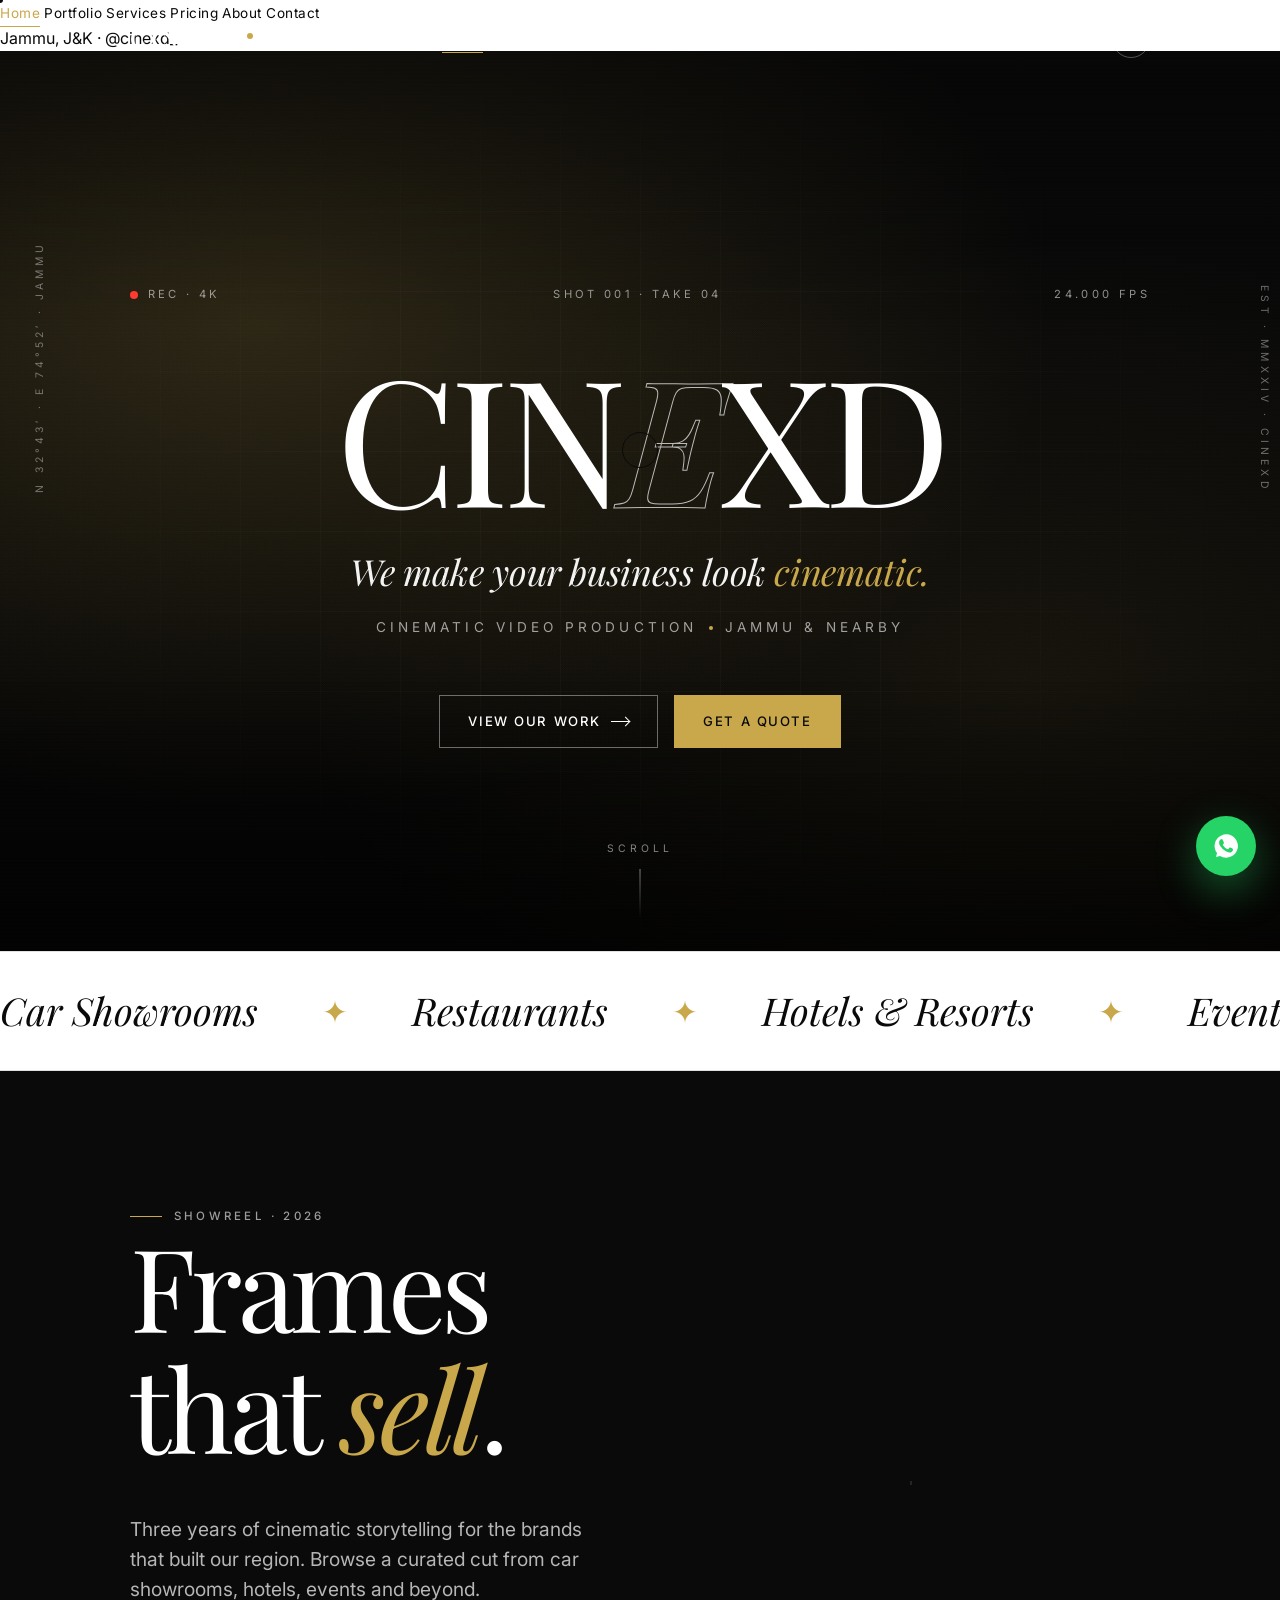
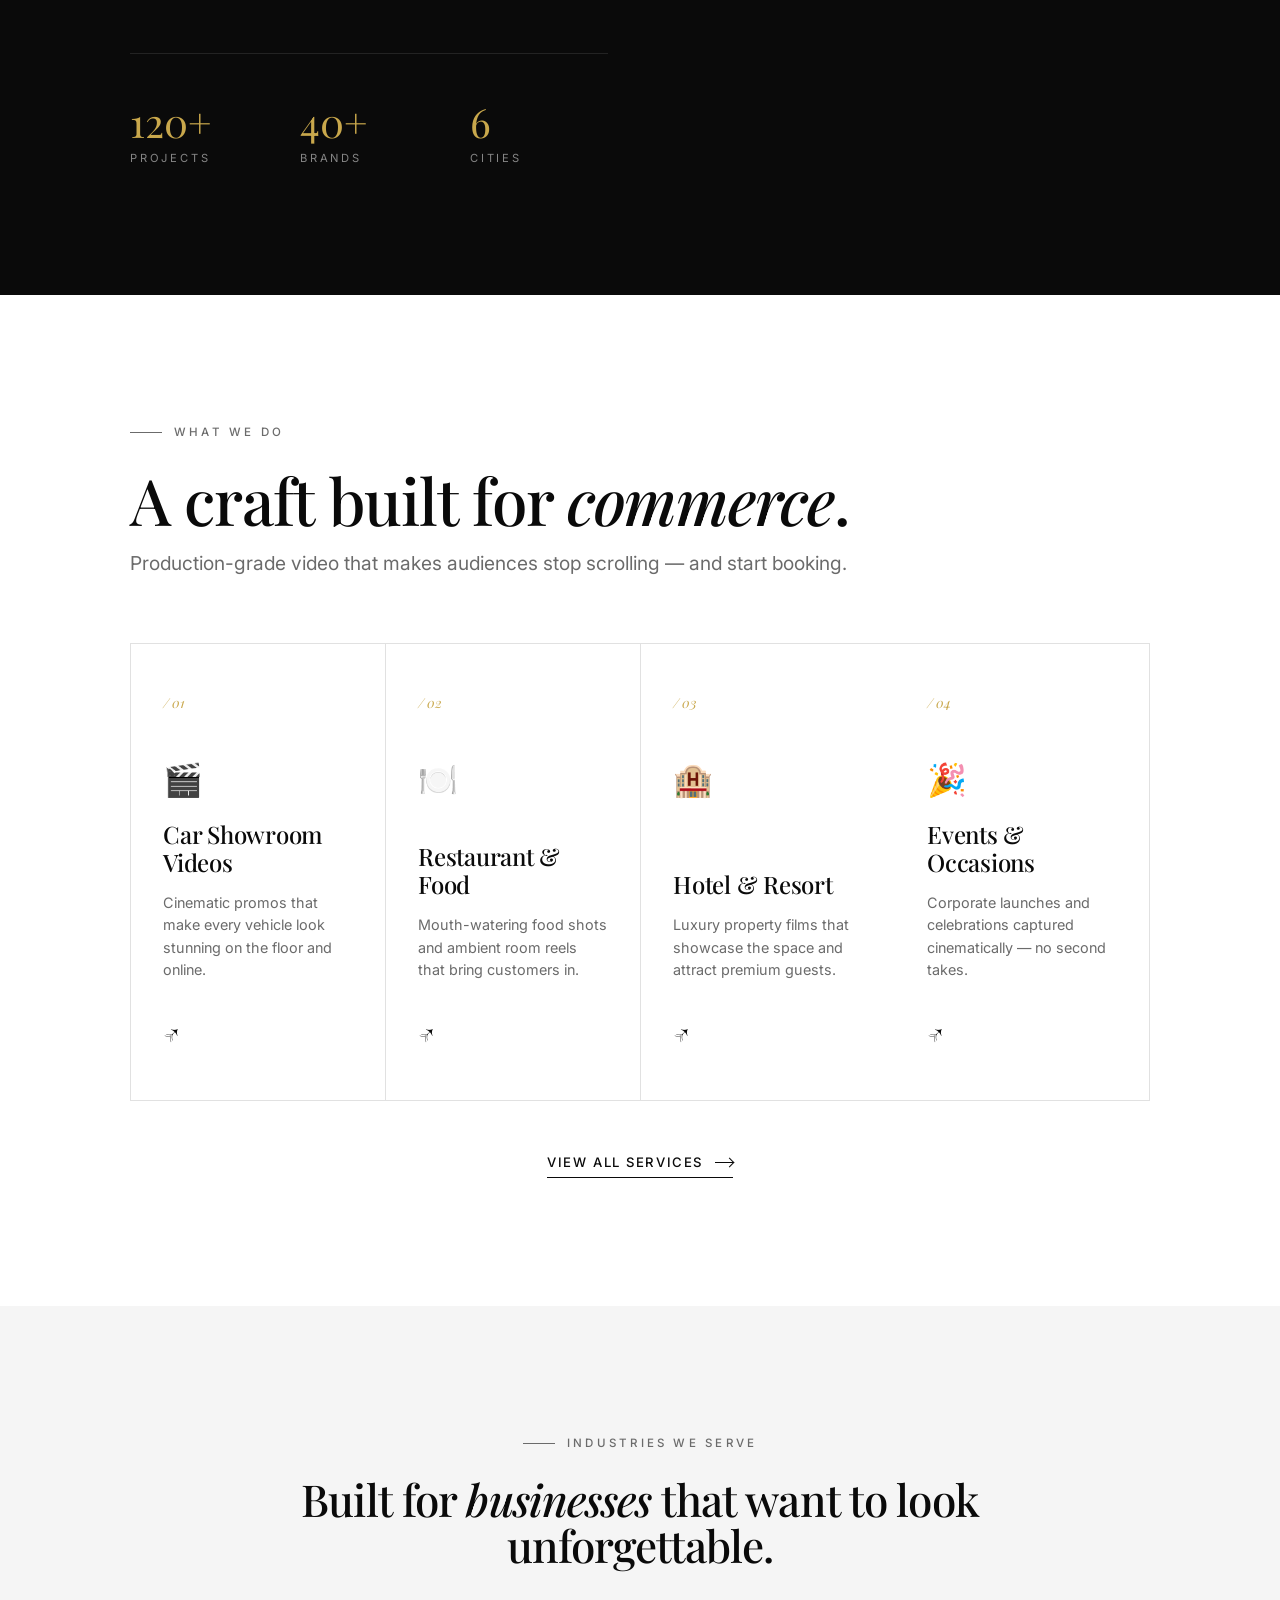
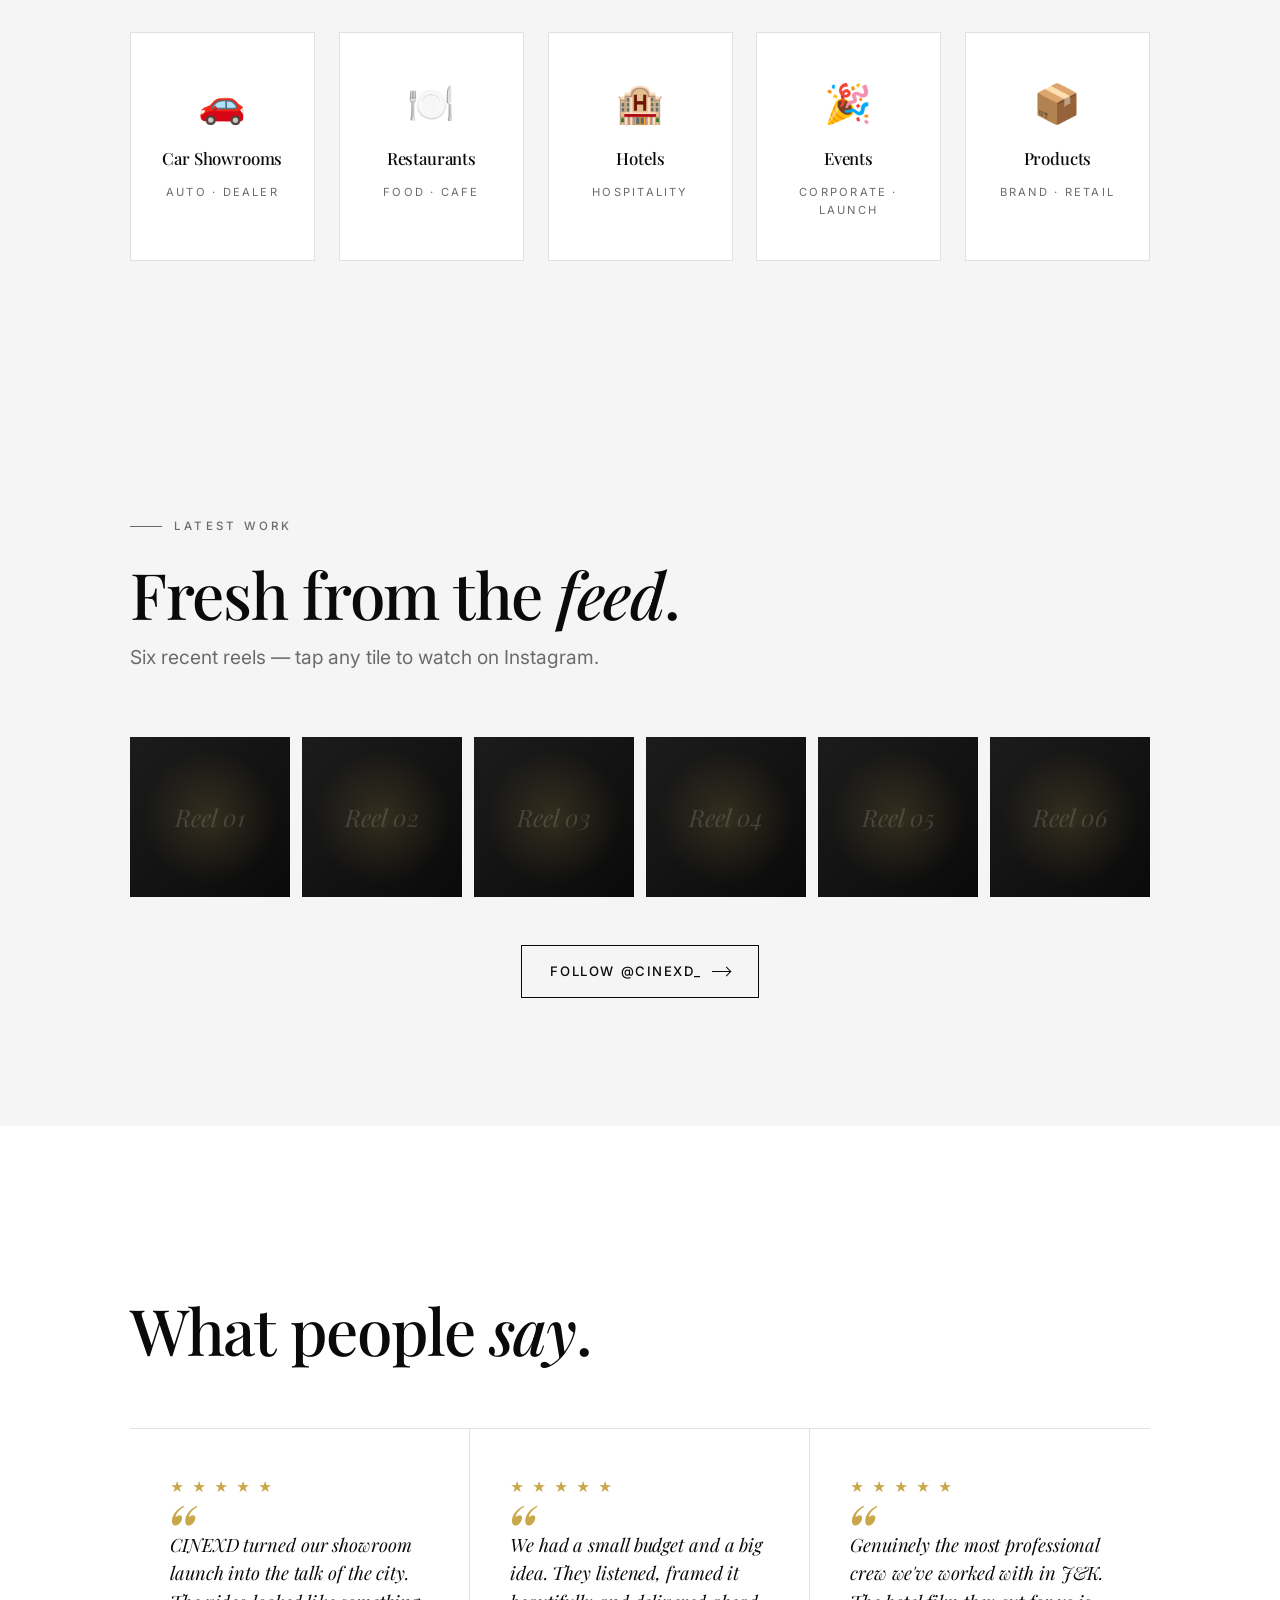
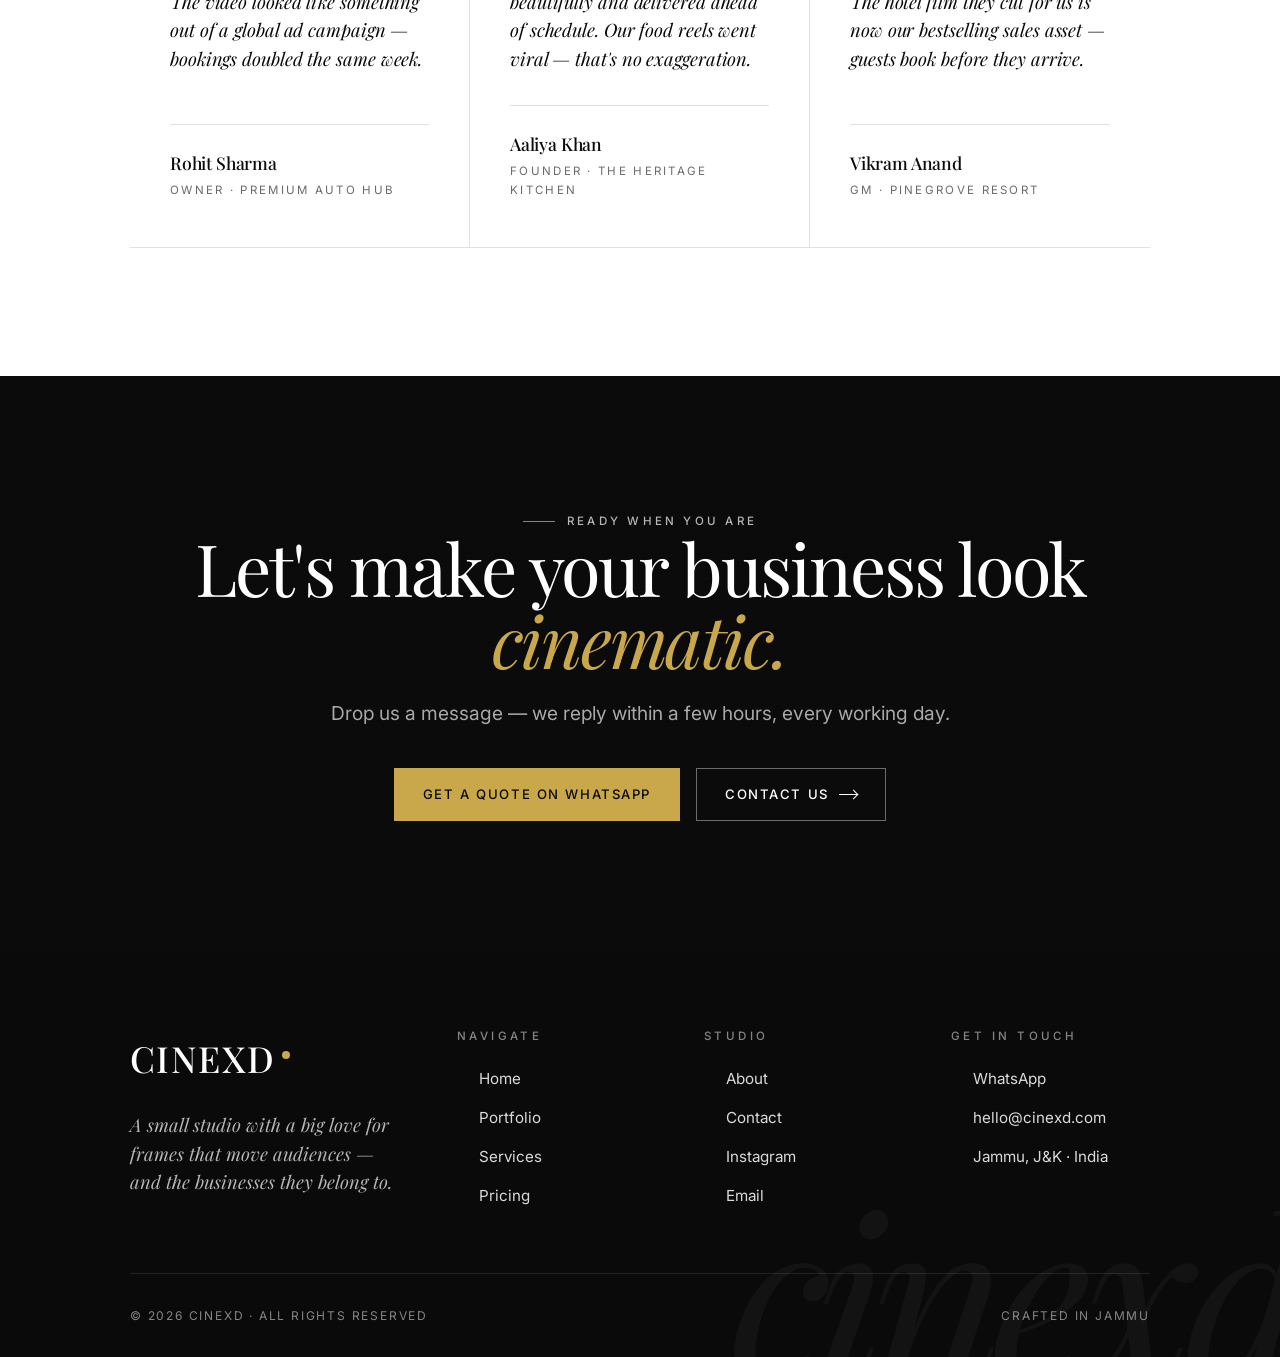
==== index.html @ 06c88e51 "Initial CINEXD cinematography portfolio site Six pages (home, portfolio, services, pricing, about, c" ====
<!DOCTYPE html>
<html lang="en">
<head>
  <meta charset="UTF-8" />
  <meta name="viewport" content="width=device-width, initial-scale=1.0" />
  <meta name="description" content="CINEXD — Cinematic video production studio based in Jammu, J&K. We make your business look cinematic." />
  <meta name="theme-color" content="#0a0a0a" />
  <title>CINEXD — Cinematic Video Production · Jammu &amp; Nearby</title>

  <link rel="preconnect" href="https://fonts.googleapis.com" />
  <link rel="preconnect" href="https://fonts.gstatic.com" crossorigin />
  <link href="https://fonts.googleapis.com/css2?family=Playfair+Display:ital,wght@0,400;0,500;0,600;1,400;1,500&family=Inter:wght@300;400;500;600&display=swap" rel="stylesheet" />

  <link rel="stylesheet" href="css/style.css" />
  <link rel="stylesheet" href="css/animations.css" />
  <link rel="stylesheet" href="css/responsive.css" />
</head>
<body>

  <!-- ========== NAVIGATION ========== -->
  <header class="nav dark" id="nav">
    <div class="container nav-inner">
      <a href="index.html" class="nav-logo" aria-label="CINEXD home">CINEXD<span class="dot"></span></a>
      <nav>
        <ul class="nav-links">
          <li><a class="nav-link" href="index.html">Home</a></li>
          <li><a class="nav-link" href="portfolio.html">Portfolio</a></li>
          <li><a class="nav-link" href="services.html">Services</a></li>
          <li><a class="nav-link" href="pricing.html">Pricing</a></li>
          <li><a class="nav-link" href="about.html">About</a></li>
          <li><a class="nav-link" href="contact.html">Contact</a></li>
        </ul>
      </nav>
      <div class="nav-right">
        <a href="https://www.instagram.com/cinexd_" target="_blank" rel="noopener" class="nav-ig" aria-label="Instagram">
          <svg viewBox="0 0 24 24" fill="none" stroke="currentColor" stroke-width="1.5"><rect x="3" y="3" width="18" height="18" rx="5"/><circle cx="12" cy="12" r="4"/><circle cx="17.5" cy="6.5" r="0.6" fill="currentColor"/></svg>
        </a>
        <button class="nav-toggle" aria-label="Toggle menu" aria-expanded="false">
          <span></span><span></span><span></span>
        </button>
      </div>
    </div>
  </header>

  <!-- ========== MOBILE NAV ========== -->
  <div class="nav-mobile" aria-hidden="true">
    <a class="nav-link" href="index.html">Home</a>
    <a class="nav-link" href="portfolio.html">Portfolio</a>
    <a class="nav-link" href="services.html">Services</a>
    <a class="nav-link" href="pricing.html">Pricing</a>
    <a class="nav-link" href="about.html">About</a>
    <a class="nav-link" href="contact.html">Contact</a>
    <div class="nav-mobile-foot">
      Jammu, J&amp;K · <a href="https://www.instagram.com/cinexd_" target="_blank" rel="noopener">@cinexd_</a>
    </div>
  </div>

  <!-- ========== HERO ========== -->
  <section class="hero" id="hero">
    <div class="hero-bg" data-parallax="0.25"></div>
    <div class="hero-overlay"></div>
    <div class="grain"></div>
    <div class="scanlines"></div>

    <div class="hero-side left">N 32&deg;43&prime; · E 74&deg;52&prime; · JAMMU</div>
    <div class="hero-side right">EST · MMXXIV · CINEXD</div>

    <div class="hero-inner">
      <div class="hero-meta">
        <span><span class="rec"></span>REC · 4K</span>
        <span>SHOT 001 · TAKE 04</span>
        <span>24.000 FPS</span>
      </div>

      <h1 class="hero-logo">
        CIN<span class="stroke">E</span>XD
      </h1>

      <p class="hero-tagline">
        We make your business look <span class="italic gold">cinematic.</span>
      </p>

      <div class="hero-sub">
        <span>Cinematic Video Production</span>
        <span class="sep"></span>
        <span>Jammu &amp; Nearby</span>
      </div>

      <div class="hero-cta">
        <a href="portfolio.html" class="btn btn-light">View Our Work <span class="btn-arrow"></span></a>
        <a href="https://wa.me/91XXXXXXXXXX?text=Hi%20CINEXD%2C%20I%20would%20like%20to%20discuss%20a%20project" target="_blank" rel="noopener" class="btn btn-gold">Get a Quote</a>
      </div>
    </div>

    <a href="#showreel" class="hero-scroll">
      <span>Scroll</span>
    </a>
  </section>

  <!-- ========== MARQUEE ========== -->
  <section class="marquee" aria-hidden="true">
    <div class="marquee-track">
      <span class="marquee-item">Car Showrooms</span>
      <span class="marquee-item">Restaurants</span>
      <span class="marquee-item">Hotels &amp; Resorts</span>
      <span class="marquee-item">Events</span>
      <span class="marquee-item">Brand Commercials</span>
      <span class="marquee-item">Social Reels</span>
      <span class="marquee-item">Car Showrooms</span>
      <span class="marquee-item">Restaurants</span>
      <span class="marquee-item">Hotels &amp; Resorts</span>
      <span class="marquee-item">Events</span>
      <span class="marquee-item">Brand Commercials</span>
      <span class="marquee-item">Social Reels</span>
    </div>
  </section>

  <!-- ========== SHOWREEL ========== -->
  <section class="showreel" id="showreel">
    <div class="grain" style="opacity:.08"></div>
    <div class="container">
      <div class="showreel-grid">
        <div>
          <div class="eyebrow reveal">Showreel · 2026</div>
          <h2 class="h-display showreel-title reveal">Frames that <span class="italic">sell</span>.</h2>
          <p class="lead reveal" style="color:rgba(255,255,255,.7);max-width:480px">
            Three years of cinematic storytelling for the brands that built our region.
            Browse a curated cut from car showrooms, hotels, events and beyond.
          </p>

          <div class="showreel-stats">
            <div class="showreel-stat reveal">
              <div class="num"><span data-count="120">0</span>+</div>
              <div class="label">Projects</div>
            </div>
            <div class="showreel-stat reveal" style="--reveal-delay:.1s">
              <div class="num"><span data-count="40">0</span>+</div>
              <div class="label">Brands</div>
            </div>
            <div class="showreel-stat reveal" style="--reveal-delay:.2s">
              <div class="num"><span data-count="6">0</span></div>
              <div class="label">Cities</div>
            </div>
          </div>
        </div>

        <a href="https://www.instagram.com/cinexd_" target="_blank" rel="noopener" class="showreel-frame reveal-up">
          <div class="showreel-play">
            <div class="showreel-play-circle"></div>
          </div>
          <div class="showreel-label" style="position:absolute;bottom:1.25rem;left:0;right:0;color:rgba(255,255,255,.65);">
            Watch on Instagram &nbsp;·&nbsp; @cinexd_
          </div>
        </a>
      </div>
    </div>
  </section>

  <!-- ========== SERVICES PREVIEW ========== -->
  <section class="section">
    <div class="container">
      <div class="section-header">
        <span class="eyebrow reveal">What we do</span>
        <h2 class="h-1 reveal">A craft built for <span class="italic">commerce</span>.</h2>
        <p class="lead reveal">Production-grade video that makes audiences stop scrolling — and start booking.</p>
      </div>

      <div class="services-grid">
        <a href="services.html" class="service-card reveal">
          <div class="service-num">/ 01</div>
          <div class="service-icon">🎬</div>
          <h3 class="service-name">Car Showroom Videos</h3>
          <p class="service-desc">Cinematic promos that make every vehicle look stunning on the floor and online.</p>
          <span class="service-card-arrow">↗</span>
        </a>

        <a href="services.html" class="service-card reveal" style="--reveal-delay:.08s">
          <div class="service-num">/ 02</div>
          <div class="service-icon">🍽️</div>
          <h3 class="service-name">Restaurant &amp; Food</h3>
          <p class="service-desc">Mouth-watering food shots and ambient room reels that bring customers in.</p>
          <span class="service-card-arrow">↗</span>
        </a>

        <a href="services.html" class="service-card reveal" style="--reveal-delay:.16s">
          <div class="service-num">/ 03</div>
          <div class="service-icon">🏨</div>
          <h3 class="service-name">Hotel &amp; Resort</h3>
          <p class="service-desc">Luxury property films that showcase the space and attract premium guests.</p>
          <span class="service-card-arrow">↗</span>
        </a>

        <a href="services.html" class="service-card reveal" style="--reveal-delay:.24s">
          <div class="service-num">/ 04</div>
          <div class="service-icon">🎉</div>
          <h3 class="service-name">Events &amp; Occasions</h3>
          <p class="service-desc">Corporate launches and celebrations captured cinematically — no second takes.</p>
          <span class="service-card-arrow">↗</span>
        </a>
      </div>

      <div style="text-align:center;margin-top:3rem" class="reveal">
        <a href="services.html" class="btn-text">View All Services <span class="btn-arrow"></span></a>
      </div>
    </div>
  </section>

  <!-- ========== CLIENTS ========== -->
  <section class="section clients">
    <div class="container">
      <div class="section-header center">
        <span class="eyebrow reveal">Industries we serve</span>
        <h2 class="h-2 reveal">Built for <span class="italic">businesses</span> that want to look unforgettable.</h2>
      </div>

      <div class="clients-grid">
        <div class="client-card reveal"><span class="client-icon">🚗</span><h4 class="client-name">Car Showrooms</h4><span class="client-tag">Auto · Dealer</span></div>
        <div class="client-card reveal" style="--reveal-delay:.08s"><span class="client-icon">🍽️</span><h4 class="client-name">Restaurants</h4><span class="client-tag">Food · Cafe</span></div>
        <div class="client-card reveal" style="--reveal-delay:.16s"><span class="client-icon">🏨</span><h4 class="client-name">Hotels</h4><span class="client-tag">Hospitality</span></div>
        <div class="client-card reveal" style="--reveal-delay:.24s"><span class="client-icon">🎉</span><h4 class="client-name">Events</h4><span class="client-tag">Corporate · Launch</span></div>
        <div class="client-card reveal" style="--reveal-delay:.32s"><span class="client-icon">📦</span><h4 class="client-name">Products</h4><span class="client-tag">Brand · Retail</span></div>
      </div>
    </div>
  </section>

  <!-- ========== INSTAGRAM FEED ========== -->
  <section class="section ig-feed">
    <div class="container">
      <div class="section-header">
        <span class="eyebrow reveal">Latest work</span>
        <h2 class="h-1 reveal">Fresh from the <span class="italic">feed</span>.</h2>
        <p class="lead reveal">Six recent reels — tap any tile to watch on Instagram.</p>
      </div>

      <div class="ig-grid">
        <a href="https://www.instagram.com/cinexd_" target="_blank" rel="noopener" class="ig-item reveal"><span class="ig-item-label">Reel 01</span><div class="ig-item-overlay"><svg viewBox="0 0 24 24" fill="none" stroke="currentColor" stroke-width="1.5"><rect x="3" y="3" width="18" height="18" rx="5"/><circle cx="12" cy="12" r="4"/><circle cx="17.5" cy="6.5" r="0.6" fill="currentColor"/></svg></div></a>
        <a href="https://www.instagram.com/cinexd_" target="_blank" rel="noopener" class="ig-item reveal" style="--reveal-delay:.05s"><span class="ig-item-label">Reel 02</span><div class="ig-item-overlay"><svg viewBox="0 0 24 24" fill="none" stroke="currentColor" stroke-width="1.5"><rect x="3" y="3" width="18" height="18" rx="5"/><circle cx="12" cy="12" r="4"/><circle cx="17.5" cy="6.5" r="0.6" fill="currentColor"/></svg></div></a>
        <a href="https://www.instagram.com/cinexd_" target="_blank" rel="noopener" class="ig-item reveal" style="--reveal-delay:.1s"><span class="ig-item-label">Reel 03</span><div class="ig-item-overlay"><svg viewBox="0 0 24 24" fill="none" stroke="currentColor" stroke-width="1.5"><rect x="3" y="3" width="18" height="18" rx="5"/><circle cx="12" cy="12" r="4"/><circle cx="17.5" cy="6.5" r="0.6" fill="currentColor"/></svg></div></a>
        <a href="https://www.instagram.com/cinexd_" target="_blank" rel="noopener" class="ig-item reveal" style="--reveal-delay:.15s"><span class="ig-item-label">Reel 04</span><div class="ig-item-overlay"><svg viewBox="0 0 24 24" fill="none" stroke="currentColor" stroke-width="1.5"><rect x="3" y="3" width="18" height="18" rx="5"/><circle cx="12" cy="12" r="4"/><circle cx="17.5" cy="6.5" r="0.6" fill="currentColor"/></svg></div></a>
        <a href="https://www.instagram.com/cinexd_" target="_blank" rel="noopener" class="ig-item reveal" style="--reveal-delay:.2s"><span class="ig-item-label">Reel 05</span><div class="ig-item-overlay"><svg viewBox="0 0 24 24" fill="none" stroke="currentColor" stroke-width="1.5"><rect x="3" y="3" width="18" height="18" rx="5"/><circle cx="12" cy="12" r="4"/><circle cx="17.5" cy="6.5" r="0.6" fill="currentColor"/></svg></div></a>
        <a href="https://www.instagram.com/cinexd_" target="_blank" rel="noopener" class="ig-item reveal" style="--reveal-delay:.25s"><span class="ig-item-label">Reel 06</span><div class="ig-item-overlay"><svg viewBox="0 0 24 24" fill="none" stroke="currentColor" stroke-width="1.5"><rect x="3" y="3" width="18" height="18" rx="5"/><circle cx="12" cy="12" r="4"/><circle cx="17.5" cy="6.5" r="0.6" fill="currentColor"/></svg></div></a>
      </div>

      <div class="ig-cta reveal">
        <a href="https://www.instagram.com/cinexd_" target="_blank" rel="noopener" class="btn btn-ghost">Follow @cinexd_ <span class="btn-arrow"></span></a>
      </div>
    </div>
  </section>

  <!-- ========== TESTIMONIALS ========== -->
  <section class="section testimonials">
    <div class="container">
      <div class="section-header">
        <span class="eyebrow reveal">Words from clients</span>
        <h2 class="h-1 reveal">What people <span class="italic">say</span>.</h2>
      </div>

      <div class="testimonial-grid">
        <article class="testimonial reveal">
          <div class="testimonial-stars">★ ★ ★ ★ ★</div>
          <p class="testimonial-quote">CINEXD turned our showroom launch into the talk of the city. The video looked like something out of a global ad campaign — bookings doubled the same week.</p>
          <div class="testimonial-author">
            <span class="testimonial-name">Rohit Sharma</span>
            <span class="testimonial-role">Owner · Premium Auto Hub</span>
          </div>
        </article>

        <article class="testimonial reveal" style="--reveal-delay:.1s">
          <div class="testimonial-stars">★ ★ ★ ★ ★</div>
          <p class="testimonial-quote">We had a small budget and a big idea. They listened, framed it beautifully and delivered ahead of schedule. Our food reels went viral — that's no exaggeration.</p>
          <div class="testimonial-author">
            <span class="testimonial-name">Aaliya Khan</span>
            <span class="testimonial-role">Founder · The Heritage Kitchen</span>
          </div>
        </article>

        <article class="testimonial reveal" style="--reveal-delay:.2s">
          <div class="testimonial-stars">★ ★ ★ ★ ★</div>
          <p class="testimonial-quote">Genuinely the most professional crew we've worked with in J&amp;K. The hotel film they cut for us is now our bestselling sales asset — guests book before they arrive.</p>
          <div class="testimonial-author">
            <span class="testimonial-name">Vikram Anand</span>
            <span class="testimonial-role">GM · Pinegrove Resort</span>
          </div>
        </article>
      </div>
    </div>
  </section>

  <!-- ========== CTA ========== -->
  <section class="section cta-section">
    <div class="grain"></div>
    <div class="scanlines"></div>
    <div class="container">
      <span class="eyebrow light reveal" style="justify-content:center">Ready when you are</span>
      <h2 class="cta-headline reveal">Let's make your business look <span class="italic">cinematic.</span></h2>
      <p class="lead reveal">Drop us a message — we reply within a few hours, every working day.</p>
      <div class="reveal" style="display:flex;justify-content:center;gap:1rem;flex-wrap:wrap">
        <a href="https://wa.me/91XXXXXXXXXX?text=Hi%20CINEXD%2C%20I%20would%20like%20to%20discuss%20a%20project" target="_blank" rel="noopener" class="btn btn-gold">Get a Quote on WhatsApp</a>
        <a href="contact.html" class="btn btn-light">Contact Us <span class="btn-arrow"></span></a>
      </div>
    </div>
  </section>

  <!-- ========== FOOTER ========== -->
  <footer class="footer">
    <div class="container">
      <div class="footer-top">
        <div class="footer-brand">
          <div class="footer-logo">CINEXD<span class="dot"></span></div>
          <p class="footer-tagline">A small studio with a big love for frames that move audiences — and the businesses they belong to.</p>
        </div>
        <div class="footer-col">
          <h4>Navigate</h4>
          <ul class="footer-list">
            <li><a href="index.html">Home</a></li>
            <li><a href="portfolio.html">Portfolio</a></li>
            <li><a href="services.html">Services</a></li>
            <li><a href="pricing.html">Pricing</a></li>
          </ul>
        </div>
        <div class="footer-col">
          <h4>Studio</h4>
          <ul class="footer-list">
            <li><a href="about.html">About</a></li>
            <li><a href="contact.html">Contact</a></li>
            <li><a href="https://www.instagram.com/cinexd_" target="_blank" rel="noopener">Instagram</a></li>
            <li><a href="mailto:hello@cinexd.com">Email</a></li>
          </ul>
        </div>
        <div class="footer-col">
          <h4>Get in touch</h4>
          <ul class="footer-list">
            <li><a href="https://wa.me/91XXXXXXXXXX?text=Hi%20CINEXD%2C%20I%20would%20like%20to%20discuss%20a%20project" target="_blank" rel="noopener">WhatsApp</a></li>
            <li><a href="mailto:hello@cinexd.com">hello@cinexd.com</a></li>
            <li><a href="#">Jammu, J&amp;K · India</a></li>
          </ul>
        </div>
      </div>
      <div class="footer-bottom">
        <span>© <span data-year>2026</span> CINEXD · All rights reserved</span>
        <span>Crafted in Jammu</span>
      </div>
    </div>
    <div class="footer-mark">cinexd</div>
  </footer>

  <!-- ========== WHATSAPP FLOAT ========== -->
  <a href="https://wa.me/91XXXXXXXXXX?text=Hi%20CINEXD%2C%20I%20would%20like%20to%20discuss%20a%20project" target="_blank" rel="noopener" class="wa-float" aria-label="Chat on WhatsApp">
    <span class="wa-float-label">Chat on WhatsApp</span>
    <svg viewBox="0 0 24 24" fill="currentColor"><path d="M17.6 14.2c-.3-.2-1.7-.8-2-.9-.3-.1-.5-.2-.7.2s-.8.9-.9 1.1c-.2.2-.3.2-.6.1s-1.2-.5-2.4-1.5c-.9-.8-1.5-1.7-1.6-2-.2-.3 0-.5.1-.6.1-.1.3-.3.4-.5.1-.1.2-.3.3-.5.1-.2 0-.4 0-.5 0-.1-.7-1.7-1-2.3-.3-.6-.5-.5-.7-.5h-.6c-.2 0-.5.1-.8.4-.3.3-1 1-1 2.5s1.1 2.9 1.2 3.1c.2.2 2.1 3.2 5.1 4.5.7.3 1.2.5 1.7.6.7.2 1.3.2 1.8.1.6-.1 1.7-.7 1.9-1.4.2-.7.2-1.2.2-1.4-.1-.1-.3-.2-.6-.4zM12 22a10 10 0 0 1-5.1-1.4l-3.5.9.9-3.4A10 10 0 1 1 12 22z"/></svg>
  </a>

  <script src="js/animations.js" defer></script>
  <script src="js/main.js" defer></script>
</body>
</html>
---- css/style.css ----
/* ==========================================================================
   CINEXD — Core Stylesheet
   Minimal editorial black/white with gold accent
   ========================================================================== */

:root {
  --bg: #ffffff;
  --bg-alt: #f5f5f5;
  --bg-dark: #0a0a0a;
  --text: #0a0a0a;
  --text-muted: #6b6b6b;
  --text-inverse: #ffffff;
  --accent: #0a0a0a;
  --gold: #c9a84c;
  --gold-soft: rgba(201, 168, 76, 0.15);
  --border: rgba(10, 10, 10, 0.12);
  --border-strong: rgba(10, 10, 10, 0.5);
  --shadow-sm: 0 1px 2px rgba(0, 0, 0, 0.04);
  --shadow-md: 0 12px 40px rgba(0, 0, 0, 0.08);
  --shadow-lg: 0 30px 80px rgba(0, 0, 0, 0.18);

  --font-display: 'Playfair Display', 'Times New Roman', serif;
  --font-body: 'Inter', -apple-system, BlinkMacSystemFont, sans-serif;

  --container: 1280px;
  --gutter: clamp(1.25rem, 4vw, 2.5rem);
  --section: clamp(4rem, 10vw, 8rem);

  --ease: cubic-bezier(0.22, 1, 0.36, 1);
  --ease-soft: cubic-bezier(0.4, 0, 0.2, 1);
}

/* ---------- Reset ---------- */
*,
*::before,
*::after {
  box-sizing: border-box;
  margin: 0;
  padding: 0;
}

html {
  scroll-behavior: smooth;
  -webkit-text-size-adjust: 100%;
}

body {
  font-family: var(--font-body);
  font-weight: 400;
  font-size: 16px;
  line-height: 1.6;
  color: var(--text);
  background: var(--bg);
  overflow-x: hidden;
  -webkit-font-smoothing: antialiased;
  -moz-osx-font-smoothing: grayscale;
  cursor: none;
}

img,
picture,
video,
svg {
  display: block;
  max-width: 100%;
  height: auto;
}

a {
  color: inherit;
  text-decoration: none;
  transition: color 0.3s var(--ease);
}

button {
  font: inherit;
  border: 0;
  background: none;
  cursor: none;
}

input,
textarea,
select {
  font: inherit;
  color: inherit;
}

::selection {
  background: var(--gold);
  color: var(--text);
}

/* ---------- Typography ---------- */
h1, h2, h3, h4, h5 {
  font-family: var(--font-display);
  font-weight: 500;
  line-height: 1.05;
  letter-spacing: -0.02em;
  color: var(--text);
}

.h-display {
  font-size: clamp(3rem, 9vw, 7.5rem);
  font-weight: 400;
  letter-spacing: -0.04em;
}

.h-1 {
  font-size: clamp(2.25rem, 5vw, 4rem);
}

.h-2 {
  font-size: clamp(1.75rem, 3.5vw, 2.75rem);
}

.h-3 {
  font-size: clamp(1.25rem, 2vw, 1.6rem);
  font-weight: 500;
}

.eyebrow {
  font-family: var(--font-body);
  font-size: 0.72rem;
  font-weight: 500;
  letter-spacing: 0.28em;
  text-transform: uppercase;
  color: var(--text-muted);
  display: inline-flex;
  align-items: center;
  gap: 0.75rem;
}

.eyebrow::before {
  content: "";
  display: inline-block;
  width: 32px;
  height: 1px;
  background: var(--text-muted);
}

.eyebrow.light {
  color: rgba(255, 255, 255, 0.7);
}

.eyebrow.light::before {
  background: rgba(255, 255, 255, 0.5);
}

.lead {
  font-size: clamp(1.05rem, 1.5vw, 1.25rem);
  line-height: 1.55;
  color: var(--text-muted);
  max-width: 60ch;
}

.italic {
  font-style: italic;
  font-family: var(--font-display);
}

.gold {
  color: var(--gold);
}

/* ---------- Layout ---------- */
.container {
  width: 100%;
  max-width: var(--container);
  margin: 0 auto;
  padding: 0 var(--gutter);
}

.section {
  padding: var(--section) 0;
}

.section-tight {
  padding: calc(var(--section) * 0.6) 0;
}

.section-header {
  display: flex;
  flex-direction: column;
  gap: 1rem;
  margin-bottom: 4rem;
  max-width: 720px;
}

.section-header.center {
  margin-left: auto;
  margin-right: auto;
  text-align: center;
  align-items: center;
}

.section-header .eyebrow {
  margin-bottom: 0.5rem;
}

.divider {
  height: 1px;
  background: var(--border);
  border: 0;
  margin: 0;
}

/* ---------- Custom Cursor ---------- */
.cursor-dot,
.cursor-ring {
  position: fixed;
  top: 0;
  left: 0;
  pointer-events: none;
  z-index: 9999;
  transform: translate(-50%, -50%);
  will-change: transform;
}

.cursor-dot {
  width: 6px;
  height: 6px;
  background: var(--text);
  border-radius: 50%;
  transition: width 0.2s var(--ease), height 0.2s var(--ease), background 0.2s var(--ease);
}

.cursor-ring {
  width: 36px;
  height: 36px;
  border: 1px solid var(--text);
  border-radius: 50%;
  transition: width 0.3s var(--ease), height 0.3s var(--ease), border-color 0.3s var(--ease), background 0.3s var(--ease);
}

.cursor-dot.hover {
  width: 14px;
  height: 14px;
  background: var(--gold);
}

.cursor-ring.hover {
  width: 60px;
  height: 60px;
  border-color: var(--gold);
  background: rgba(201, 168, 76, 0.05);
}

.cursor-dot.dark {
  background: var(--bg);
}

.cursor-ring.dark {
  border-color: var(--bg);
}

@media (hover: none) {
  .cursor-dot,
  .cursor-ring {
    display: none;
  }
  body, button, a {
    cursor: auto;
  }
}

/* ---------- Navigation ---------- */
.nav {
  position: fixed;
  top: 0;
  left: 0;
  right: 0;
  z-index: 100;
  padding: 1.25rem 0;
  transition: all 0.4s var(--ease);
  background: transparent;
}

.nav.scrolled {
  background: rgba(255, 255, 255, 0.85);
  backdrop-filter: saturate(180%) blur(18px);
  -webkit-backdrop-filter: saturate(180%) blur(18px);
  border-bottom: 1px solid var(--border);
  padding: 0.85rem 0;
}

.nav.dark:not(.scrolled) {
  color: var(--text-inverse);
}

.nav.dark:not(.scrolled) .nav-logo,
.nav.dark:not(.scrolled) .nav-link,
.nav.dark:not(.scrolled) .nav-toggle span {
  color: var(--text-inverse);
}

.nav.dark:not(.scrolled) .nav-toggle span {
  background: var(--text-inverse);
}

.nav-inner {
  display: flex;
  align-items: center;
  justify-content: space-between;
  gap: 2rem;
}

.nav-logo {
  font-family: var(--font-display);
  font-size: 1.4rem;
  font-weight: 600;
  letter-spacing: 0.18em;
  color: var(--text);
  display: flex;
  align-items: center;
  gap: 0.4rem;
}

.nav-logo .dot {
  display: inline-block;
  width: 6px;
  height: 6px;
  background: var(--gold);
  border-radius: 50%;
  margin-bottom: 6px;
}

.nav-links {
  display: flex;
  align-items: center;
  gap: 2.25rem;
  list-style: none;
}

.nav-link {
  position: relative;
  font-size: 0.85rem;
  font-weight: 400;
  letter-spacing: 0.04em;
  color: var(--text);
  padding: 0.25rem 0;
}

.nav-link::after {
  content: "";
  position: absolute;
  left: 0;
  bottom: -2px;
  width: 0;
  height: 1px;
  background: var(--gold);
  transition: width 0.4s var(--ease);
}

.nav-link:hover::after,
.nav-link.active::after {
  width: 100%;
}

.nav-link.active {
  color: var(--gold);
}

.nav-right {
  display: flex;
  align-items: center;
  gap: 1.25rem;
}

.nav-ig {
  width: 38px;
  height: 38px;
  border-radius: 50%;
  border: 1px solid var(--border);
  display: inline-flex;
  align-items: center;
  justify-content: center;
  transition: all 0.3s var(--ease);
}

.nav-ig:hover {
  border-color: var(--gold);
  color: var(--gold);
  transform: rotate(-8deg);
}

.nav-ig svg {
  width: 16px;
  height: 16px;
}

.nav.dark:not(.scrolled) .nav-ig {
  border-color: rgba(255, 255, 255, 0.3);
}

.nav-toggle {
  display: none;
  width: 32px;
  height: 32px;
  flex-direction: column;
  justify-content: center;
  gap: 5px;
  position: relative;
}

.nav-toggle span {
  display: block;
  width: 22px;
  height: 1.5px;
  background: var(--text);
  transition: all 0.4s var(--ease);
  margin: 0 auto;
}

.nav-toggle.open span:nth-child(1) {
  transform: translateY(6.5px) rotate(45deg);
}

.nav-toggle.open span:nth-child(2) {
  opacity: 0;
}

.nav-toggle.open span:nth-child(3) {
  transform: translateY(-6.5px) rotate(-45deg);
}

/* ---------- Buttons ---------- */
.btn {
  display: inline-flex;
  align-items: center;
  justify-content: center;
  gap: 0.65rem;
  padding: 0.95rem 1.75rem;
  font-size: 0.82rem;
  font-weight: 500;
  letter-spacing: 0.12em;
  text-transform: uppercase;
  border: 1px solid transparent;
  border-radius: 0;
  transition: all 0.4s var(--ease);
  position: relative;
  overflow: hidden;
}

.btn-primary {
  background: var(--text);
  color: var(--text-inverse);
  border-color: var(--text);
}

.btn-primary:hover {
  background: var(--gold);
  border-color: var(--gold);
  color: var(--text);
  transform: translateY(-2px);
}

.btn-ghost {
  background: transparent;
  color: var(--text);
  border-color: var(--text);
}

.btn-ghost:hover {
  background: var(--text);
  color: var(--text-inverse);
}

.btn-light {
  background: transparent;
  color: var(--text-inverse);
  border-color: rgba(255, 255, 255, 0.4);
}

.btn-light:hover {
  background: var(--text-inverse);
  color: var(--text);
  border-color: var(--text-inverse);
}

.btn-gold {
  background: var(--gold);
  color: var(--text);
  border-color: var(--gold);
}

.btn-gold:hover {
  background: transparent;
  color: var(--gold);
  transform: translateY(-2px);
}

.btn-arrow {
  width: 18px;
  height: 1px;
  background: currentColor;
  position: relative;
  transition: width 0.3s var(--ease);
}

.btn-arrow::after {
  content: "";
  position: absolute;
  right: 0;
  top: -3px;
  width: 7px;
  height: 7px;
  border-top: 1px solid currentColor;
  border-right: 1px solid currentColor;
  transform: rotate(45deg);
}

.btn:hover .btn-arrow {
  width: 26px;
}

.btn-text {
  display: inline-flex;
  align-items: center;
  gap: 0.75rem;
  font-size: 0.82rem;
  font-weight: 500;
  letter-spacing: 0.12em;
  text-transform: uppercase;
  color: var(--text);
  padding-bottom: 4px;
  border-bottom: 1px solid var(--text);
  transition: all 0.3s var(--ease);
}

.btn-text:hover {
  color: var(--gold);
  border-bottom-color: var(--gold);
  gap: 1.25rem;
}

/* ---------- Hero ---------- */
.hero {
  position: relative;
  min-height: 100vh;
  display: flex;
  align-items: center;
  justify-content: center;
  overflow: hidden;
  background: var(--bg-dark);
  color: var(--text-inverse);
  isolation: isolate;
}

.hero-bg {
  position: absolute;
  inset: 0;
  z-index: -2;
  background:
    radial-gradient(ellipse at 20% 30%, rgba(201, 168, 76, 0.18) 0%, transparent 55%),
    radial-gradient(ellipse at 80% 70%, rgba(201, 168, 76, 0.08) 0%, transparent 50%),
    linear-gradient(180deg, #0a0a0a 0%, #050505 100%);
  will-change: transform;
}

.hero-bg::before {
  content: "";
  position: absolute;
  inset: 0;
  background-image:
    linear-gradient(rgba(255, 255, 255, 0.025) 1px, transparent 1px),
    linear-gradient(90deg, rgba(255, 255, 255, 0.025) 1px, transparent 1px);
  background-size: 80px 80px;
  mask-image: radial-gradient(ellipse at center, black 30%, transparent 80%);
  -webkit-mask-image: radial-gradient(ellipse at center, black 30%, transparent 80%);
}

.hero-overlay {
  position: absolute;
  inset: 0;
  z-index: -1;
  background:
    linear-gradient(180deg, rgba(0, 0, 0, 0.4) 0%, transparent 30%, transparent 70%, rgba(0, 0, 0, 0.6) 100%);
  pointer-events: none;
}

/* Film grain overlay */
.grain {
  position: absolute;
  inset: -50%;
  z-index: -1;
  pointer-events: none;
  opacity: 0.18;
  mix-blend-mode: overlay;
}

.grain::before {
  content: "";
  position: absolute;
  inset: 0;
  background-image: url("data:image/svg+xml;utf8,<svg xmlns='http://www.w3.org/2000/svg' width='200' height='200'><filter id='n'><feTurbulence type='fractalNoise' baseFrequency='0.9' numOctaves='3' stitchTiles='stitch'/><feColorMatrix values='0 0 0 0 0.95 0 0 0 0 0.95 0 0 0 0 0.95 0 0 0 0.6 0'/></filter><rect width='100%' height='100%' filter='url(%23n)'/></svg>");
  background-size: 200px 200px;
  animation: grain 0.8s steps(6) infinite;
}

/* Vignette scan lines for cinematic feel */
.scanlines {
  position: absolute;
  inset: 0;
  z-index: -1;
  pointer-events: none;
  background: repeating-linear-gradient(
    0deg,
    rgba(0, 0, 0, 0.06) 0,
    rgba(0, 0, 0, 0.06) 1px,
    transparent 1px,
    transparent 4px
  );
  opacity: 0.4;
}

.hero-inner {
  position: relative;
  z-index: 2;
  text-align: center;
  width: 100%;
  max-width: 1100px;
  padding: 8rem var(--gutter) 6rem;
}

.hero-meta {
  display: flex;
  justify-content: space-between;
  align-items: center;
  margin-bottom: 3rem;
  font-size: 0.7rem;
  letter-spacing: 0.3em;
  text-transform: uppercase;
  color: rgba(255, 255, 255, 0.55);
}

.hero-meta span {
  display: flex;
  align-items: center;
  gap: 0.6rem;
}

.hero-meta .rec {
  width: 8px;
  height: 8px;
  background: #ff3b30;
  border-radius: 50%;
  animation: pulse 1.5s infinite;
}

.hero-logo {
  font-family: var(--font-display);
  font-weight: 400;
  font-size: clamp(4rem, 14vw, 11rem);
  letter-spacing: -0.04em;
  line-height: 0.95;
  color: var(--text-inverse);
  margin-bottom: 1.5rem;
  position: relative;
  display: inline-block;
}

.hero-logo .stroke {
  -webkit-text-stroke: 1px rgba(255, 255, 255, 0.7);
  -webkit-text-fill-color: transparent;
  font-style: italic;
}

.hero-tagline {
  font-family: var(--font-display);
  font-style: italic;
  font-size: clamp(1.4rem, 3vw, 2.25rem);
  font-weight: 400;
  letter-spacing: -0.01em;
  margin-bottom: 1rem;
  color: rgba(255, 255, 255, 0.95);
}

.hero-tagline .gold {
  color: var(--gold);
}

.hero-sub {
  font-size: 0.85rem;
  letter-spacing: 0.3em;
  text-transform: uppercase;
  color: rgba(255, 255, 255, 0.6);
  margin-bottom: 3.5rem;
  display: flex;
  justify-content: center;
  align-items: center;
  flex-wrap: wrap;
  gap: 0.75rem;
}

.hero-sub .sep {
  width: 4px;
  height: 4px;
  background: var(--gold);
  border-radius: 50%;
}

.hero-cta {
  display: flex;
  justify-content: center;
  gap: 1rem;
  flex-wrap: wrap;
}

.hero-scroll {
  position: absolute;
  bottom: 2rem;
  left: 50%;
  transform: translateX(-50%);
  font-size: 0.65rem;
  letter-spacing: 0.4em;
  text-transform: uppercase;
  color: rgba(255, 255, 255, 0.5);
  display: flex;
  flex-direction: column;
  align-items: center;
  gap: 0.75rem;
  z-index: 2;
}

.hero-scroll::after {
  content: "";
  width: 1px;
  height: 50px;
  background: linear-gradient(180deg, rgba(255, 255, 255, 0.5), transparent);
  animation: scrollLine 2s ease-in-out infinite;
}

/* Hero side text */
.hero-side {
  position: absolute;
  top: 50%;
  font-size: 0.65rem;
  letter-spacing: 0.4em;
  text-transform: uppercase;
  color: rgba(255, 255, 255, 0.4);
  transform: translateY(-50%) rotate(-90deg);
  transform-origin: left top;
  z-index: 2;
}

.hero-side.left {
  left: 2rem;
}

.hero-side.right {
  right: 0.5rem;
  transform: translateY(-50%) rotate(90deg);
  transform-origin: right top;
}

/* ---------- Page hero (smaller) ---------- */
.page-hero {
  position: relative;
  min-height: 70vh;
  background: var(--bg-dark);
  color: var(--text-inverse);
  display: flex;
  align-items: flex-end;
  overflow: hidden;
  padding: 8rem 0 4rem;
}

.page-hero .hero-bg,
.page-hero .grain,
.page-hero .scanlines {
  position: absolute;
  inset: 0;
  z-index: 0;
}

.page-hero .hero-bg {
  background:
    radial-gradient(ellipse at 70% 40%, rgba(201, 168, 76, 0.15) 0%, transparent 60%),
    linear-gradient(180deg, #0a0a0a 0%, #050505 100%);
}

.page-hero .container {
  position: relative;
  z-index: 2;
}

.page-hero-eyebrow {
  font-size: 0.72rem;
  letter-spacing: 0.4em;
  text-transform: uppercase;
  color: rgba(255, 255, 255, 0.5);
  margin-bottom: 1.5rem;
  display: flex;
  align-items: center;
  gap: 0.85rem;
}

.page-hero-eyebrow::before {
  content: "";
  width: 40px;
  height: 1px;
  background: var(--gold);
}

.page-hero-title {
  font-family: var(--font-display);
  font-size: clamp(2.5rem, 8vw, 6rem);
  font-weight: 400;
  letter-spacing: -0.03em;
  line-height: 1;
  color: var(--text-inverse);
  max-width: 900px;
}

.page-hero-title .italic {
  color: var(--gold);
}

.page-hero-meta {
  margin-top: 2rem;
  display: flex;
  flex-wrap: wrap;
  gap: 2rem;
  font-size: 0.75rem;
  letter-spacing: 0.2em;
  text-transform: uppercase;
  color: rgba(255, 255, 255, 0.6);
}

.page-hero-meta strong {
  color: var(--gold);
  margin-right: 0.5rem;
  font-weight: 500;
}

/* ---------- Marquee ---------- */
.marquee {
  position: relative;
  overflow: hidden;
  border-top: 1px solid var(--border);
  border-bottom: 1px solid var(--border);
  padding: 1.75rem 0;
  background: var(--bg);
}

.marquee-track {
  display: flex;
  gap: 4rem;
  white-space: nowrap;
  animation: marquee 35s linear infinite;
  width: max-content;
}

.marquee-item {
  font-family: var(--font-display);
  font-style: italic;
  font-size: clamp(1.5rem, 3vw, 2.5rem);
  color: var(--text);
  display: flex;
  align-items: center;
  gap: 4rem;
}

.marquee-item::after {
  content: "✦";
  color: var(--gold);
  font-style: normal;
  font-size: 0.8em;
}

/* ---------- Showreel ---------- */
.showreel {
  background: var(--bg-dark);
  color: var(--text-inverse);
  padding: var(--section) 0;
  position: relative;
  overflow: hidden;
}

.showreel .eyebrow {
  color: rgba(255, 255, 255, 0.6);
}

.showreel .eyebrow::before {
  background: var(--gold);
}

.showreel-title {
  color: var(--text-inverse);
  margin-bottom: 3rem;
  max-width: 800px;
}

.showreel-title .italic {
  color: var(--gold);
}

.showreel-frame {
  position: relative;
  aspect-ratio: 9 / 16;
  max-width: 420px;
  margin: 0 auto;
  background: #111;
  border: 1px solid rgba(255, 255, 255, 0.08);
  overflow: hidden;
  cursor: none;
}

.showreel-frame::before {
  content: "";
  position: absolute;
  inset: 0;
  background:
    radial-gradient(ellipse at center, rgba(201, 168, 76, 0.2), transparent 70%),
    linear-gradient(135deg, #1a1a1a, #050505);
}

.showreel-play {
  position: absolute;
  inset: 0;
  display: flex;
  align-items: center;
  justify-content: center;
  z-index: 2;
  text-decoration: none;
  color: inherit;
}

.showreel-play-circle {
  width: 110px;
  height: 110px;
  border-radius: 50%;
  border: 1px solid rgba(255, 255, 255, 0.5);
  display: flex;
  align-items: center;
  justify-content: center;
  position: relative;
  transition: all 0.4s var(--ease);
}

.showreel-play-circle::before {
  content: "";
  position: absolute;
  inset: -1px;
  border-radius: 50%;
  border: 1px solid var(--gold);
  opacity: 0;
  transform: scale(1.1);
  transition: all 0.4s var(--ease);
}

.showreel-play:hover .showreel-play-circle {
  border-color: var(--gold);
  background: rgba(201, 168, 76, 0.1);
}

.showreel-play:hover .showreel-play-circle::before {
  opacity: 1;
  transform: scale(1.25);
}

.showreel-play-circle::after {
  content: "";
  width: 0;
  height: 0;
  border-left: 18px solid var(--text-inverse);
  border-top: 11px solid transparent;
  border-bottom: 11px solid transparent;
  margin-left: 5px;
  transition: border-left-color 0.4s var(--ease);
}

.showreel-play:hover .showreel-play-circle::after {
  border-left-color: var(--gold);
}

.showreel-label {
  display: block;
  text-align: center;
  margin-top: 2rem;
  font-size: 0.7rem;
  letter-spacing: 0.4em;
  text-transform: uppercase;
  color: rgba(255, 255, 255, 0.5);
}

.showreel-grid {
  display: grid;
  grid-template-columns: 1fr 1fr;
  gap: 4rem;
  align-items: center;
}

.showreel-stats {
  display: grid;
  grid-template-columns: repeat(3, 1fr);
  gap: 2rem;
  margin-top: 3rem;
  padding-top: 3rem;
  border-top: 1px solid rgba(255, 255, 255, 0.1);
}

.showreel-stat .num {
  font-family: var(--font-display);
  font-size: 2.5rem;
  font-weight: 400;
  color: var(--gold);
  line-height: 1;
  margin-bottom: 0.5rem;
}

.showreel-stat .label {
  font-size: 0.7rem;
  letter-spacing: 0.25em;
  text-transform: uppercase;
  color: rgba(255, 255, 255, 0.5);
}

/* ---------- Services preview cards ---------- */
.services-grid {
  display: grid;
  grid-template-columns: repeat(4, 1fr);
  gap: 0;
  border-top: 1px solid var(--border);
  border-left: 1px solid var(--border);
}

.service-card {
  padding: 3rem 2rem;
  border-right: 1px solid var(--border);
  border-bottom: 1px solid var(--border);
  background: var(--bg);
  position: relative;
  transition: all 0.5s var(--ease);
  display: flex;
  flex-direction: column;
  gap: 1rem;
  min-height: 320px;
}

.service-card::before {
  content: "";
  position: absolute;
  inset: 0;
  background: var(--bg-dark);
  transform: scaleY(0);
  transform-origin: bottom;
  transition: transform 0.5s var(--ease);
  z-index: 0;
}

.service-card:hover::before {
  transform: scaleY(1);
}

.service-card:hover {
  color: var(--text-inverse);
}

.service-card:hover .service-num,
.service-card:hover .service-name,
.service-card:hover .service-desc {
  color: var(--text-inverse);
}

.service-card:hover .service-icon {
  color: var(--gold);
}

.service-card > * {
  position: relative;
  z-index: 1;
}

.service-num {
  font-family: var(--font-display);
  font-style: italic;
  font-size: 0.85rem;
  color: var(--gold);
  margin-bottom: 1.5rem;
}

.service-icon {
  font-size: 2rem;
  margin-bottom: auto;
  transition: color 0.4s var(--ease);
}

.service-name {
  font-family: var(--font-display);
  font-size: 1.5rem;
  font-weight: 500;
  letter-spacing: -0.01em;
  line-height: 1.15;
  transition: color 0.4s var(--ease);
}

.service-desc {
  font-size: 0.9rem;
  color: var(--text-muted);
  line-height: 1.55;
  transition: color 0.4s var(--ease);
}

.service-card:hover .service-desc {
  color: rgba(255, 255, 255, 0.7);
}

.service-card-arrow {
  margin-top: 1rem;
  font-size: 1.5rem;
  font-family: var(--font-display);
  color: var(--text);
  transition: all 0.4s var(--ease);
  align-self: flex-start;
}

.service-card:hover .service-card-arrow {
  color: var(--gold);
  transform: translate(4px, -4px);
}

/* ---------- Clients ---------- */
.clients {
  background: var(--bg-alt);
}

.clients-grid {
  display: grid;
  grid-template-columns: repeat(5, 1fr);
  gap: 1.5rem;
  margin-top: 3rem;
}

.client-card {
  background: var(--bg);
  padding: 2.5rem 1.5rem;
  text-align: center;
  border: 1px solid var(--border);
  transition: all 0.4s var(--ease);
  display: flex;
  flex-direction: column;
  align-items: center;
  gap: 1rem;
}

.client-card:hover {
  border-color: var(--gold);
  transform: translateY(-4px);
  box-shadow: var(--shadow-md);
}

.client-icon {
  font-size: 2.4rem;
  display: block;
}

.client-name {
  font-family: var(--font-display);
  font-size: 1.05rem;
  font-weight: 500;
  letter-spacing: -0.01em;
}

.client-tag {
  font-size: 0.7rem;
  letter-spacing: 0.2em;
  text-transform: uppercase;
  color: var(--text-muted);
}

/* ---------- Portfolio Grid ---------- */
.portfolio-toolbar {
  display: flex;
  justify-content: space-between;
  align-items: flex-end;
  flex-wrap: wrap;
  gap: 2rem;
  margin-bottom: 3rem;
  padding-bottom: 1.5rem;
  border-bottom: 1px solid var(--border);
}

.filter-list {
  display: flex;
  flex-wrap: wrap;
  gap: 0.4rem;
  list-style: none;
}

.filter-btn {
  padding: 0.55rem 1.1rem;
  font-size: 0.72rem;
  letter-spacing: 0.18em;
  text-transform: uppercase;
  border: 1px solid var(--border);
  background: var(--bg);
  color: var(--text);
  transition: all 0.3s var(--ease);
  border-radius: 999px;
}

.filter-btn:hover {
  border-color: var(--text);
}

.filter-btn.active {
  background: var(--text);
  color: var(--text-inverse);
  border-color: var(--text);
}

.portfolio-count {
  font-size: 0.75rem;
  letter-spacing: 0.2em;
  text-transform: uppercase;
  color: var(--text-muted);
}

.portfolio-count strong {
  font-family: var(--font-display);
  font-style: italic;
  color: var(--gold);
  font-weight: 400;
  font-size: 1.1rem;
  margin-right: 0.4rem;
}

.portfolio-grid {
  display: grid;
  grid-template-columns: repeat(12, 1fr);
  gap: 1.5rem;
  grid-auto-flow: dense;
}

.portfolio-card {
  position: relative;
  overflow: hidden;
  background: var(--bg-dark);
  display: block;
  text-decoration: none;
  color: inherit;
  transition: opacity 0.4s var(--ease), transform 0.4s var(--ease);
}

.portfolio-card[data-hidden="true"] {
  opacity: 0;
  transform: scale(0.95);
  pointer-events: none;
  position: absolute;
  width: 0;
  height: 0;
  overflow: hidden;
}

.portfolio-card.size-tall {
  grid-column: span 4;
  aspect-ratio: 9 / 16;
}

.portfolio-card.size-wide {
  grid-column: span 8;
  aspect-ratio: 16 / 10;
}

.portfolio-card.size-square {
  grid-column: span 4;
  aspect-ratio: 1 / 1;
}

.portfolio-card.size-portrait {
  grid-column: span 4;
  aspect-ratio: 4 / 5;
}

.portfolio-thumb {
  position: absolute;
  inset: 0;
  background: var(--bg-dark);
  overflow: hidden;
}

.portfolio-thumb::before {
  content: "";
  position: absolute;
  inset: 0;
  background:
    radial-gradient(ellipse at 30% 30%, rgba(201, 168, 76, 0.15), transparent 60%),
    linear-gradient(135deg, #1a1a1a 0%, #060606 100%);
  transition: transform 0.8s var(--ease);
}

.portfolio-card:hover .portfolio-thumb::before {
  transform: scale(1.08);
}

.portfolio-thumb-text {
  position: absolute;
  inset: 0;
  display: flex;
  align-items: center;
  justify-content: center;
  font-family: var(--font-display);
  font-style: italic;
  font-size: clamp(2rem, 4vw, 3.5rem);
  color: rgba(255, 255, 255, 0.06);
  letter-spacing: -0.02em;
  text-align: center;
  padding: 2rem;
  line-height: 1;
  pointer-events: none;
}

.portfolio-overlay {
  position: absolute;
  inset: 0;
  z-index: 2;
  padding: 1.5rem;
  display: flex;
  flex-direction: column;
  justify-content: space-between;
  background: linear-gradient(180deg, rgba(0, 0, 0, 0.3) 0%, transparent 35%, transparent 60%, rgba(0, 0, 0, 0.85) 100%);
  color: var(--text-inverse);
  transition: background 0.4s var(--ease);
}

.portfolio-card:hover .portfolio-overlay {
  background: linear-gradient(180deg, rgba(0, 0, 0, 0.5) 0%, rgba(0, 0, 0, 0.3) 50%, rgba(0, 0, 0, 0.9) 100%);
}

.portfolio-top {
  display: flex;
  justify-content: space-between;
  align-items: flex-start;
}

.portfolio-badge {
  display: inline-block;
  padding: 0.35rem 0.85rem;
  font-size: 0.65rem;
  letter-spacing: 0.2em;
  text-transform: uppercase;
  background: rgba(255, 255, 255, 0.1);
  border: 1px solid rgba(255, 255, 255, 0.25);
  backdrop-filter: blur(8px);
  -webkit-backdrop-filter: blur(8px);
  border-radius: 999px;
}

.portfolio-num {
  font-family: var(--font-display);
  font-style: italic;
  font-size: 0.9rem;
  color: rgba(255, 255, 255, 0.7);
}

.portfolio-bottom {
  display: flex;
  justify-content: space-between;
  align-items: flex-end;
  gap: 1rem;
}

.portfolio-title {
  font-family: var(--font-display);
  font-size: 1.4rem;
  font-weight: 500;
  letter-spacing: -0.01em;
  line-height: 1.15;
  flex: 1;
}

.portfolio-play {
  width: 52px;
  height: 52px;
  border-radius: 50%;
  border: 1px solid rgba(255, 255, 255, 0.4);
  display: inline-flex;
  align-items: center;
  justify-content: center;
  flex-shrink: 0;
  transition: all 0.4s var(--ease);
  backdrop-filter: blur(8px);
  -webkit-backdrop-filter: blur(8px);
  background: rgba(0, 0, 0, 0.2);
}

.portfolio-card:hover .portfolio-play {
  background: var(--gold);
  border-color: var(--gold);
  transform: scale(1.1);
}

.portfolio-play::after {
  content: "";
  width: 0;
  height: 0;
  border-left: 9px solid var(--text-inverse);
  border-top: 6px solid transparent;
  border-bottom: 6px solid transparent;
  margin-left: 3px;
  transition: border-left-color 0.4s var(--ease);
}

.portfolio-card:hover .portfolio-play::after {
  border-left-color: var(--text);
}

.portfolio-empty {
  grid-column: 1 / -1;
  text-align: center;
  padding: 6rem 2rem;
  border: 1px dashed var(--border);
  font-family: var(--font-display);
  font-style: italic;
  font-size: 1.5rem;
  color: var(--text-muted);
  display: none;
}

.portfolio-empty.visible {
  display: block;
}

/* ---------- Instagram feed ---------- */
.ig-feed {
  background: var(--bg-alt);
}

.ig-grid {
  display: grid;
  grid-template-columns: repeat(6, 1fr);
  gap: 0.75rem;
}

.ig-item {
  aspect-ratio: 1 / 1;
  background: var(--bg-dark);
  position: relative;
  overflow: hidden;
  display: block;
}

.ig-item::before {
  content: "";
  position: absolute;
  inset: 0;
  background:
    radial-gradient(ellipse at center, rgba(201, 168, 76, 0.18), transparent 60%),
    linear-gradient(135deg, #1c1c1c, #0a0a0a);
  transition: transform 0.7s var(--ease);
}

.ig-item:hover::before {
  transform: scale(1.1);
}

.ig-item-label {
  position: absolute;
  inset: 0;
  display: flex;
  align-items: center;
  justify-content: center;
  font-family: var(--font-display);
  font-style: italic;
  color: rgba(255, 255, 255, 0.15);
  font-size: 1.5rem;
  pointer-events: none;
}

.ig-item-overlay {
  position: absolute;
  inset: 0;
  background: rgba(0, 0, 0, 0.6);
  display: flex;
  align-items: center;
  justify-content: center;
  opacity: 0;
  transition: opacity 0.4s var(--ease);
  z-index: 2;
}

.ig-item:hover .ig-item-overlay {
  opacity: 1;
}

.ig-item-overlay svg {
  width: 28px;
  height: 28px;
  color: var(--gold);
}

.ig-cta {
  text-align: center;
  margin-top: 3rem;
}

/* ---------- Testimonials ---------- */
.testimonials {
  background: var(--bg);
}

.testimonial-grid {
  display: grid;
  grid-template-columns: repeat(3, 1fr);
  gap: 0;
  border-top: 1px solid var(--border);
  border-bottom: 1px solid var(--border);
}

.testimonial {
  padding: 3rem 2.5rem;
  border-right: 1px solid var(--border);
  display: flex;
  flex-direction: column;
  gap: 2rem;
  position: relative;
}

.testimonial:last-child {
  border-right: 0;
}

.testimonial-quote {
  font-family: var(--font-display);
  font-size: 1.15rem;
  font-style: italic;
  font-weight: 400;
  line-height: 1.55;
  letter-spacing: -0.005em;
  color: var(--text);
  position: relative;
  flex: 1;
}

.testimonial-quote::before {
  content: "\201C";
  position: absolute;
  top: -2.5rem;
  left: -0.5rem;
  font-size: 5rem;
  color: var(--gold);
  font-family: var(--font-display);
  line-height: 1;
}

.testimonial-author {
  display: flex;
  flex-direction: column;
  gap: 0.25rem;
  border-top: 1px solid var(--border);
  padding-top: 1.5rem;
}

.testimonial-name {
  font-family: var(--font-display);
  font-size: 1.1rem;
  font-weight: 500;
  letter-spacing: -0.01em;
}

.testimonial-role {
  font-size: 0.72rem;
  letter-spacing: 0.2em;
  text-transform: uppercase;
  color: var(--text-muted);
}

.testimonial-stars {
  color: var(--gold);
  letter-spacing: 0.15em;
  font-size: 0.85rem;
}

/* ---------- Process steps (services) ---------- */
.process {
  background: var(--bg-dark);
  color: var(--text-inverse);
}

.process .eyebrow {
  color: rgba(255, 255, 255, 0.6);
}

.process-title {
  color: var(--text-inverse);
  margin-bottom: 4rem;
}

.process-steps {
  display: grid;
  grid-template-columns: repeat(5, 1fr);
  gap: 0;
  border-top: 1px solid rgba(255, 255, 255, 0.12);
}

.process-step {
  padding: 2.5rem 1.5rem;
  border-right: 1px solid rgba(255, 255, 255, 0.12);
  position: relative;
  display: flex;
  flex-direction: column;
  gap: 1rem;
  min-height: 240px;
}

.process-step:last-child {
  border-right: 0;
}

.process-step .num {
  font-family: var(--font-display);
  font-style: italic;
  font-size: 0.85rem;
  color: var(--gold);
  margin-bottom: 1rem;
}

.process-step h3 {
  color: var(--text-inverse);
  font-family: var(--font-display);
  font-size: 1.5rem;
  font-weight: 500;
  letter-spacing: -0.01em;
}

.process-step p {
  color: rgba(255, 255, 255, 0.65);
  font-size: 0.9rem;
  line-height: 1.55;
}

.process-step .arrow {
  position: absolute;
  top: 50%;
  right: -8px;
  width: 16px;
  height: 16px;
  border-top: 1px solid var(--gold);
  border-right: 1px solid var(--gold);
  transform: translateY(-50%) rotate(45deg);
  z-index: 2;
}

.process-step:last-child .arrow {
  display: none;
}

/* ---------- Equipment ---------- */
.equipment-grid {
  display: grid;
  grid-template-columns: repeat(3, 1fr);
  gap: 1.5rem;
  margin-top: 3rem;
}

.equipment-card {
  padding: 2.5rem 2rem;
  border: 1px solid var(--border);
  background: var(--bg);
  display: flex;
  flex-direction: column;
  gap: 1rem;
  transition: all 0.4s var(--ease);
  position: relative;
  overflow: hidden;
}

.equipment-card::before {
  content: "";
  position: absolute;
  top: 0;
  left: 0;
  width: 0;
  height: 1px;
  background: var(--gold);
  transition: width 0.5s var(--ease);
}

.equipment-card:hover {
  border-color: var(--text);
  transform: translateY(-4px);
}

.equipment-card:hover::before {
  width: 100%;
}

.equipment-icon {
  font-size: 2rem;
  margin-bottom: 0.5rem;
}

.equipment-name {
  font-family: var(--font-display);
  font-size: 1.4rem;
  font-weight: 500;
  letter-spacing: -0.01em;
}

.equipment-spec {
  font-size: 0.7rem;
  letter-spacing: 0.25em;
  text-transform: uppercase;
  color: var(--gold);
}

.equipment-desc {
  font-size: 0.9rem;
  color: var(--text-muted);
  line-height: 1.55;
}

/* ---------- Pricing ---------- */
.pricing-card {
  max-width: 920px;
  margin: 0 auto;
  background: var(--bg);
  border: 1px solid var(--border);
  padding: clamp(2.5rem, 6vw, 5rem);
  text-align: center;
  position: relative;
}

.pricing-card::before,
.pricing-card::after {
  content: "";
  position: absolute;
  width: 24px;
  height: 24px;
  border-color: var(--gold);
  border-style: solid;
}

.pricing-card::before {
  top: -1px;
  left: -1px;
  border-width: 1px 0 0 1px;
}

.pricing-card::after {
  bottom: -1px;
  right: -1px;
  border-width: 0 1px 1px 0;
}

.pricing-label {
  font-size: 0.72rem;
  letter-spacing: 0.4em;
  text-transform: uppercase;
  color: var(--gold);
  margin-bottom: 1.25rem;
}

.pricing-headline {
  font-family: var(--font-display);
  font-size: clamp(2.5rem, 6vw, 4.5rem);
  font-weight: 400;
  line-height: 1;
  letter-spacing: -0.03em;
  margin-bottom: 1.5rem;
}

.pricing-headline .italic {
  color: var(--gold);
}

.pricing-sub {
  font-size: 1.05rem;
  color: var(--text-muted);
  max-width: 540px;
  margin: 0 auto 3rem;
  line-height: 1.55;
}

.pricing-twocol {
  display: grid;
  grid-template-columns: 1fr 1fr;
  gap: 3rem;
  text-align: left;
  margin: 3rem 0;
  padding: 3rem 0;
  border-top: 1px solid var(--border);
  border-bottom: 1px solid var(--border);
}

.pricing-col h4 {
  font-size: 0.72rem;
  letter-spacing: 0.3em;
  text-transform: uppercase;
  color: var(--text-muted);
  margin-bottom: 1.5rem;
  font-family: var(--font-body);
  font-weight: 500;
}

.pricing-list {
  list-style: none;
  display: flex;
  flex-direction: column;
  gap: 1rem;
}

.pricing-list li {
  display: flex;
  align-items: flex-start;
  gap: 0.85rem;
  font-size: 0.95rem;
  line-height: 1.5;
}

.pricing-list .check {
  color: var(--gold);
  font-weight: 500;
  flex-shrink: 0;
  margin-top: 1px;
}

.pricing-list .num {
  font-family: var(--font-display);
  font-style: italic;
  color: var(--gold);
  flex-shrink: 0;
  font-size: 1rem;
  width: 24px;
}

.pricing-cta {
  margin-top: 3rem;
}

.pricing-meta {
  margin-top: 2rem;
  font-size: 0.8rem;
  color: var(--text-muted);
}

.pricing-meta a {
  color: var(--gold);
  border-bottom: 1px solid var(--gold);
}

/* ---------- About ---------- */
.about-intro {
  display: grid;
  grid-template-columns: 1fr 1.4fr;
  gap: 5rem;
  align-items: start;
}

.about-intro h2 {
  font-size: clamp(2rem, 4vw, 3.25rem);
  font-weight: 400;
  letter-spacing: -0.02em;
  line-height: 1.1;
}

.about-intro h2 .italic {
  color: var(--gold);
}

.about-intro p {
  font-size: 1.05rem;
  line-height: 1.7;
  color: var(--text-muted);
  margin-bottom: 1.25rem;
}

.about-meta {
  display: grid;
  grid-template-columns: repeat(2, 1fr);
  gap: 1.5rem;
  margin-top: 2rem;
  padding-top: 2rem;
  border-top: 1px solid var(--border);
}

.about-meta-item .label {
  font-size: 0.7rem;
  letter-spacing: 0.3em;
  text-transform: uppercase;
  color: var(--text-muted);
  margin-bottom: 0.5rem;
  display: block;
}

.about-meta-item .value {
  font-family: var(--font-display);
  font-size: 1.15rem;
  font-weight: 500;
  letter-spacing: -0.01em;
}

.team-grid {
  display: grid;
  grid-template-columns: 1fr 1fr;
  gap: 2.5rem;
}

.team-card {
  background: var(--bg);
  border: 1px solid var(--border);
  overflow: hidden;
  transition: all 0.5s var(--ease);
  display: flex;
  flex-direction: column;
}

.team-card:hover {
  transform: translateY(-6px);
  border-color: var(--text);
  box-shadow: var(--shadow-lg);
}

.team-photo {
  aspect-ratio: 4 / 3;
  background: var(--bg-dark);
  position: relative;
  overflow: hidden;
}

.team-photo::before {
  content: "";
  position: absolute;
  inset: 0;
  background:
    radial-gradient(ellipse at 30% 40%, rgba(201, 168, 76, 0.18), transparent 60%),
    linear-gradient(135deg, #1f1f1f 0%, #050505 100%);
}

.team-photo-initial {
  position: absolute;
  inset: 0;
  display: flex;
  align-items: center;
  justify-content: center;
  font-family: var(--font-display);
  font-style: italic;
  font-size: 6rem;
  color: rgba(201, 168, 76, 0.4);
  letter-spacing: -0.04em;
}

.team-info {
  padding: 2rem;
  display: flex;
  flex-direction: column;
  gap: 0.5rem;
  flex: 1;
}

.team-name {
  font-family: var(--font-display);
  font-size: 1.6rem;
  font-weight: 500;
  letter-spacing: -0.01em;
}

.team-role {
  font-size: 0.72rem;
  letter-spacing: 0.25em;
  text-transform: uppercase;
  color: var(--gold);
  margin-bottom: 0.75rem;
}

.team-bio {
  font-size: 0.95rem;
  color: var(--text-muted);
  line-height: 1.6;
}

/* Stats */
.stats {
  background: var(--bg-dark);
  color: var(--text-inverse);
}

.stats-grid {
  display: grid;
  grid-template-columns: repeat(3, 1fr);
  gap: 0;
  border-top: 1px solid rgba(255, 255, 255, 0.12);
  border-bottom: 1px solid rgba(255, 255, 255, 0.12);
}

.stat {
  padding: 3rem 2rem;
  text-align: center;
  border-right: 1px solid rgba(255, 255, 255, 0.12);
}

.stat:last-child {
  border-right: 0;
}

.stat .num {
  font-family: var(--font-display);
  font-size: clamp(3rem, 6vw, 5rem);
  font-weight: 400;
  letter-spacing: -0.03em;
  line-height: 1;
  color: var(--gold);
  margin-bottom: 0.75rem;
  display: inline-block;
}

.stat .num .plus {
  font-style: italic;
  font-size: 0.6em;
  vertical-align: top;
  margin-left: 0.1em;
}

.stat .label {
  font-size: 0.72rem;
  letter-spacing: 0.3em;
  text-transform: uppercase;
  color: rgba(255, 255, 255, 0.6);
}

.story {
  display: grid;
  grid-template-columns: 240px 1fr;
  gap: 4rem;
}

.story-label {
  font-size: 0.72rem;
  letter-spacing: 0.3em;
  text-transform: uppercase;
  color: var(--text-muted);
}

.story-content p {
  font-family: var(--font-display);
  font-size: clamp(1.25rem, 2.2vw, 1.65rem);
  line-height: 1.5;
  letter-spacing: -0.01em;
  margin-bottom: 1.5rem;
  font-weight: 400;
}

.story-content p:first-child::first-letter {
  font-size: 3.5em;
  float: left;
  font-style: italic;
  color: var(--gold);
  line-height: 0.85;
  margin-right: 0.1em;
  margin-top: 0.05em;
}

/* ---------- Contact ---------- */
.contact-grid {
  display: grid;
  grid-template-columns: 1fr 1fr;
  gap: 5rem;
  align-items: start;
}

.contact-info-list {
  display: flex;
  flex-direction: column;
  gap: 0;
  border-top: 1px solid var(--border);
}

.contact-info-item {
  padding: 2rem 0;
  border-bottom: 1px solid var(--border);
  display: grid;
  grid-template-columns: 140px 1fr auto;
  gap: 1.5rem;
  align-items: center;
}

.contact-info-label {
  font-size: 0.72rem;
  letter-spacing: 0.3em;
  text-transform: uppercase;
  color: var(--text-muted);
}

.contact-info-value {
  font-family: var(--font-display);
  font-size: 1.25rem;
  font-weight: 500;
  letter-spacing: -0.01em;
  color: var(--text);
}

.contact-info-value a {
  color: inherit;
  border-bottom: 1px solid transparent;
  transition: border-color 0.3s var(--ease);
}

.contact-info-value a:hover {
  border-bottom-color: var(--gold);
  color: var(--gold);
}

.contact-info-icon {
  width: 44px;
  height: 44px;
  border-radius: 50%;
  border: 1px solid var(--border);
  display: inline-flex;
  align-items: center;
  justify-content: center;
  font-size: 1rem;
  transition: all 0.3s var(--ease);
}

.contact-info-item:hover .contact-info-icon {
  border-color: var(--gold);
  color: var(--gold);
}

.contact-form {
  display: flex;
  flex-direction: column;
  gap: 1.5rem;
}

.form-row {
  display: grid;
  grid-template-columns: 1fr 1fr;
  gap: 1.5rem;
}

.form-field {
  display: flex;
  flex-direction: column;
  gap: 0.5rem;
}

.form-label {
  font-size: 0.7rem;
  letter-spacing: 0.25em;
  text-transform: uppercase;
  color: var(--text-muted);
}

.form-input,
.form-textarea,
.form-select {
  padding: 0.85rem 0;
  border: 0;
  border-bottom: 1px solid var(--border);
  background: transparent;
  font-size: 1rem;
  font-family: var(--font-body);
  color: var(--text);
  transition: border-color 0.3s var(--ease);
  border-radius: 0;
  outline: none;
  width: 100%;
}

.form-input:focus,
.form-textarea:focus,
.form-select:focus {
  border-bottom-color: var(--gold);
}

.form-textarea {
  min-height: 120px;
  resize: vertical;
  line-height: 1.55;
  font-family: var(--font-body);
}

.form-actions {
  margin-top: 1rem;
  display: flex;
  gap: 1rem;
  align-items: center;
  flex-wrap: wrap;
}

.form-note {
  font-size: 0.8rem;
  color: var(--text-muted);
  flex: 1;
}

.form-note a {
  color: var(--gold);
  border-bottom: 1px solid var(--gold);
}

/* ---------- FAQ ---------- */
.faq-list {
  border-top: 1px solid var(--border);
  max-width: 880px;
  margin: 0 auto;
}

.faq-item {
  border-bottom: 1px solid var(--border);
}

.faq-question {
  width: 100%;
  padding: 1.85rem 0;
  display: flex;
  align-items: center;
  justify-content: space-between;
  gap: 2rem;
  text-align: left;
  font-family: var(--font-display);
  font-size: clamp(1.1rem, 1.8vw, 1.45rem);
  font-weight: 500;
  letter-spacing: -0.01em;
  color: var(--text);
  cursor: none;
  transition: color 0.3s var(--ease);
}

.faq-question:hover {
  color: var(--gold);
}

.faq-toggle {
  width: 36px;
  height: 36px;
  border-radius: 50%;
  border: 1px solid var(--border);
  flex-shrink: 0;
  position: relative;
  transition: all 0.4s var(--ease);
}

.faq-question:hover .faq-toggle {
  border-color: var(--gold);
}

.faq-toggle::before,
.faq-toggle::after {
  content: "";
  position: absolute;
  top: 50%;
  left: 50%;
  background: var(--text);
  transition: all 0.4s var(--ease);
}

.faq-toggle::before {
  width: 12px;
  height: 1px;
  transform: translate(-50%, -50%);
}

.faq-toggle::after {
  width: 1px;
  height: 12px;
  transform: translate(-50%, -50%);
}

.faq-question[aria-expanded="true"] .faq-toggle::after {
  transform: translate(-50%, -50%) rotate(90deg);
  opacity: 0;
}

.faq-question[aria-expanded="true"] .faq-toggle {
  background: var(--gold);
  border-color: var(--gold);
}

.faq-question[aria-expanded="true"] .faq-toggle::before {
  background: var(--text);
}

.faq-answer {
  max-height: 0;
  overflow: hidden;
  transition: max-height 0.5s var(--ease);
}

.faq-answer-inner {
  padding: 0 0 1.85rem;
  font-size: 1rem;
  line-height: 1.7;
  color: var(--text-muted);
  max-width: 720px;
}

/* ---------- CTA section ---------- */
.cta-section {
  background: var(--bg-dark);
  color: var(--text-inverse);
  text-align: center;
  position: relative;
  overflow: hidden;
}

.cta-section .grain,
.cta-section .scanlines {
  position: absolute;
  inset: 0;
  z-index: 0;
}

.cta-section .container {
  position: relative;
  z-index: 2;
}

.cta-headline {
  font-family: var(--font-display);
  font-size: clamp(2.25rem, 6vw, 4.5rem);
  font-weight: 400;
  line-height: 1;
  letter-spacing: -0.03em;
  color: var(--text-inverse);
  margin-bottom: 1.5rem;
  max-width: 900px;
  margin-left: auto;
  margin-right: auto;
}

.cta-headline .italic {
  color: var(--gold);
}

.cta-section .lead {
  margin: 0 auto 2.5rem;
  color: rgba(255, 255, 255, 0.65);
  text-align: center;
}

/* ---------- Footer ---------- */
.footer {
  background: var(--bg-dark);
  color: var(--text-inverse);
  padding: 5rem 0 2rem;
  position: relative;
  overflow: hidden;
}

.footer-top {
  display: grid;
  grid-template-columns: 1.4fr 1fr 1fr 1fr;
  gap: 3rem;
  padding-bottom: 4rem;
  border-bottom: 1px solid rgba(255, 255, 255, 0.1);
}

.footer-brand {
  display: flex;
  flex-direction: column;
  gap: 1.5rem;
}

.footer-logo {
  font-family: var(--font-display);
  font-size: 2.25rem;
  font-weight: 500;
  letter-spacing: 0.04em;
  color: var(--text-inverse);
  display: flex;
  align-items: center;
  gap: 0.4rem;
}

.footer-logo .dot {
  display: inline-block;
  width: 8px;
  height: 8px;
  background: var(--gold);
  border-radius: 50%;
  margin-bottom: 8px;
}

.footer-tagline {
  font-family: var(--font-display);
  font-style: italic;
  font-size: 1.15rem;
  color: rgba(255, 255, 255, 0.7);
  max-width: 320px;
  line-height: 1.55;
}

.footer-col h4 {
  font-size: 0.72rem;
  letter-spacing: 0.3em;
  text-transform: uppercase;
  color: rgba(255, 255, 255, 0.5);
  margin-bottom: 1.5rem;
  font-family: var(--font-body);
  font-weight: 500;
}

.footer-list {
  list-style: none;
  display: flex;
  flex-direction: column;
  gap: 0.85rem;
}

.footer-list a {
  color: rgba(255, 255, 255, 0.85);
  font-size: 0.95rem;
  transition: color 0.3s var(--ease);
  display: inline-flex;
  align-items: center;
  gap: 0.5rem;
}

.footer-list a:hover {
  color: var(--gold);
}

.footer-list a::before {
  content: "→";
  opacity: 0;
  transform: translateX(-6px);
  transition: all 0.3s var(--ease);
  color: var(--gold);
}

.footer-list a:hover::before {
  opacity: 1;
  transform: translateX(0);
}

.footer-bottom {
  display: flex;
  justify-content: space-between;
  align-items: center;
  padding-top: 2rem;
  font-size: 0.75rem;
  letter-spacing: 0.15em;
  text-transform: uppercase;
  color: rgba(255, 255, 255, 0.5);
  flex-wrap: wrap;
  gap: 1rem;
}

.footer-bottom a {
  color: rgba(255, 255, 255, 0.5);
  transition: color 0.3s var(--ease);
}

.footer-bottom a:hover {
  color: var(--gold);
}

.footer-mark {
  position: absolute;
  bottom: -3rem;
  right: -1rem;
  font-family: var(--font-display);
  font-style: italic;
  font-size: clamp(8rem, 18vw, 18rem);
  color: rgba(255, 255, 255, 0.04);
  letter-spacing: -0.06em;
  line-height: 1;
  pointer-events: none;
  user-select: none;
}

/* ---------- WhatsApp floating button ---------- */
.wa-float {
  position: fixed;
  right: 1.5rem;
  bottom: 1.5rem;
  z-index: 90;
  width: 60px;
  height: 60px;
  border-radius: 50%;
  background: #25D366;
  color: #fff;
  display: inline-flex;
  align-items: center;
  justify-content: center;
  box-shadow: 0 14px 40px rgba(37, 211, 102, 0.4), 0 0 0 0 rgba(37, 211, 102, 0.5);
  transition: all 0.4s var(--ease);
  animation: waPulse 2.5s ease-in-out infinite;
}

.wa-float:hover {
  transform: scale(1.08) rotate(-6deg);
  box-shadow: 0 18px 50px rgba(37, 211, 102, 0.5);
}

.wa-float svg {
  width: 28px;
  height: 28px;
}

.wa-float-label {
  position: absolute;
  right: 100%;
  top: 50%;
  transform: translateY(-50%);
  margin-right: 12px;
  background: var(--text);
  color: var(--text-inverse);
  padding: 0.5rem 0.85rem;
  font-size: 0.7rem;
  letter-spacing: 0.15em;
  text-transform: uppercase;
  white-space: nowrap;
  opacity: 0;
  pointer-events: none;
  transition: all 0.3s var(--ease);
}

.wa-float:hover .wa-float-label {
  opacity: 1;
  margin-right: 16px;
}

/* ---------- Reveal helper (used by JS) ---------- */
.reveal {
  opacity: 0;
  transform: translateY(28px);
  transition: opacity 1s var(--ease), transform 1s var(--ease);
  transition-delay: var(--reveal-delay, 0s);
  will-change: opacity, transform;
}

.reveal.in {
  opacity: 1;
  transform: translateY(0);
}

.reveal-up {
  opacity: 0;
  transform: translateY(50px);
  transition: opacity 1.1s var(--ease), transform 1.1s var(--ease);
  transition-delay: var(--reveal-delay, 0s);
}

.reveal-up.in {
  opacity: 1;
  transform: translateY(0);
}

.reveal-fade {
  opacity: 0;
  transition: opacity 1.4s var(--ease);
  transition-delay: var(--reveal-delay, 0s);
}

.reveal-fade.in {
  opacity: 1;
}

/* Disable reveal animations for reduced motion */
@media (prefers-reduced-motion: reduce) {
  .reveal,
  .reveal-up,
  .reveal-fade {
    opacity: 1;
    transform: none;
    transition: none;
  }
}
---- css/animations.css ----
/* ==========================================================================
   CINEXD — Animations
   ========================================================================== */

@keyframes grain {
  0%, 100% { transform: translate(0, 0); }
  10% { transform: translate(-5%, -5%); }
  20% { transform: translate(-10%, 5%); }
  30% { transform: translate(5%, -10%); }
  40% { transform: translate(-5%, 15%); }
  50% { transform: translate(-10%, 5%); }
  60% { transform: translate(15%, 0%); }
  70% { transform: translate(0%, 10%); }
  80% { transform: translate(-15%, 0%); }
  90% { transform: translate(10%, 5%); }
}

@keyframes pulse {
  0%, 100% {
    opacity: 1;
    transform: scale(1);
  }
  50% {
    opacity: 0.5;
    transform: scale(1.3);
  }
}

@keyframes scrollLine {
  0% {
    transform: scaleY(0);
    transform-origin: top;
  }
  50% {
    transform: scaleY(1);
    transform-origin: top;
  }
  51% {
    transform-origin: bottom;
  }
  100% {
    transform: scaleY(0);
    transform-origin: bottom;
  }
}

@keyframes marquee {
  0% { transform: translateX(0); }
  100% { transform: translateX(-50%); }
}

@keyframes waPulse {
  0%, 100% {
    box-shadow: 0 14px 40px rgba(37, 211, 102, 0.4), 0 0 0 0 rgba(37, 211, 102, 0.4);
  }
  50% {
    box-shadow: 0 14px 40px rgba(37, 211, 102, 0.4), 0 0 0 14px rgba(37, 211, 102, 0);
  }
}

@keyframes fadeIn {
  from { opacity: 0; }
  to { opacity: 1; }
}

@keyframes fadeInUp {
  from {
    opacity: 0;
    transform: translateY(30px);
  }
  to {
    opacity: 1;
    transform: translateY(0);
  }
}

@keyframes fadeInDown {
  from {
    opacity: 0;
    transform: translateY(-20px);
  }
  to {
    opacity: 1;
    transform: translateY(0);
  }
}

@keyframes shimmer {
  0% { background-position: -1000px 0; }
  100% { background-position: 1000px 0; }
}

@keyframes float {
  0%, 100% { transform: translateY(0); }
  50% { transform: translateY(-10px); }
}

@keyframes spin {
  to { transform: rotate(360deg); }
}

/* ---------- Hero entrance ---------- */
.hero-meta { animation: fadeInDown 1s var(--ease) both; animation-delay: 0.3s; }
.hero-logo { animation: fadeInUp 1.4s var(--ease) both; animation-delay: 0.5s; }
.hero-tagline { animation: fadeInUp 1.4s var(--ease) both; animation-delay: 0.8s; }
.hero-sub { animation: fadeInUp 1.4s var(--ease) both; animation-delay: 1s; }
.hero-cta { animation: fadeInUp 1.4s var(--ease) both; animation-delay: 1.2s; }
.hero-scroll { animation: fadeIn 1s var(--ease) both; animation-delay: 1.5s; }
.hero-side { animation: fadeIn 1.5s var(--ease) both; animation-delay: 1.5s; }

/* Page hero entrance */
.page-hero-eyebrow { animation: fadeInDown 1s var(--ease) both; animation-delay: 0.3s; }
.page-hero-title { animation: fadeInUp 1.2s var(--ease) both; animation-delay: 0.5s; }
.page-hero-meta { animation: fadeInUp 1.2s var(--ease) both; animation-delay: 0.8s; }

@media (prefers-reduced-motion: reduce) {
  *,
  *::before,
  *::after {
    animation-duration: 0.001ms !important;
    animation-iteration-count: 1 !important;
    transition-duration: 0.001ms !important;
  }
}
---- css/responsive.css ----
/* ==========================================================================
   CINEXD — Responsive
   ========================================================================== */

/* ---------- Large desktop ---------- */
@media (max-width: 1280px) {
  :root {
    --container: 1100px;
  }
}

/* ---------- Tablet & small desktop ---------- */
@media (max-width: 1024px) {
  .services-grid {
    grid-template-columns: repeat(2, 1fr);
  }
  .clients-grid {
    grid-template-columns: repeat(3, 1fr);
  }
  .ig-grid {
    grid-template-columns: repeat(4, 1fr);
  }
  .testimonial-grid {
    grid-template-columns: 1fr;
  }
  .testimonial {
    border-right: 0;
    border-bottom: 1px solid var(--border);
  }
  .testimonial:last-child {
    border-bottom: 0;
  }
  .process-steps {
    grid-template-columns: repeat(3, 1fr);
  }
  .process-step:nth-child(3) .arrow {
    display: none;
  }
  .equipment-grid {
    grid-template-columns: repeat(2, 1fr);
  }
  .about-intro {
    grid-template-columns: 1fr;
    gap: 2.5rem;
  }
  .contact-grid {
    grid-template-columns: 1fr;
    gap: 4rem;
  }
  .footer-top {
    grid-template-columns: 1.4fr 1fr 1fr;
  }
  .showreel-grid {
    grid-template-columns: 1fr;
    gap: 3rem;
  }
  .story {
    grid-template-columns: 1fr;
    gap: 1.5rem;
  }
  .portfolio-card.size-wide {
    grid-column: span 12;
  }
  .portfolio-card.size-tall,
  .portfolio-card.size-square,
  .portfolio-card.size-portrait {
    grid-column: span 6;
  }
}

/* ---------- Tablet ---------- */
@media (max-width: 768px) {
  .nav-links,
  .nav-right .nav-ig {
    display: none;
  }

  .nav-toggle {
    display: flex;
  }

  .nav-mobile {
    position: fixed;
    inset: 0;
    background: var(--bg-dark);
    z-index: 99;
    transform: translateX(100%);
    transition: transform 0.5s var(--ease);
    display: flex;
    flex-direction: column;
    justify-content: center;
    align-items: center;
    gap: 2rem;
    padding: 4rem 2rem;
  }

  .nav-mobile.open {
    transform: translateX(0);
  }

  .nav-mobile .nav-link {
    color: var(--text-inverse);
    font-family: var(--font-display);
    font-size: 2.25rem;
    font-style: italic;
    letter-spacing: -0.01em;
    opacity: 0;
    transform: translateY(20px);
    transition: all 0.6s var(--ease);
  }

  .nav-mobile.open .nav-link {
    opacity: 1;
    transform: translateY(0);
  }

  .nav-mobile.open .nav-link:nth-child(1) { transition-delay: 0.15s; }
  .nav-mobile.open .nav-link:nth-child(2) { transition-delay: 0.2s; }
  .nav-mobile.open .nav-link:nth-child(3) { transition-delay: 0.25s; }
  .nav-mobile.open .nav-link:nth-child(4) { transition-delay: 0.3s; }
  .nav-mobile.open .nav-link:nth-child(5) { transition-delay: 0.35s; }
  .nav-mobile.open .nav-link:nth-child(6) { transition-delay: 0.4s; }

  .nav-mobile .nav-link::after {
    display: none;
  }

  .nav-mobile-foot {
    margin-top: 2rem;
    color: rgba(255, 255, 255, 0.5);
    font-size: 0.7rem;
    letter-spacing: 0.3em;
    text-transform: uppercase;
    text-align: center;
    opacity: 0;
    transition: opacity 0.6s var(--ease) 0.5s;
  }

  .nav-mobile.open .nav-mobile-foot {
    opacity: 1;
  }

  .nav-mobile-foot a {
    color: var(--gold);
    border-bottom: 1px solid var(--gold);
  }

  .hero-side {
    display: none;
  }

  .hero-meta {
    font-size: 0.6rem;
    margin-bottom: 2rem;
  }

  .hero-meta span:nth-child(2) {
    display: none;
  }

  .hero-cta {
    flex-direction: column;
    width: 100%;
    max-width: 320px;
    margin: 0 auto;
  }

  .hero-cta .btn {
    width: 100%;
  }

  .services-grid {
    grid-template-columns: 1fr;
  }

  .service-card {
    min-height: auto;
  }

  .clients-grid {
    grid-template-columns: repeat(2, 1fr);
  }

  .ig-grid {
    grid-template-columns: repeat(3, 1fr);
  }

  .process-steps {
    grid-template-columns: 1fr;
    border-left: 1px solid rgba(255, 255, 255, 0.12);
  }

  .process-step {
    border-right: 0;
    border-bottom: 1px solid rgba(255, 255, 255, 0.12);
    min-height: auto;
  }

  .process-step .arrow {
    top: auto;
    bottom: -8px;
    right: 50%;
    transform: translateX(50%) rotate(135deg);
  }

  .process-step:last-child {
    border-bottom: 0;
  }

  .equipment-grid {
    grid-template-columns: 1fr;
  }

  .pricing-twocol {
    grid-template-columns: 1fr;
    gap: 2.5rem;
  }

  .team-grid {
    grid-template-columns: 1fr;
  }

  .stats-grid {
    grid-template-columns: 1fr;
  }

  .stat {
    border-right: 0;
    border-bottom: 1px solid rgba(255, 255, 255, 0.12);
  }

  .stat:last-child {
    border-bottom: 0;
  }

  .footer-top {
    grid-template-columns: 1fr 1fr;
    gap: 2.5rem;
    padding-bottom: 3rem;
  }

  .footer-brand {
    grid-column: span 2;
  }

  .form-row {
    grid-template-columns: 1fr;
    gap: 1.5rem;
  }

  .contact-info-item {
    grid-template-columns: 1fr;
    gap: 0.5rem;
    padding: 1.5rem 0;
  }

  .contact-info-icon {
    display: none;
  }

  .portfolio-toolbar {
    flex-direction: column;
    align-items: flex-start;
  }

  .portfolio-grid {
    grid-template-columns: 1fr;
    gap: 1rem;
  }

  .portfolio-card.size-wide,
  .portfolio-card.size-tall,
  .portfolio-card.size-square,
  .portfolio-card.size-portrait {
    grid-column: span 1;
  }

  .portfolio-card.size-tall {
    aspect-ratio: 9 / 12;
  }

  .wa-float {
    width: 54px;
    height: 54px;
    right: 1rem;
    bottom: 1rem;
  }

  .wa-float svg {
    width: 24px;
    height: 24px;
  }

  .wa-float-label {
    display: none;
  }
}

/* ---------- Mobile ---------- */
@media (max-width: 480px) {
  .container {
    padding: 0 1.25rem;
  }

  .hero-inner {
    padding: 6rem 1.25rem 5rem;
  }

  .clients-grid {
    grid-template-columns: 1fr;
  }

  .ig-grid {
    grid-template-columns: repeat(2, 1fr);
  }

  .filter-list {
    width: 100%;
    overflow-x: auto;
    flex-wrap: nowrap;
    padding-bottom: 0.5rem;
    margin: 0 -1.25rem;
    padding-left: 1.25rem;
    padding-right: 1.25rem;
  }

  .filter-btn {
    flex-shrink: 0;
  }

  .footer-top {
    grid-template-columns: 1fr;
  }

  .footer-brand {
    grid-column: span 1;
  }

  .footer-bottom {
    flex-direction: column;
    text-align: center;
  }

  .marquee-track {
    gap: 2.5rem;
  }

  .marquee-item {
    gap: 2.5rem;
  }
}

/* ---------- Print ---------- */
@media print {
  .nav,
  .wa-float,
  .cursor-dot,
  .cursor-ring,
  .grain,
  .scanlines {
    display: none !important;
  }

  body {
    cursor: auto;
  }
}
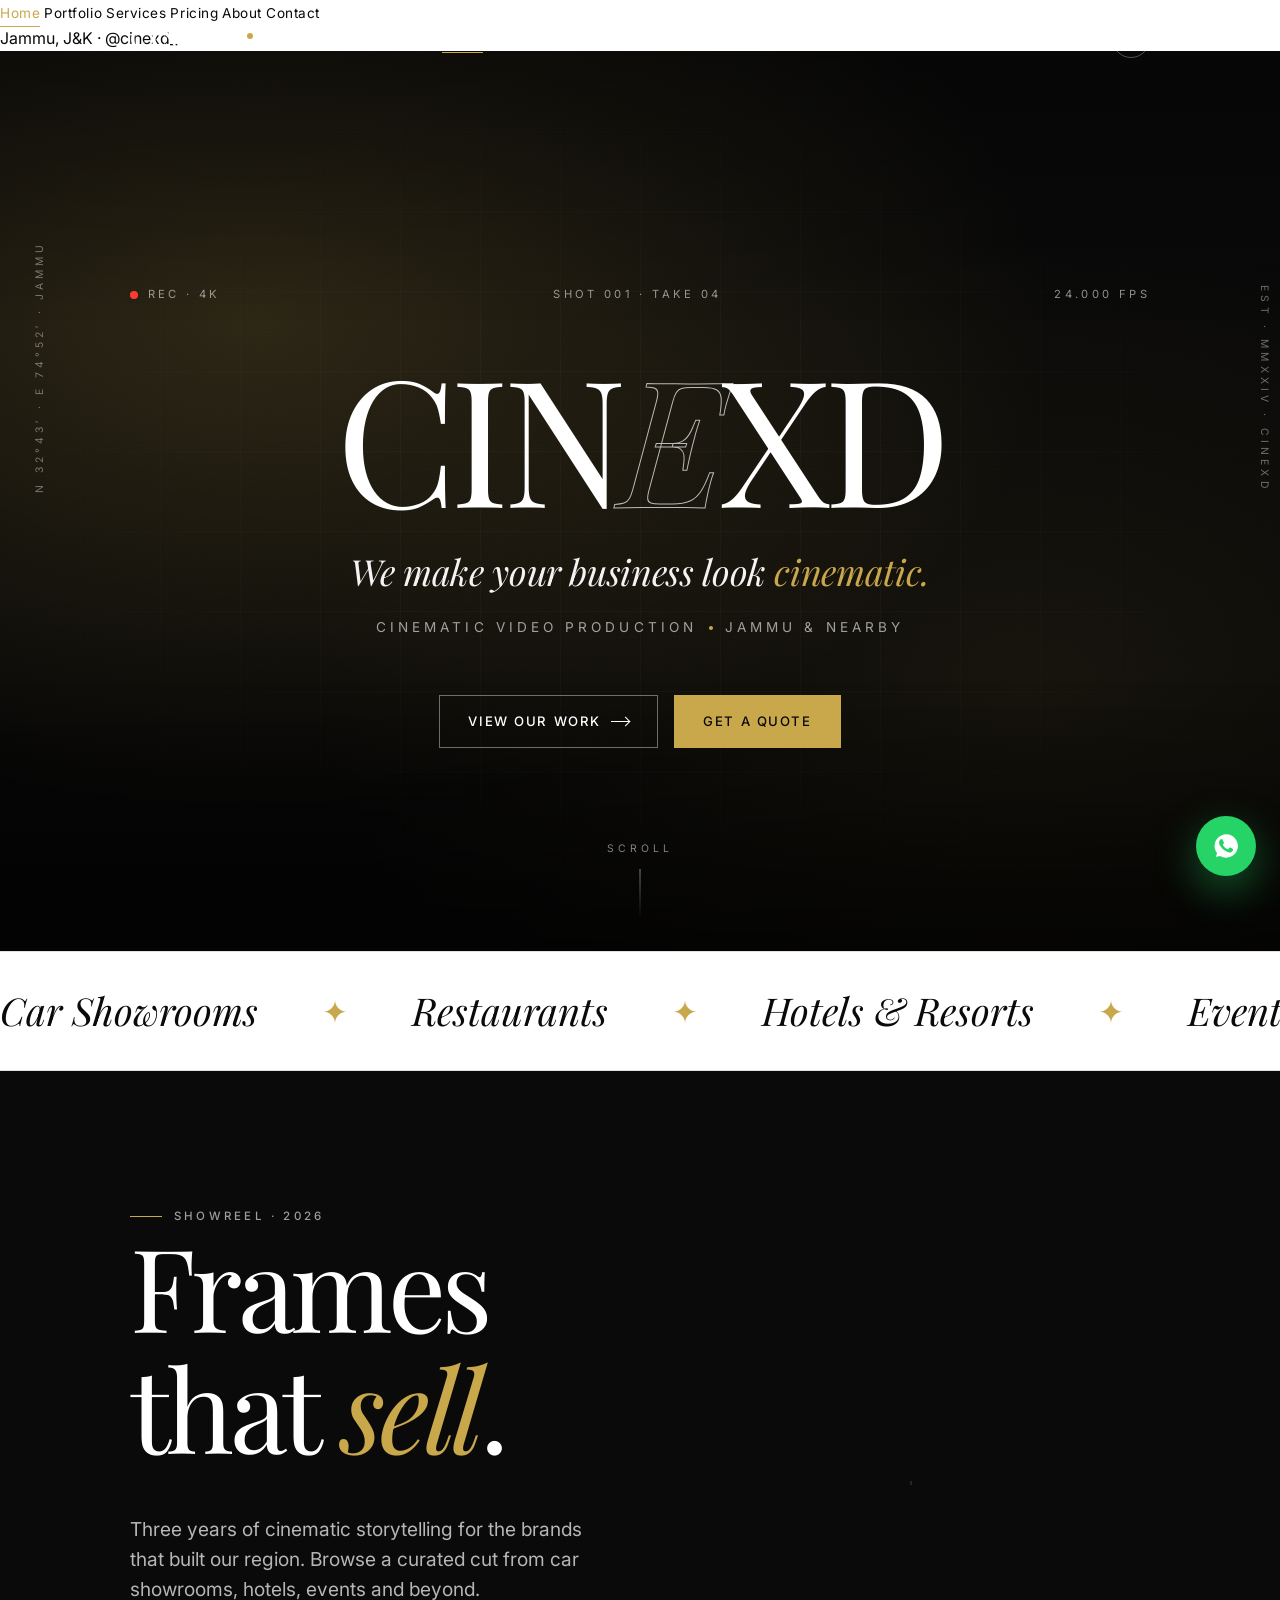
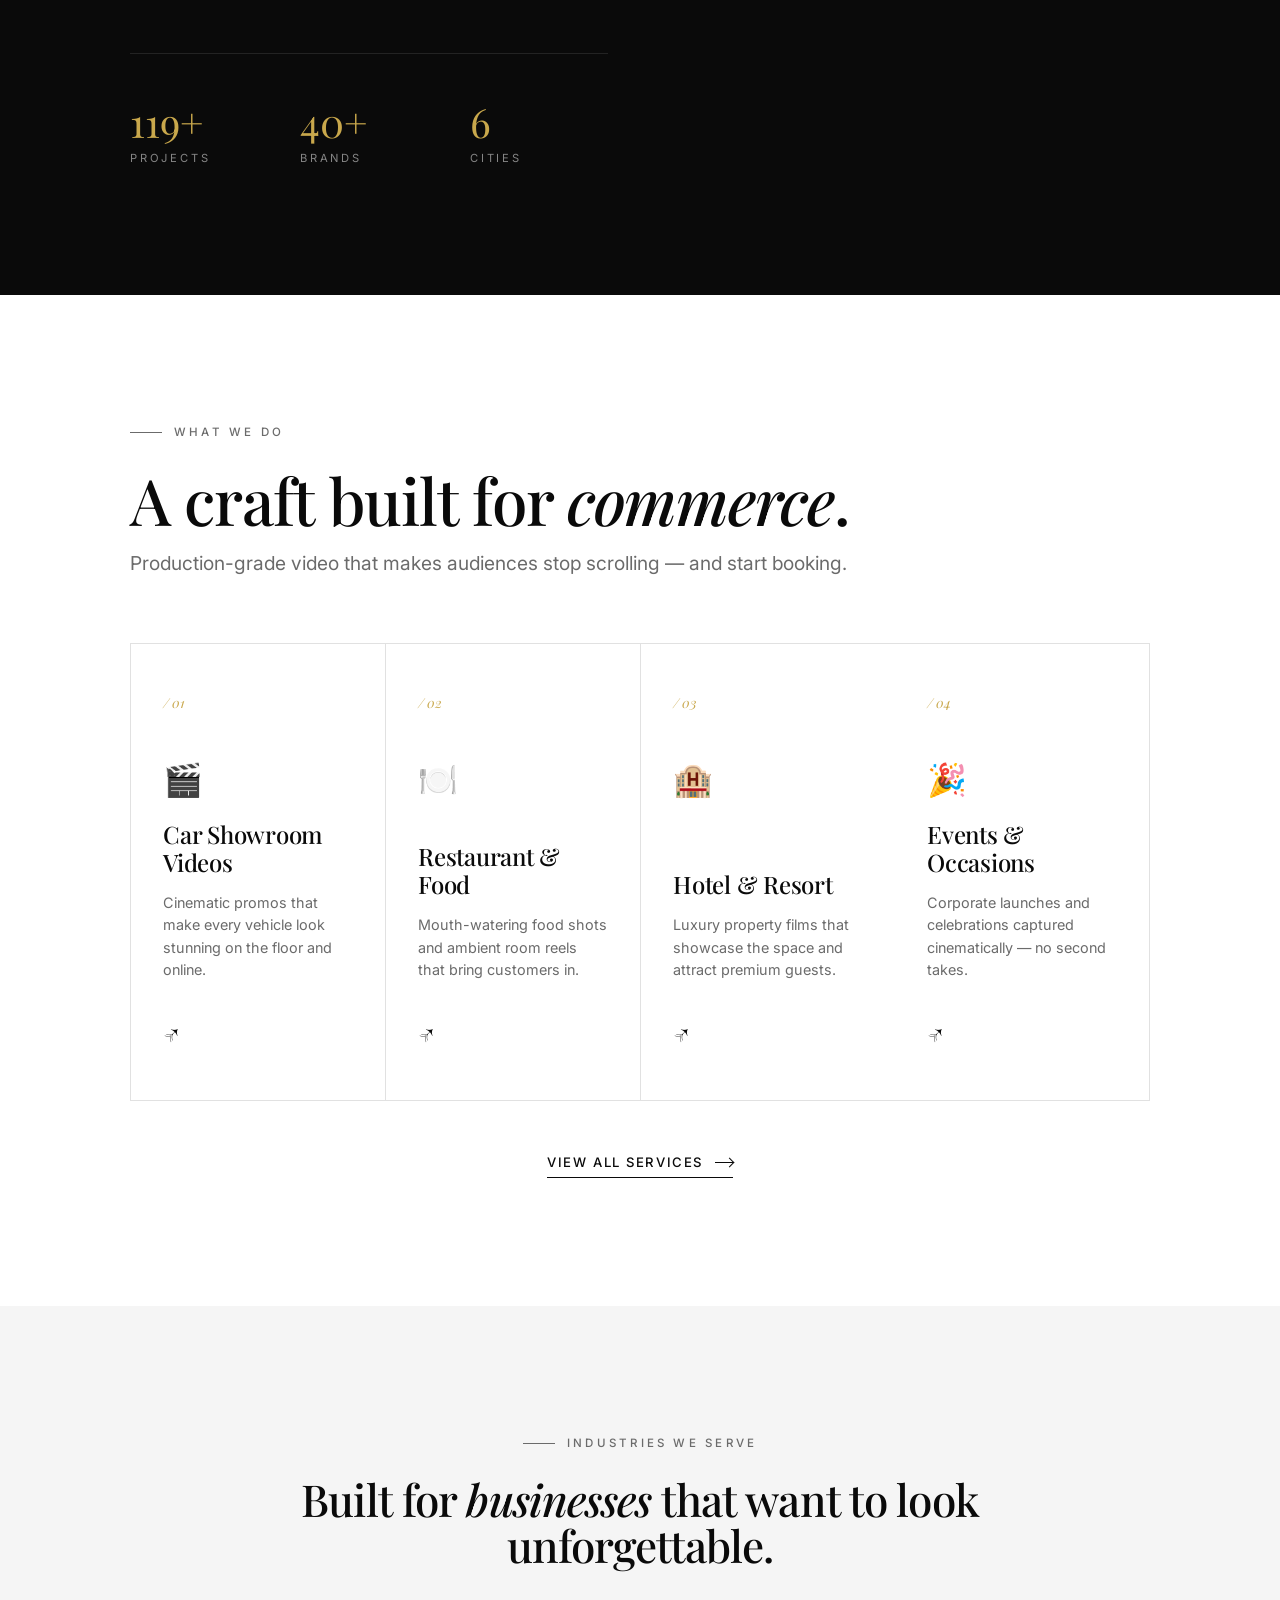
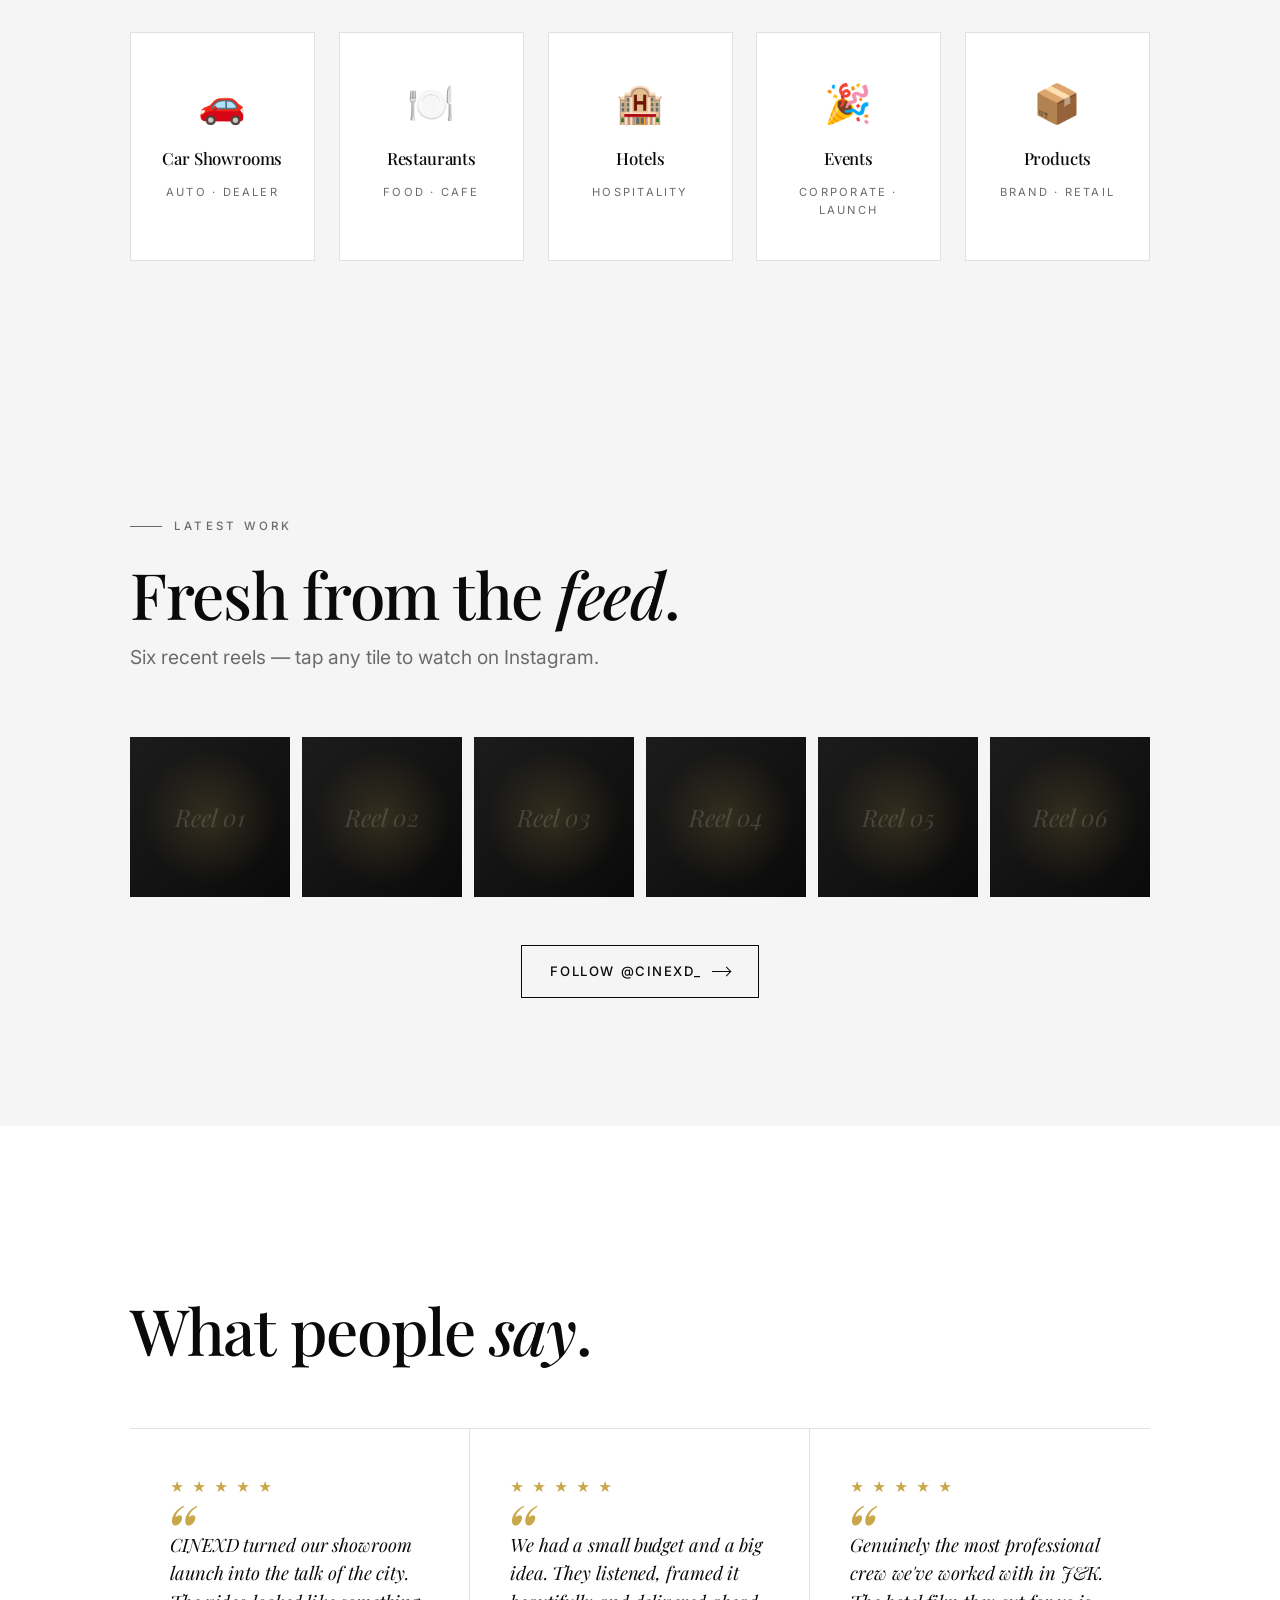
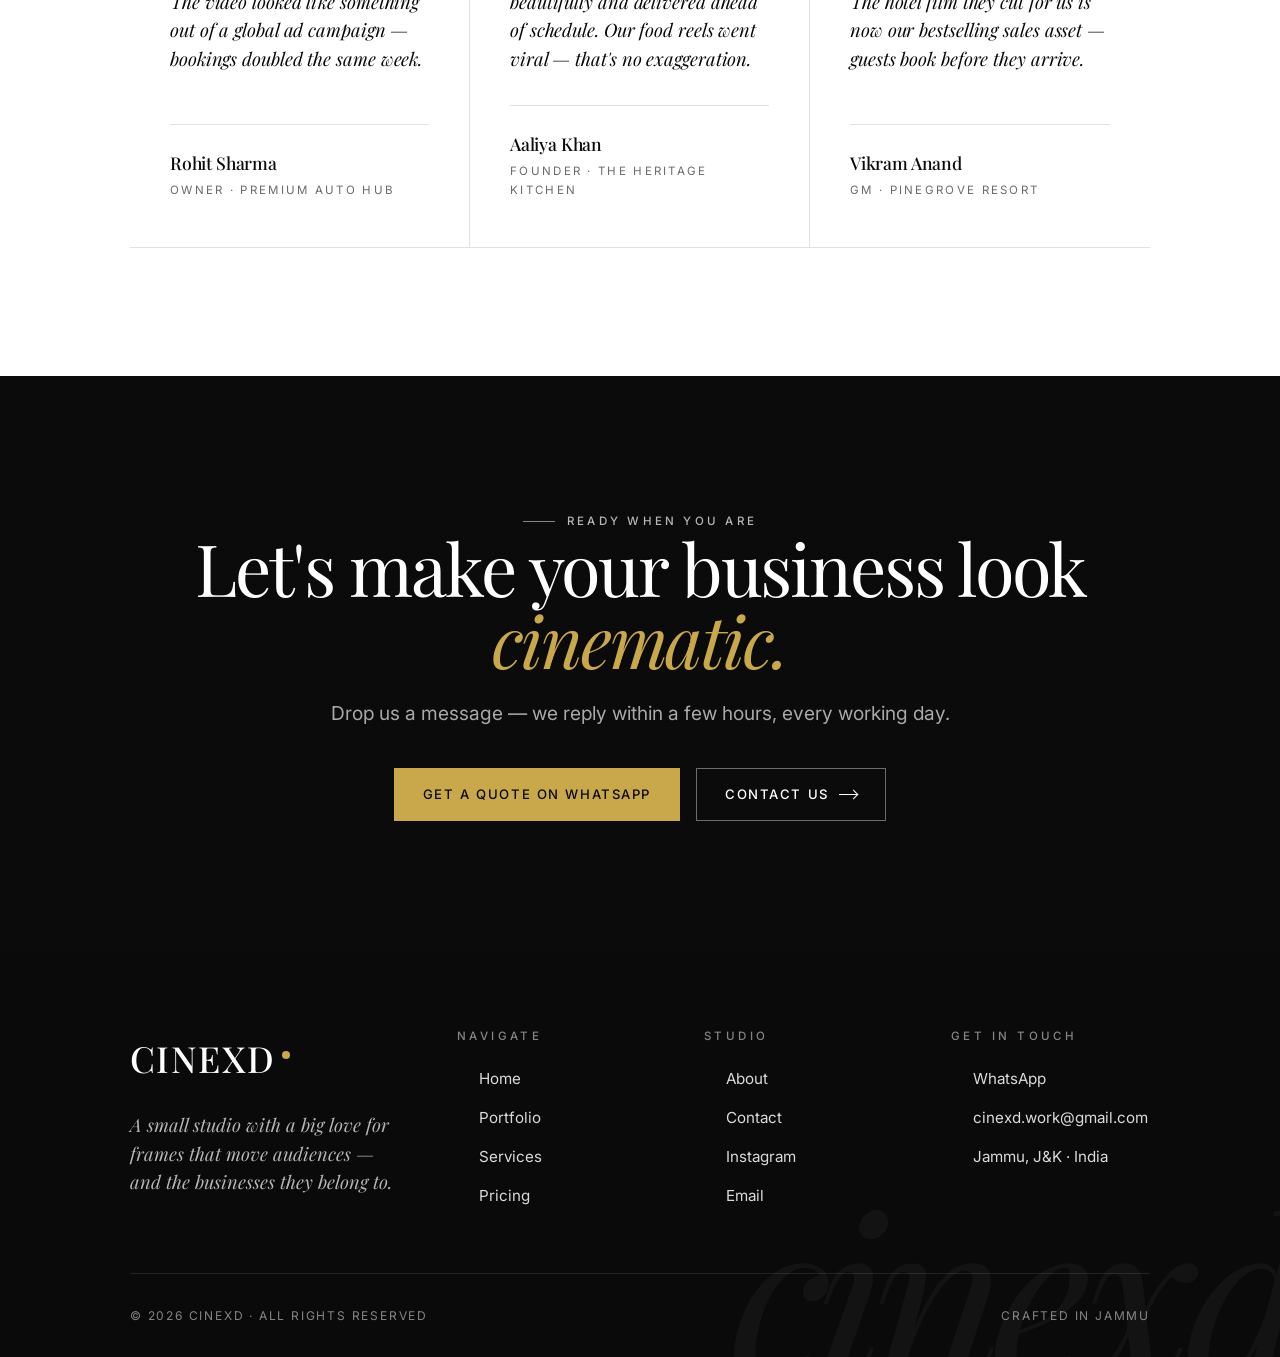
==== commit 79ae4f9e: "Remove custom cursor + set real contact details - Removed all .cursor-dot / .cursor-ring CSS rules a" ====
--- a/index.html
+++ b/index.html
@@ -88,7 +88,7 @@
 
       <div class="hero-cta">
         <a href="portfolio.html" class="btn btn-light">View Our Work <span class="btn-arrow"></span></a>
-        <a href="https://wa.me/91XXXXXXXXXX?text=Hi%20CINEXD%2C%20I%20would%20like%20to%20discuss%20a%20project" target="_blank" rel="noopener" class="btn btn-gold">Get a Quote</a>
+        <a href="https://wa.me/919595482916?text=Hi%20CINEXD%2C%20I%20would%20like%20to%20discuss%20a%20project" target="_blank" rel="noopener" class="btn btn-gold">Get a Quote</a>
       </div>
     </div>
 
@@ -295,7 +295,7 @@
       <h2 class="cta-headline reveal">Let's make your business look <span class="italic">cinematic.</span></h2>
       <p class="lead reveal">Drop us a message — we reply within a few hours, every working day.</p>
       <div class="reveal" style="display:flex;justify-content:center;gap:1rem;flex-wrap:wrap">
-        <a href="https://wa.me/91XXXXXXXXXX?text=Hi%20CINEXD%2C%20I%20would%20like%20to%20discuss%20a%20project" target="_blank" rel="noopener" class="btn btn-gold">Get a Quote on WhatsApp</a>
+        <a href="https://wa.me/919595482916?text=Hi%20CINEXD%2C%20I%20would%20like%20to%20discuss%20a%20project" target="_blank" rel="noopener" class="btn btn-gold">Get a Quote on WhatsApp</a>
         <a href="contact.html" class="btn btn-light">Contact Us <span class="btn-arrow"></span></a>
       </div>
     </div>
@@ -324,14 +324,14 @@
             <li><a href="about.html">About</a></li>
             <li><a href="contact.html">Contact</a></li>
             <li><a href="https://www.instagram.com/cinexd_" target="_blank" rel="noopener">Instagram</a></li>
-            <li><a href="mailto:hello@cinexd.com">Email</a></li>
+            <li><a href="mailto:cinexd.work@gmail.com">Email</a></li>
           </ul>
         </div>
         <div class="footer-col">
           <h4>Get in touch</h4>
           <ul class="footer-list">
-            <li><a href="https://wa.me/91XXXXXXXXXX?text=Hi%20CINEXD%2C%20I%20would%20like%20to%20discuss%20a%20project" target="_blank" rel="noopener">WhatsApp</a></li>
-            <li><a href="mailto:hello@cinexd.com">hello@cinexd.com</a></li>
+            <li><a href="https://wa.me/919595482916?text=Hi%20CINEXD%2C%20I%20would%20like%20to%20discuss%20a%20project" target="_blank" rel="noopener">WhatsApp</a></li>
+            <li><a href="mailto:cinexd.work@gmail.com">cinexd.work@gmail.com</a></li>
             <li><a href="#">Jammu, J&amp;K · India</a></li>
           </ul>
         </div>
@@ -345,7 +345,7 @@
   </footer>
 
   <!-- ========== WHATSAPP FLOAT ========== -->
-  <a href="https://wa.me/91XXXXXXXXXX?text=Hi%20CINEXD%2C%20I%20would%20like%20to%20discuss%20a%20project" target="_blank" rel="noopener" class="wa-float" aria-label="Chat on WhatsApp">
+  <a href="https://wa.me/919595482916?text=Hi%20CINEXD%2C%20I%20would%20like%20to%20discuss%20a%20project" target="_blank" rel="noopener" class="wa-float" aria-label="Chat on WhatsApp">
     <span class="wa-float-label">Chat on WhatsApp</span>
     <svg viewBox="0 0 24 24" fill="currentColor"><path d="M17.6 14.2c-.3-.2-1.7-.8-2-.9-.3-.1-.5-.2-.7.2s-.8.9-.9 1.1c-.2.2-.3.2-.6.1s-1.2-.5-2.4-1.5c-.9-.8-1.5-1.7-1.6-2-.2-.3 0-.5.1-.6.1-.1.3-.3.4-.5.1-.1.2-.3.3-.5.1-.2 0-.4 0-.5 0-.1-.7-1.7-1-2.3-.3-.6-.5-.5-.7-.5h-.6c-.2 0-.5.1-.8.4-.3.3-1 1-1 2.5s1.1 2.9 1.2 3.1c.2.2 2.1 3.2 5.1 4.5.7.3 1.2.5 1.7.6.7.2 1.3.2 1.8.1.6-.1 1.7-.7 1.9-1.4.2-.7.2-1.2.2-1.4-.1-.1-.3-.2-.6-.4zM12 22a10 10 0 0 1-5.1-1.4l-3.5.9.9-3.4A10 10 0 1 1 12 22z"/></svg>
   </a>
--- a/css/style.css
+++ b/css/style.css
@@ -54,7 +54,6 @@
   overflow-x: hidden;
   -webkit-font-smoothing: antialiased;
   -moz-osx-font-smoothing: grayscale;
-  cursor: none;
 }
 
 img,
@@ -76,7 +75,7 @@
   font: inherit;
   border: 0;
   background: none;
-  cursor: none;
+  cursor: pointer;
 }
 
 input,
@@ -203,65 +202,6 @@
   background: var(--border);
   border: 0;
   margin: 0;
-}
-
-/* ---------- Custom Cursor ---------- */
-.cursor-dot,
-.cursor-ring {
-  position: fixed;
-  top: 0;
-  left: 0;
-  pointer-events: none;
-  z-index: 9999;
-  transform: translate(-50%, -50%);
-  will-change: transform;
-}
-
-.cursor-dot {
-  width: 6px;
-  height: 6px;
-  background: var(--text);
-  border-radius: 50%;
-  transition: width 0.2s var(--ease), height 0.2s var(--ease), background 0.2s var(--ease);
-}
-
-.cursor-ring {
-  width: 36px;
-  height: 36px;
-  border: 1px solid var(--text);
-  border-radius: 50%;
-  transition: width 0.3s var(--ease), height 0.3s var(--ease), border-color 0.3s var(--ease), background 0.3s var(--ease);
-}
-
-.cursor-dot.hover {
-  width: 14px;
-  height: 14px;
-  background: var(--gold);
-}
-
-.cursor-ring.hover {
-  width: 60px;
-  height: 60px;
-  border-color: var(--gold);
-  background: rgba(201, 168, 76, 0.05);
-}
-
-.cursor-dot.dark {
-  background: var(--bg);
-}
-
-.cursor-ring.dark {
-  border-color: var(--bg);
-}
-
-@media (hover: none) {
-  .cursor-dot,
-  .cursor-ring {
-    display: none;
-  }
-  body, button, a {
-    cursor: auto;
-  }
 }
 
 /* ---------- Navigation ---------- */
@@ -904,7 +844,6 @@
   background: #111;
   border: 1px solid rgba(255, 255, 255, 0.08);
   overflow: hidden;
-  cursor: none;
 }
 
 .showreel-frame::before {
@@ -2216,7 +2155,7 @@
   font-weight: 500;
   letter-spacing: -0.01em;
   color: var(--text);
-  cursor: none;
+  cursor: pointer;
   transition: color 0.3s var(--ease);
 }
 
--- a/css/responsive.css
+++ b/css/responsive.css
@@ -354,14 +354,8 @@
 @media print {
   .nav,
   .wa-float,
-  .cursor-dot,
-  .cursor-ring,
   .grain,
   .scanlines {
     display: none !important;
   }
-
-  body {
-    cursor: auto;
-  }
-}
+}
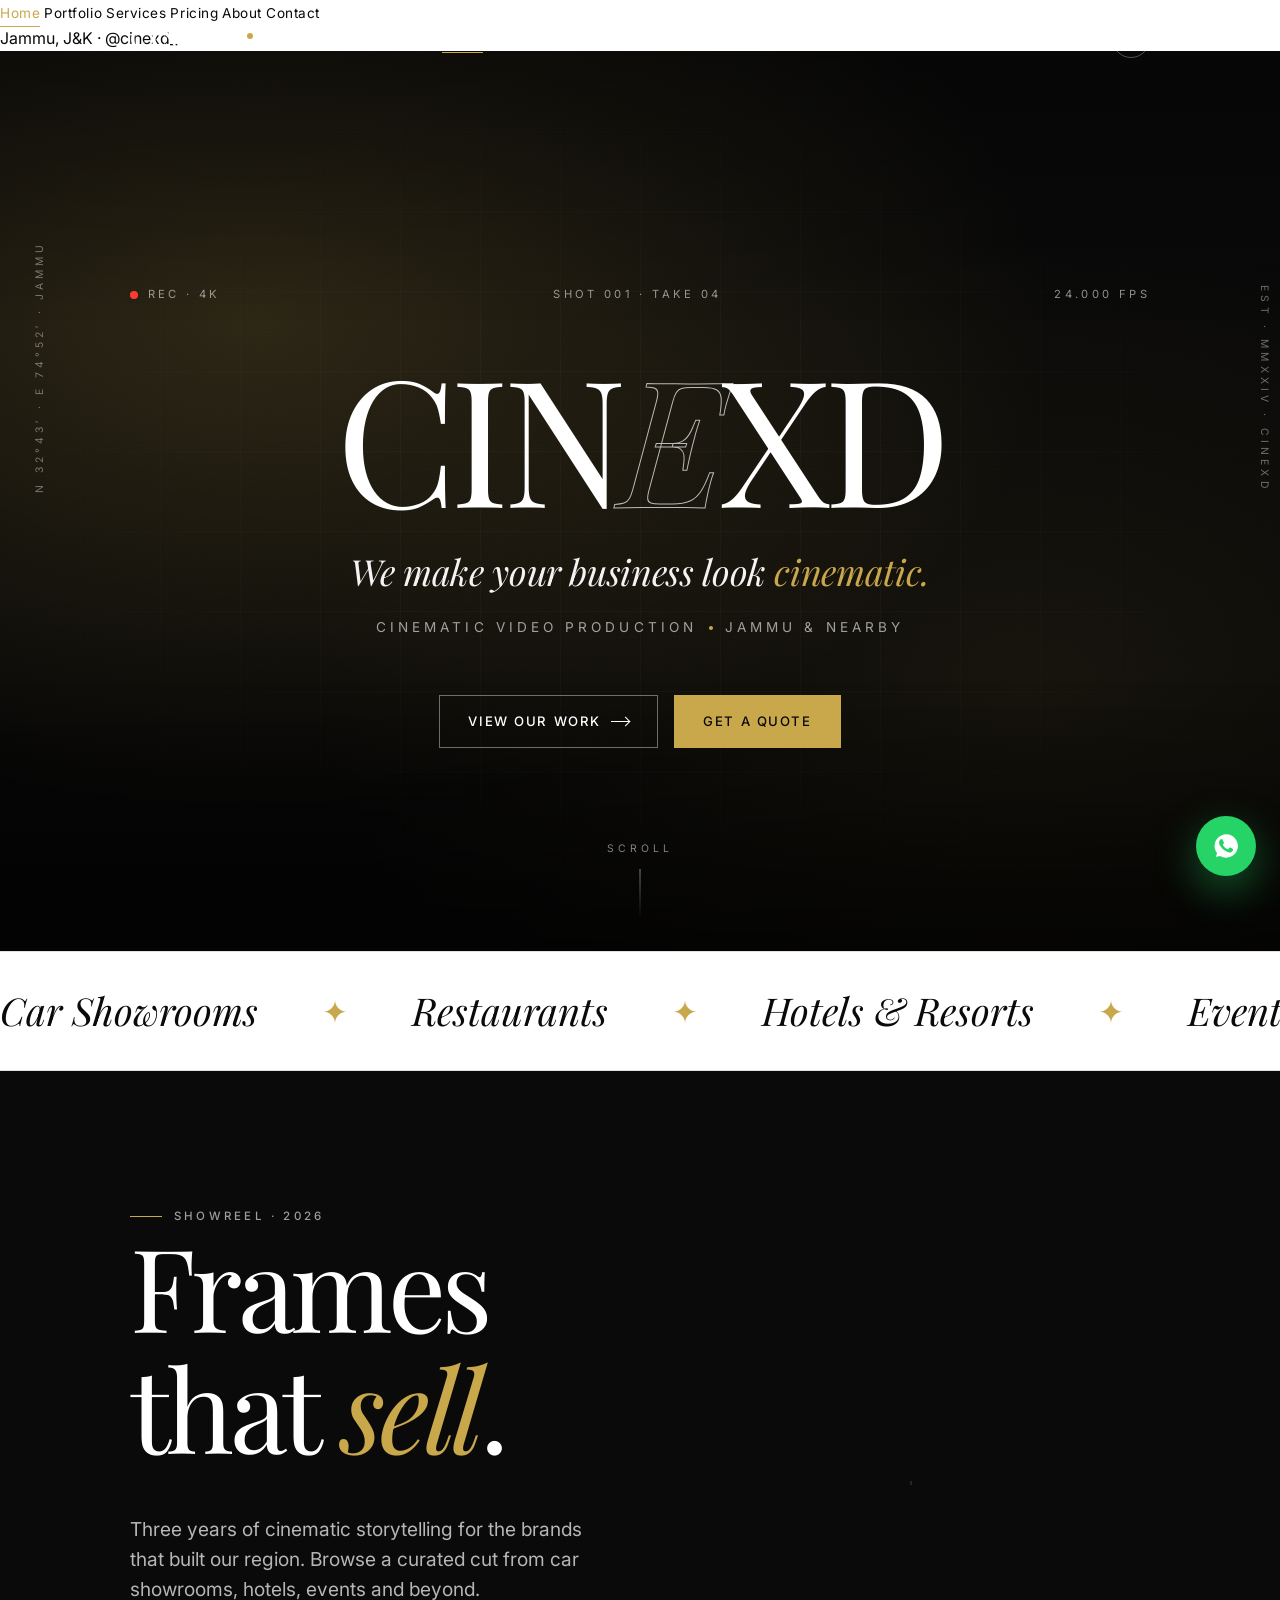
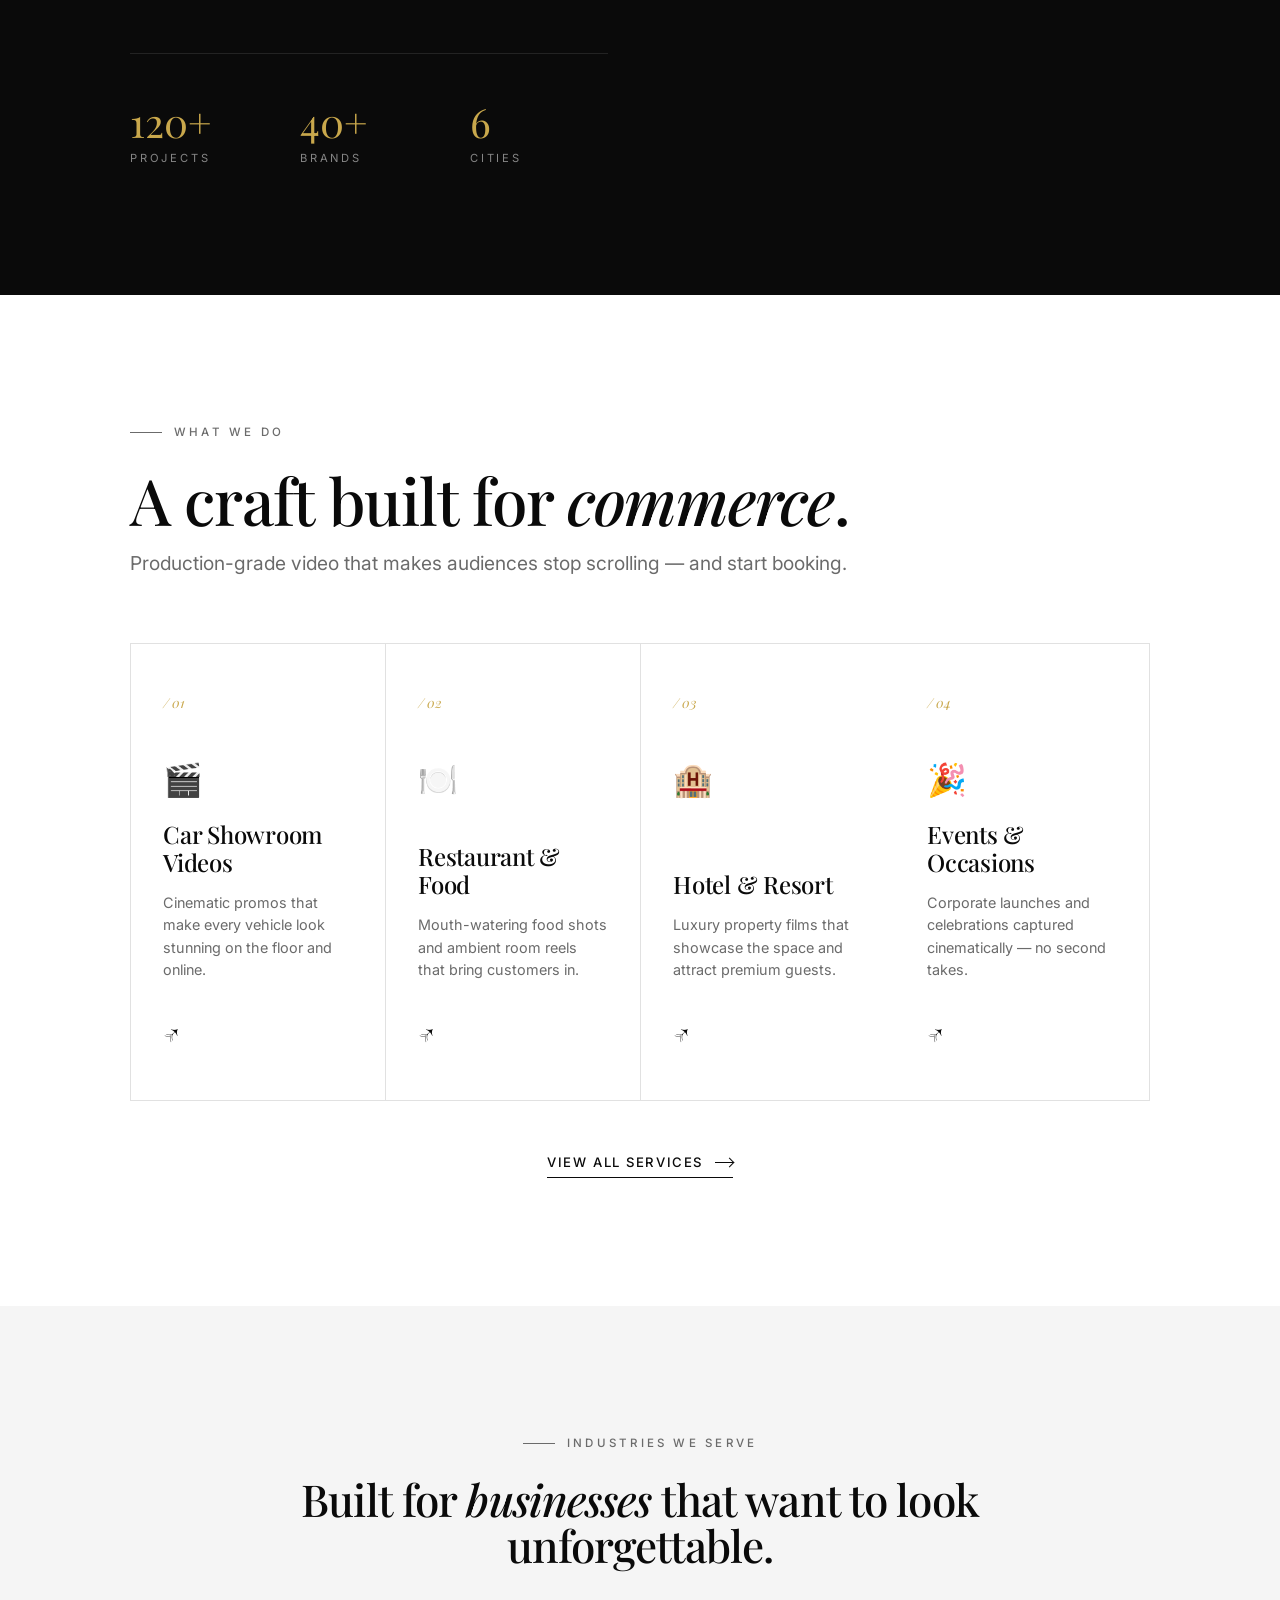
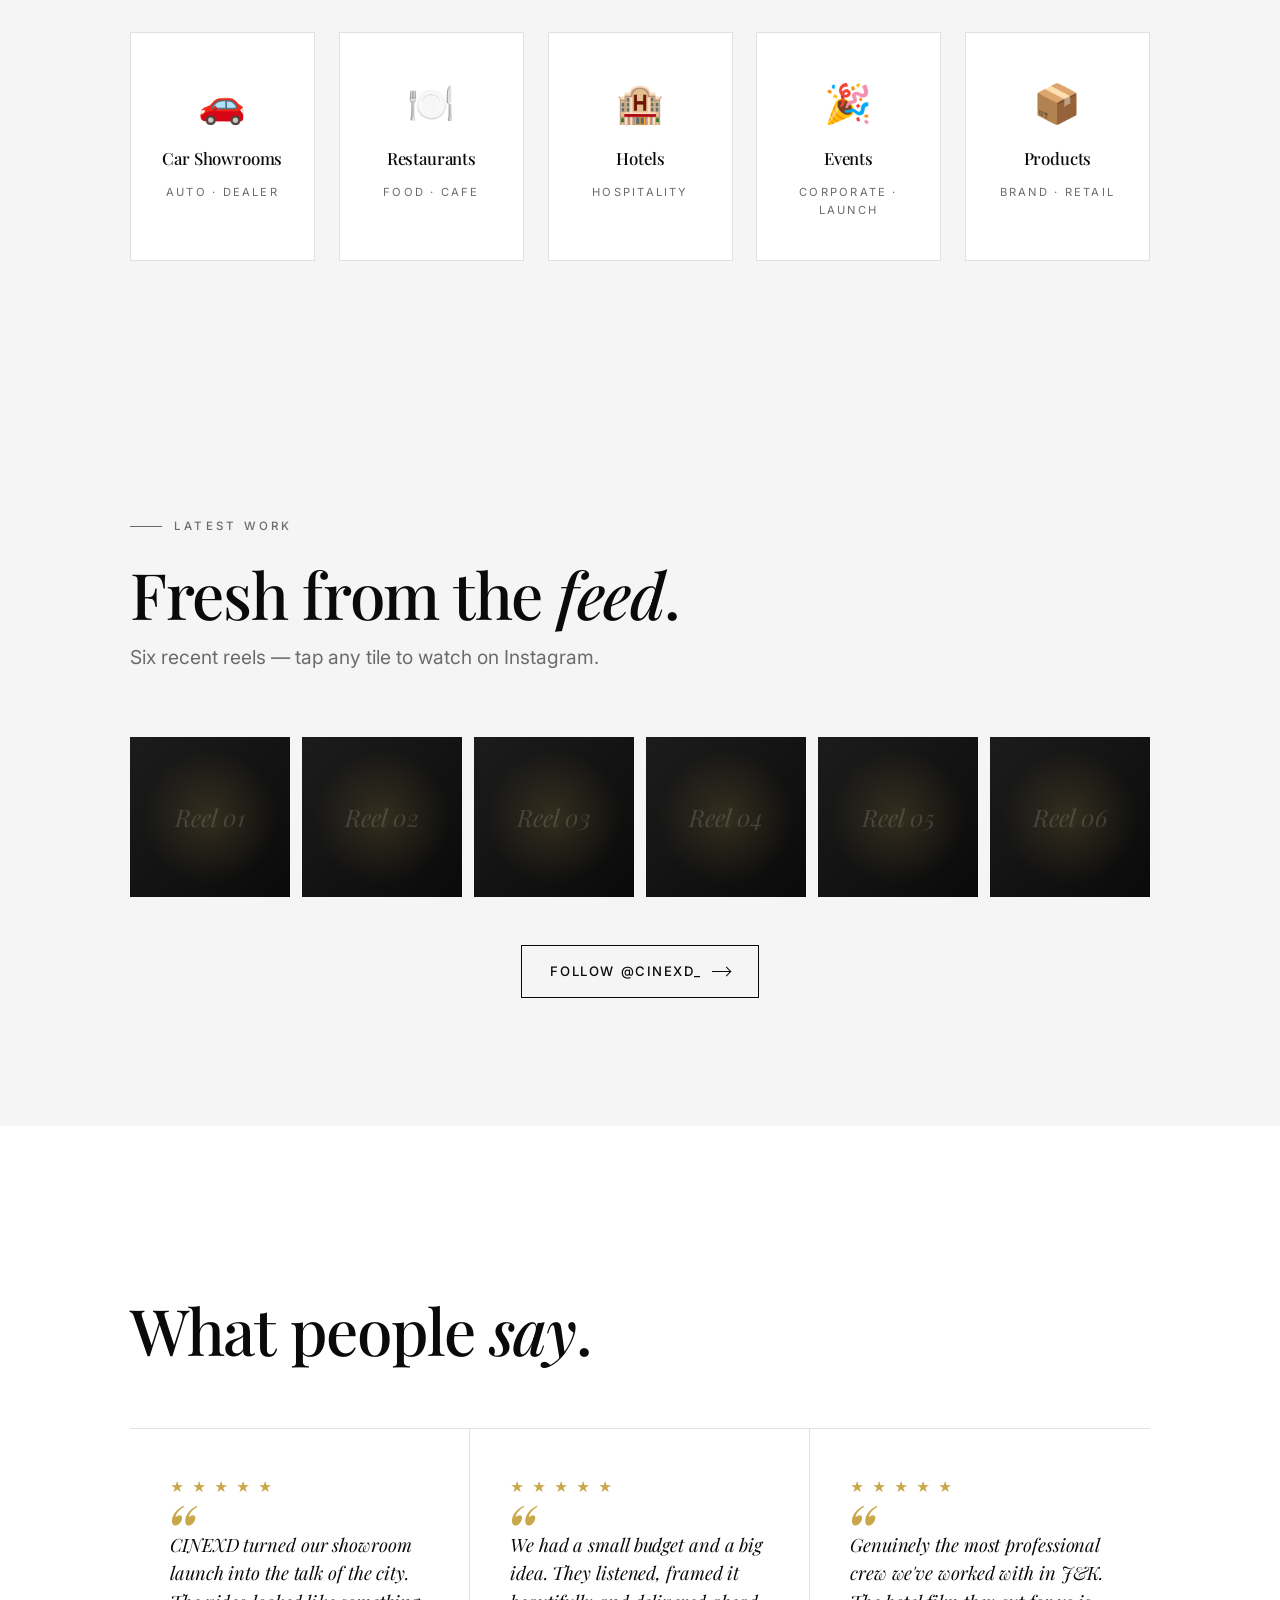
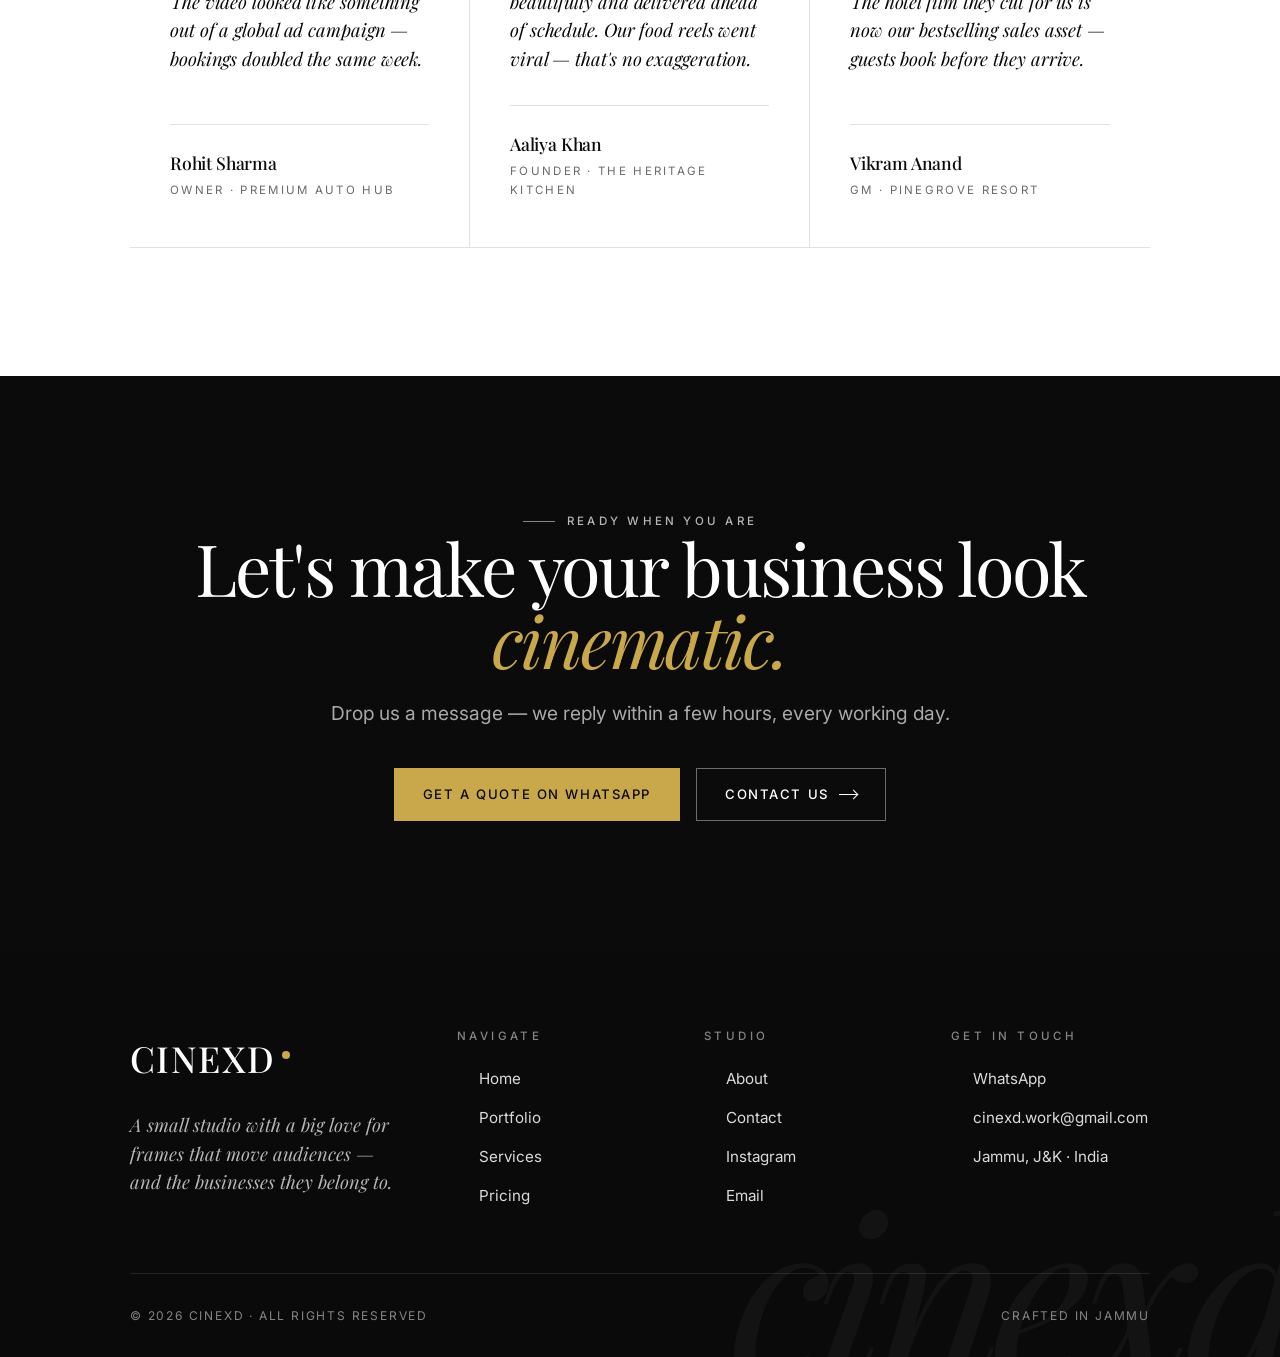
==== commit c16ac472: "Update WhatsApp number from 919595482916 to 919596482916 Corrected typo in WhatsApp number across al" ====
--- a/index.html
+++ b/index.html
@@ -88,7 +88,7 @@
 
       <div class="hero-cta">
         <a href="portfolio.html" class="btn btn-light">View Our Work <span class="btn-arrow"></span></a>
-        <a href="https://wa.me/919595482916?text=Hi%20CINEXD%2C%20I%20would%20like%20to%20discuss%20a%20project" target="_blank" rel="noopener" class="btn btn-gold">Get a Quote</a>
+        <a href="https://wa.me/919596482916?text=Hi%20CINEXD%2C%20I%20would%20like%20to%20discuss%20a%20project" target="_blank" rel="noopener" class="btn btn-gold">Get a Quote</a>
       </div>
     </div>
 
@@ -295,7 +295,7 @@
       <h2 class="cta-headline reveal">Let's make your business look <span class="italic">cinematic.</span></h2>
       <p class="lead reveal">Drop us a message — we reply within a few hours, every working day.</p>
       <div class="reveal" style="display:flex;justify-content:center;gap:1rem;flex-wrap:wrap">
-        <a href="https://wa.me/919595482916?text=Hi%20CINEXD%2C%20I%20would%20like%20to%20discuss%20a%20project" target="_blank" rel="noopener" class="btn btn-gold">Get a Quote on WhatsApp</a>
+        <a href="https://wa.me/919596482916?text=Hi%20CINEXD%2C%20I%20would%20like%20to%20discuss%20a%20project" target="_blank" rel="noopener" class="btn btn-gold">Get a Quote on WhatsApp</a>
         <a href="contact.html" class="btn btn-light">Contact Us <span class="btn-arrow"></span></a>
       </div>
     </div>
@@ -330,7 +330,7 @@
         <div class="footer-col">
           <h4>Get in touch</h4>
           <ul class="footer-list">
-            <li><a href="https://wa.me/919595482916?text=Hi%20CINEXD%2C%20I%20would%20like%20to%20discuss%20a%20project" target="_blank" rel="noopener">WhatsApp</a></li>
+            <li><a href="https://wa.me/919596482916?text=Hi%20CINEXD%2C%20I%20would%20like%20to%20discuss%20a%20project" target="_blank" rel="noopener">WhatsApp</a></li>
             <li><a href="mailto:cinexd.work@gmail.com">cinexd.work@gmail.com</a></li>
             <li><a href="#">Jammu, J&amp;K · India</a></li>
           </ul>
@@ -345,7 +345,7 @@
   </footer>
 
   <!-- ========== WHATSAPP FLOAT ========== -->
-  <a href="https://wa.me/919595482916?text=Hi%20CINEXD%2C%20I%20would%20like%20to%20discuss%20a%20project" target="_blank" rel="noopener" class="wa-float" aria-label="Chat on WhatsApp">
+  <a href="https://wa.me/919596482916?text=Hi%20CINEXD%2C%20I%20would%20like%20to%20discuss%20a%20project" target="_blank" rel="noopener" class="wa-float" aria-label="Chat on WhatsApp">
     <span class="wa-float-label">Chat on WhatsApp</span>
     <svg viewBox="0 0 24 24" fill="currentColor"><path d="M17.6 14.2c-.3-.2-1.7-.8-2-.9-.3-.1-.5-.2-.7.2s-.8.9-.9 1.1c-.2.2-.3.2-.6.1s-1.2-.5-2.4-1.5c-.9-.8-1.5-1.7-1.6-2-.2-.3 0-.5.1-.6.1-.1.3-.3.4-.5.1-.1.2-.3.3-.5.1-.2 0-.4 0-.5 0-.1-.7-1.7-1-2.3-.3-.6-.5-.5-.7-.5h-.6c-.2 0-.5.1-.8.4-.3.3-1 1-1 2.5s1.1 2.9 1.2 3.1c.2.2 2.1 3.2 5.1 4.5.7.3 1.2.5 1.7.6.7.2 1.3.2 1.8.1.6-.1 1.7-.7 1.9-1.4.2-.7.2-1.2.2-1.4-.1-.1-.3-.2-.6-.4zM12 22a10 10 0 0 1-5.1-1.4l-3.5.9.9-3.4A10 10 0 1 1 12 22z"/></svg>
   </a>
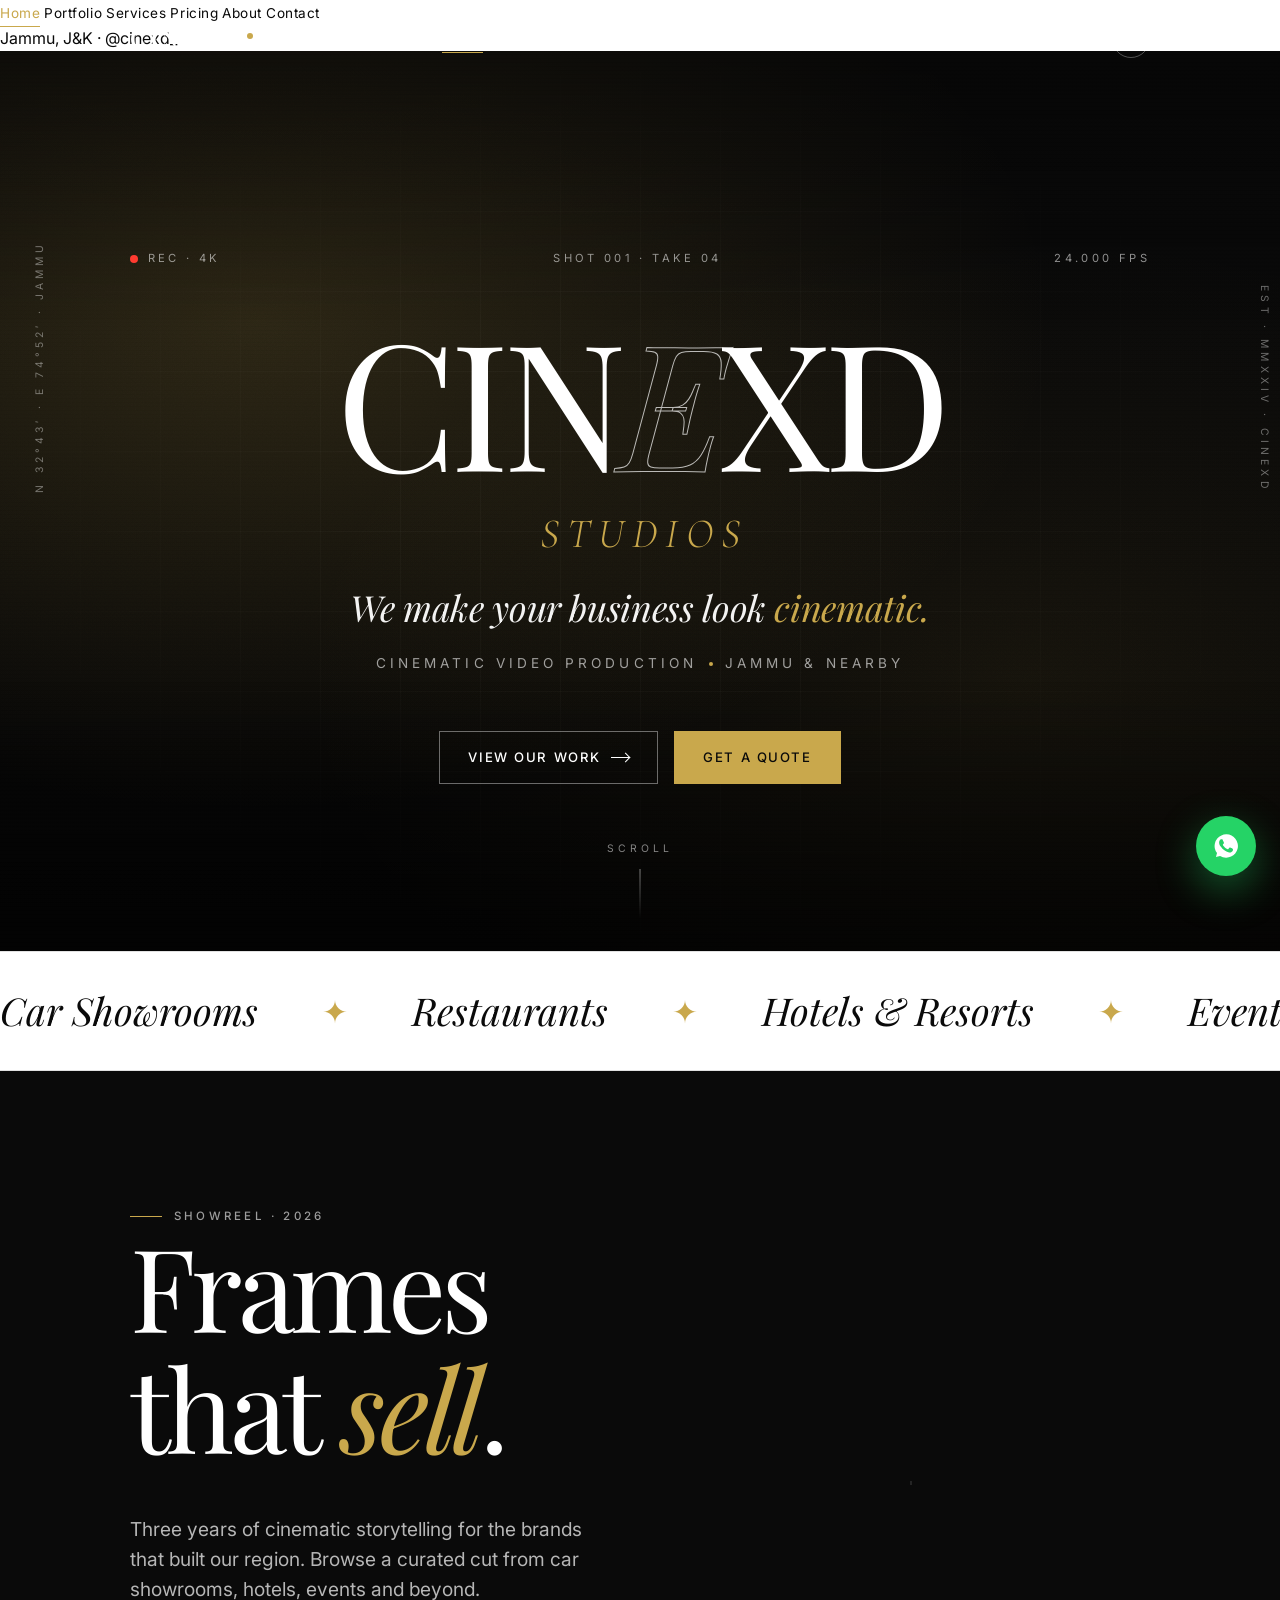
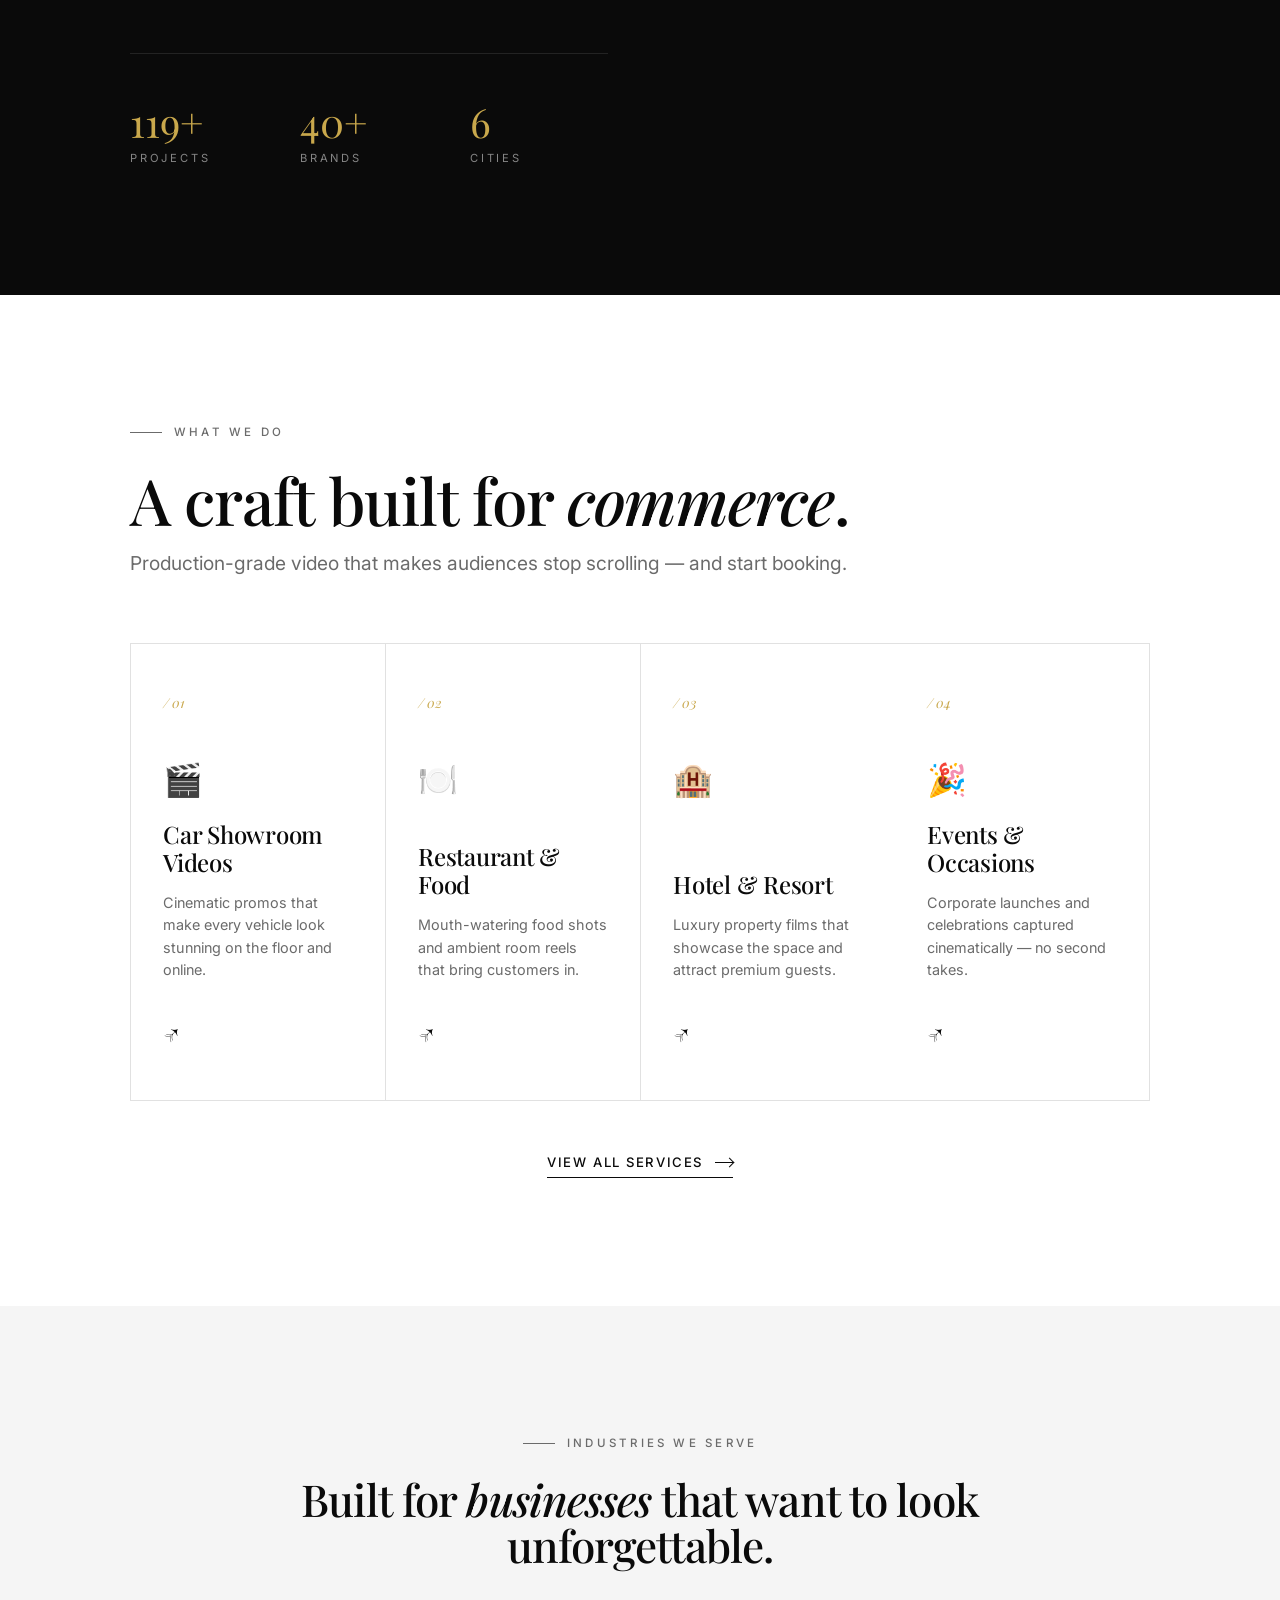
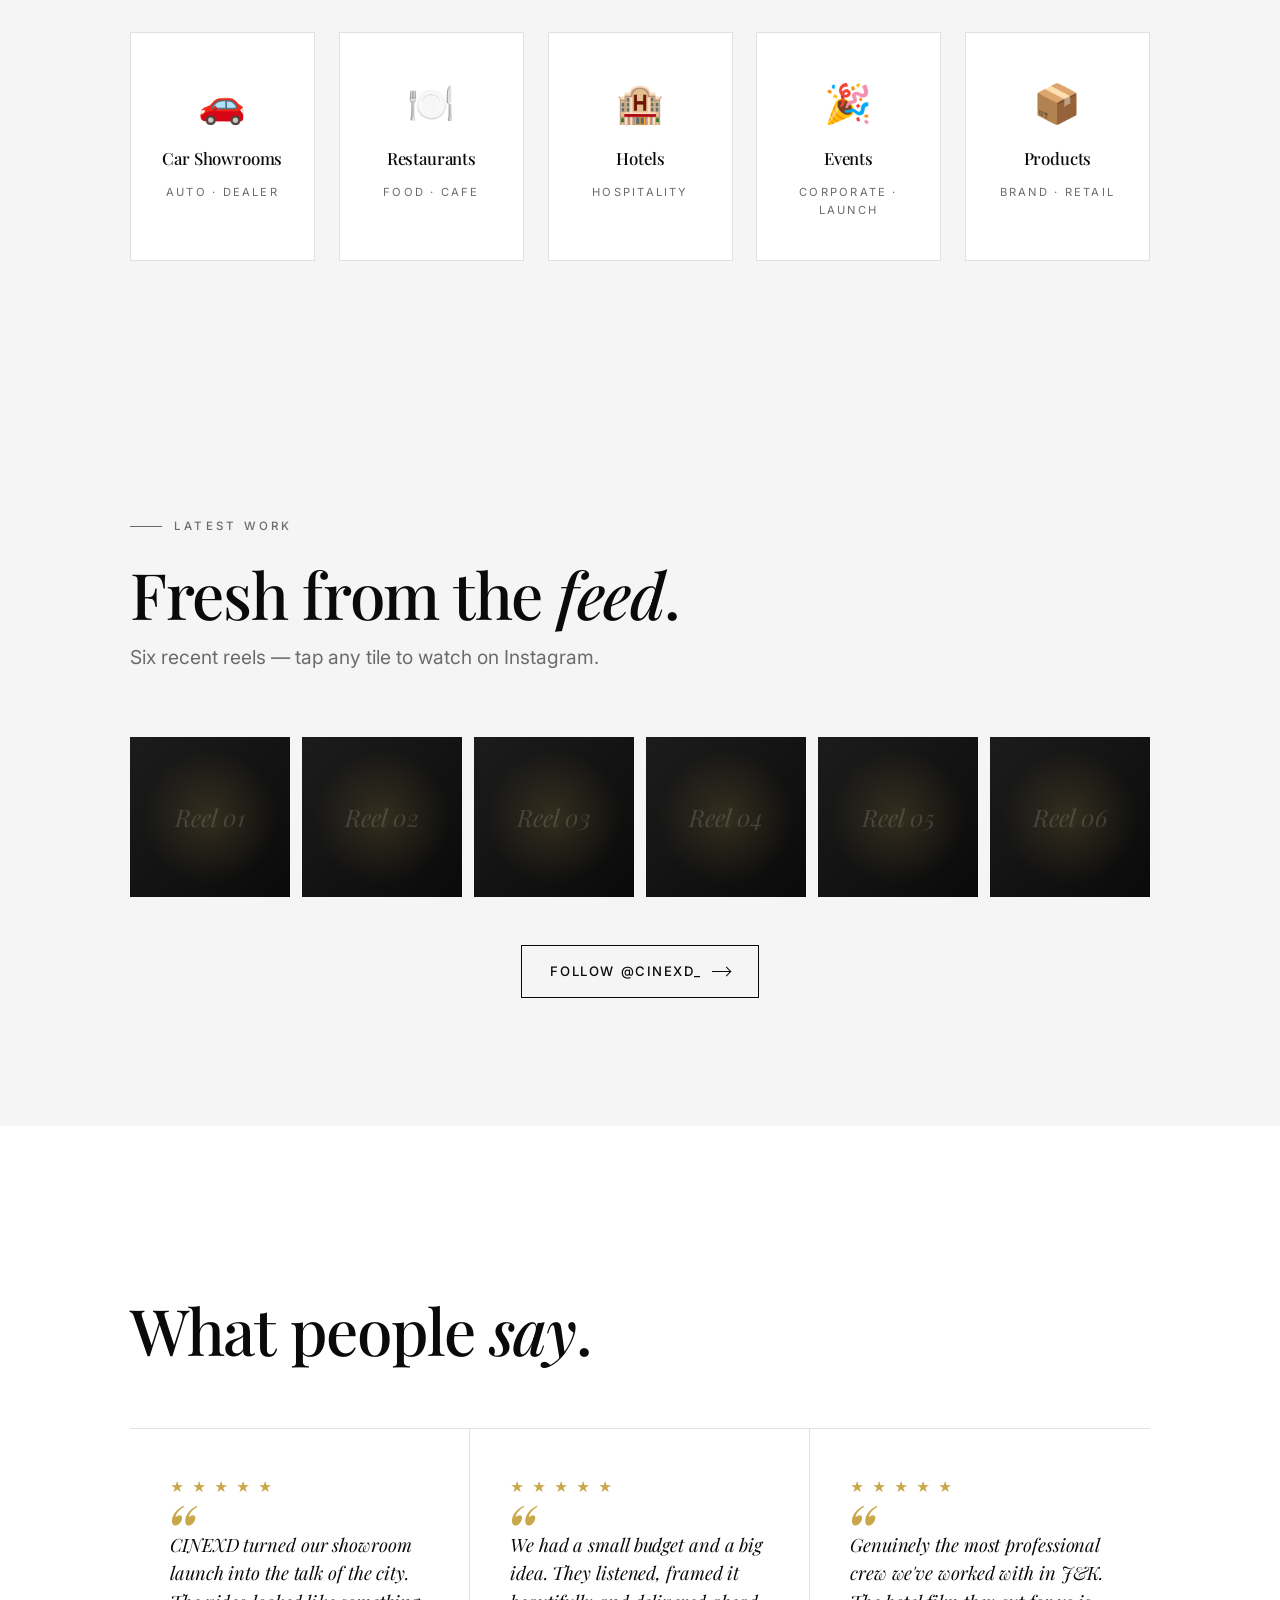
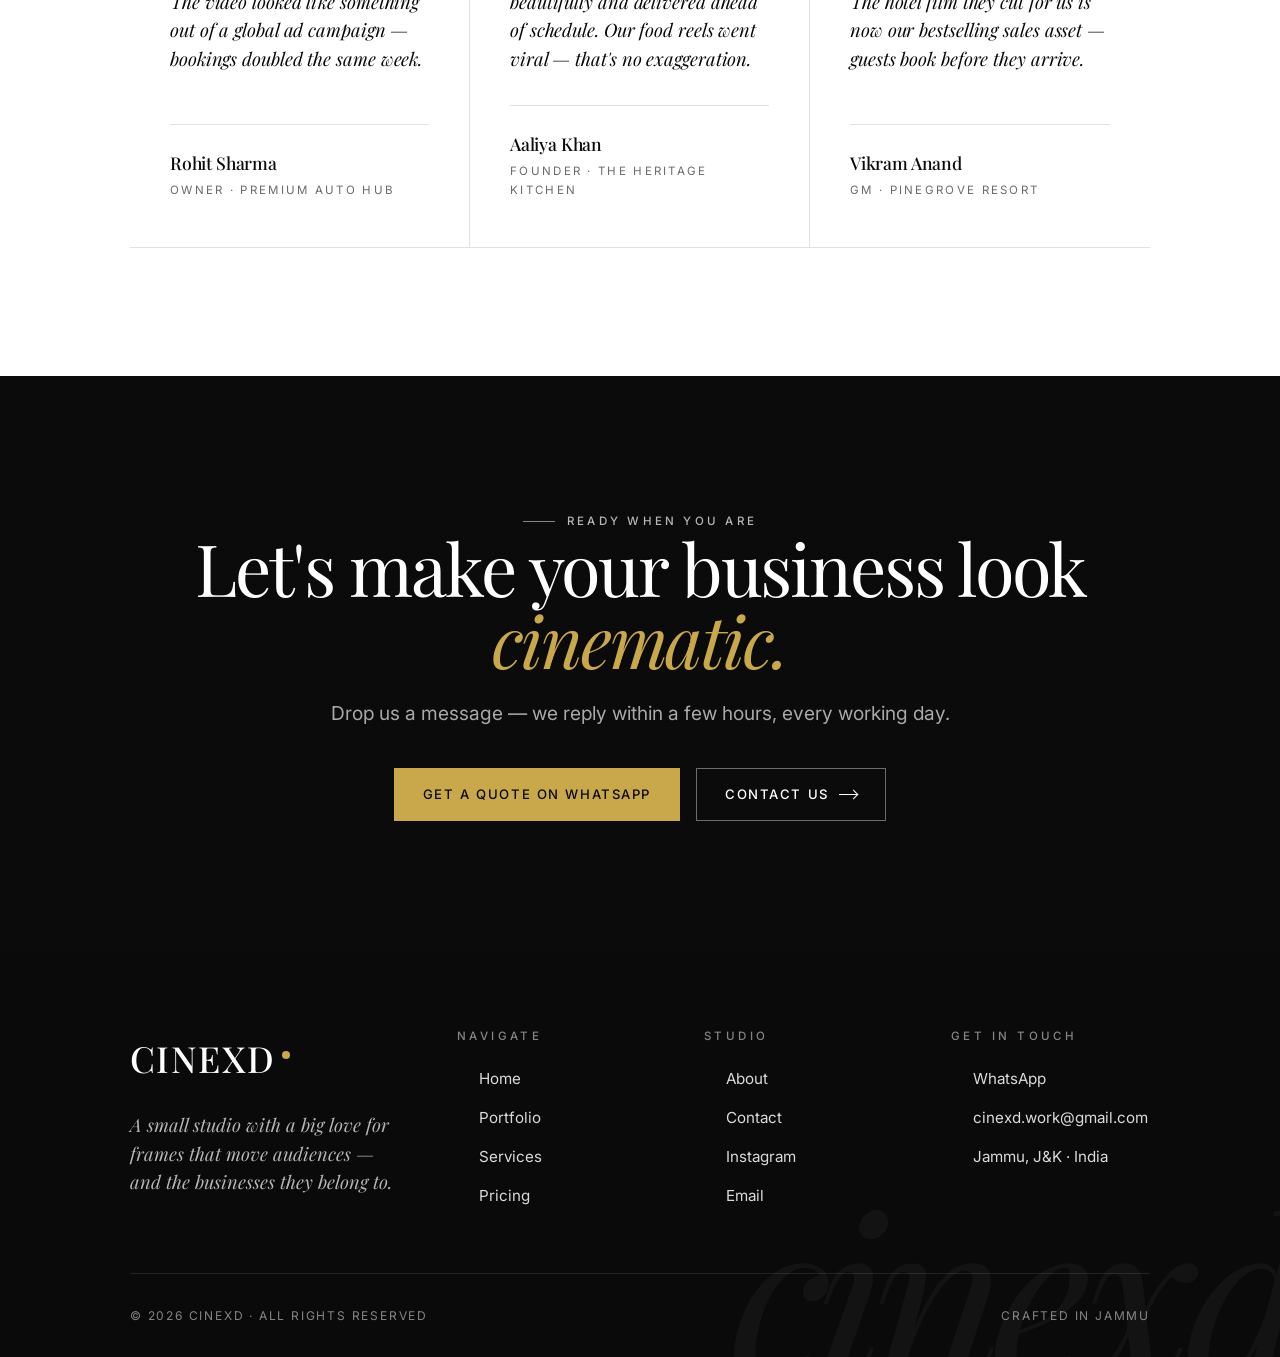
==== commit 5be6d997: "Add Studios subtext below hero CINEXD logo - Imported Cormorant Garamond italic (300/400) from Googl" ====
--- a/index.html
+++ b/index.html
@@ -9,7 +9,26 @@
 
   <link rel="preconnect" href="https://fonts.googleapis.com" />
   <link rel="preconnect" href="https://fonts.gstatic.com" crossorigin />
-  <link href="https://fonts.googleapis.com/css2?family=Playfair+Display:ital,wght@0,400;0,500;0,600;1,400;1,500&family=Inter:wght@300;400;500;600&display=swap" rel="stylesheet" />
+  <link href="https://fonts.googleapis.com/css2?family=Cormorant+Garamond:ital,wght@1,300;1,400&family=Playfair+Display:ital,wght@0,400;0,500;0,600;1,400;1,500&family=Inter:wght@300;400;500;600&display=swap" rel="stylesheet" />
+
+  <style>
+    .hero-studios {
+      display: block;
+      font-family: 'Cormorant Garamond', 'Playfair Display', serif;
+      font-style: italic;
+      font-weight: 300;
+      font-size: clamp(1.8rem, 3.5vw, 2.6rem);
+      letter-spacing: 8px;
+      text-transform: uppercase;
+      color: #c9a84c;
+      margin-top: 0.4rem;
+      margin-bottom: 1.5rem;
+      line-height: 1;
+      text-indent: 8px; /* compensate for trailing letter-spacing so the word stays optically centered */
+      animation: fadeInUp 1.4s cubic-bezier(0.22, 1, 0.36, 1) both;
+      animation-delay: 0.7s;
+    }
+  </style>
 
   <link rel="stylesheet" href="css/style.css" />
   <link rel="stylesheet" href="css/animations.css" />
@@ -75,6 +94,7 @@
       <h1 class="hero-logo">
         CIN<span class="stroke">E</span>XD
       </h1>
+      <span class="hero-studios">Studios</span>
 
       <p class="hero-tagline">
         We make your business look <span class="italic gold">cinematic.</span>
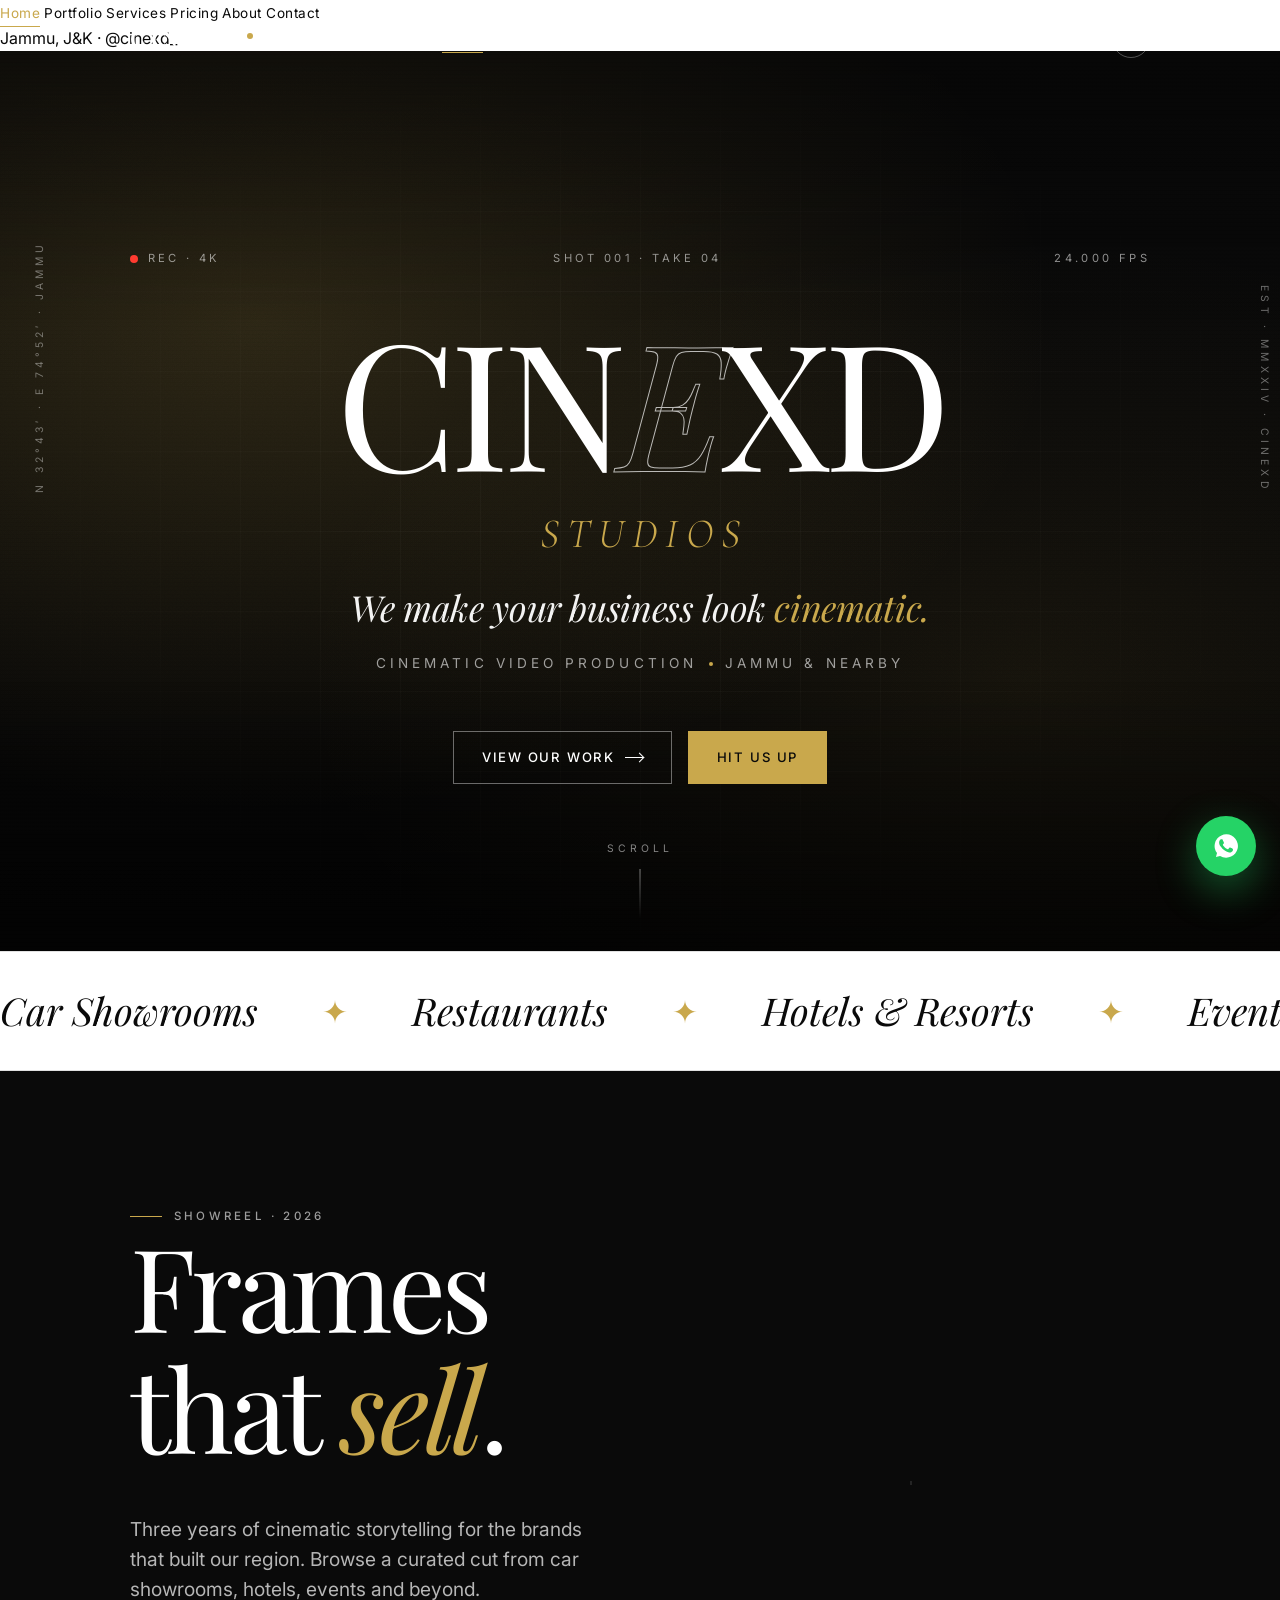
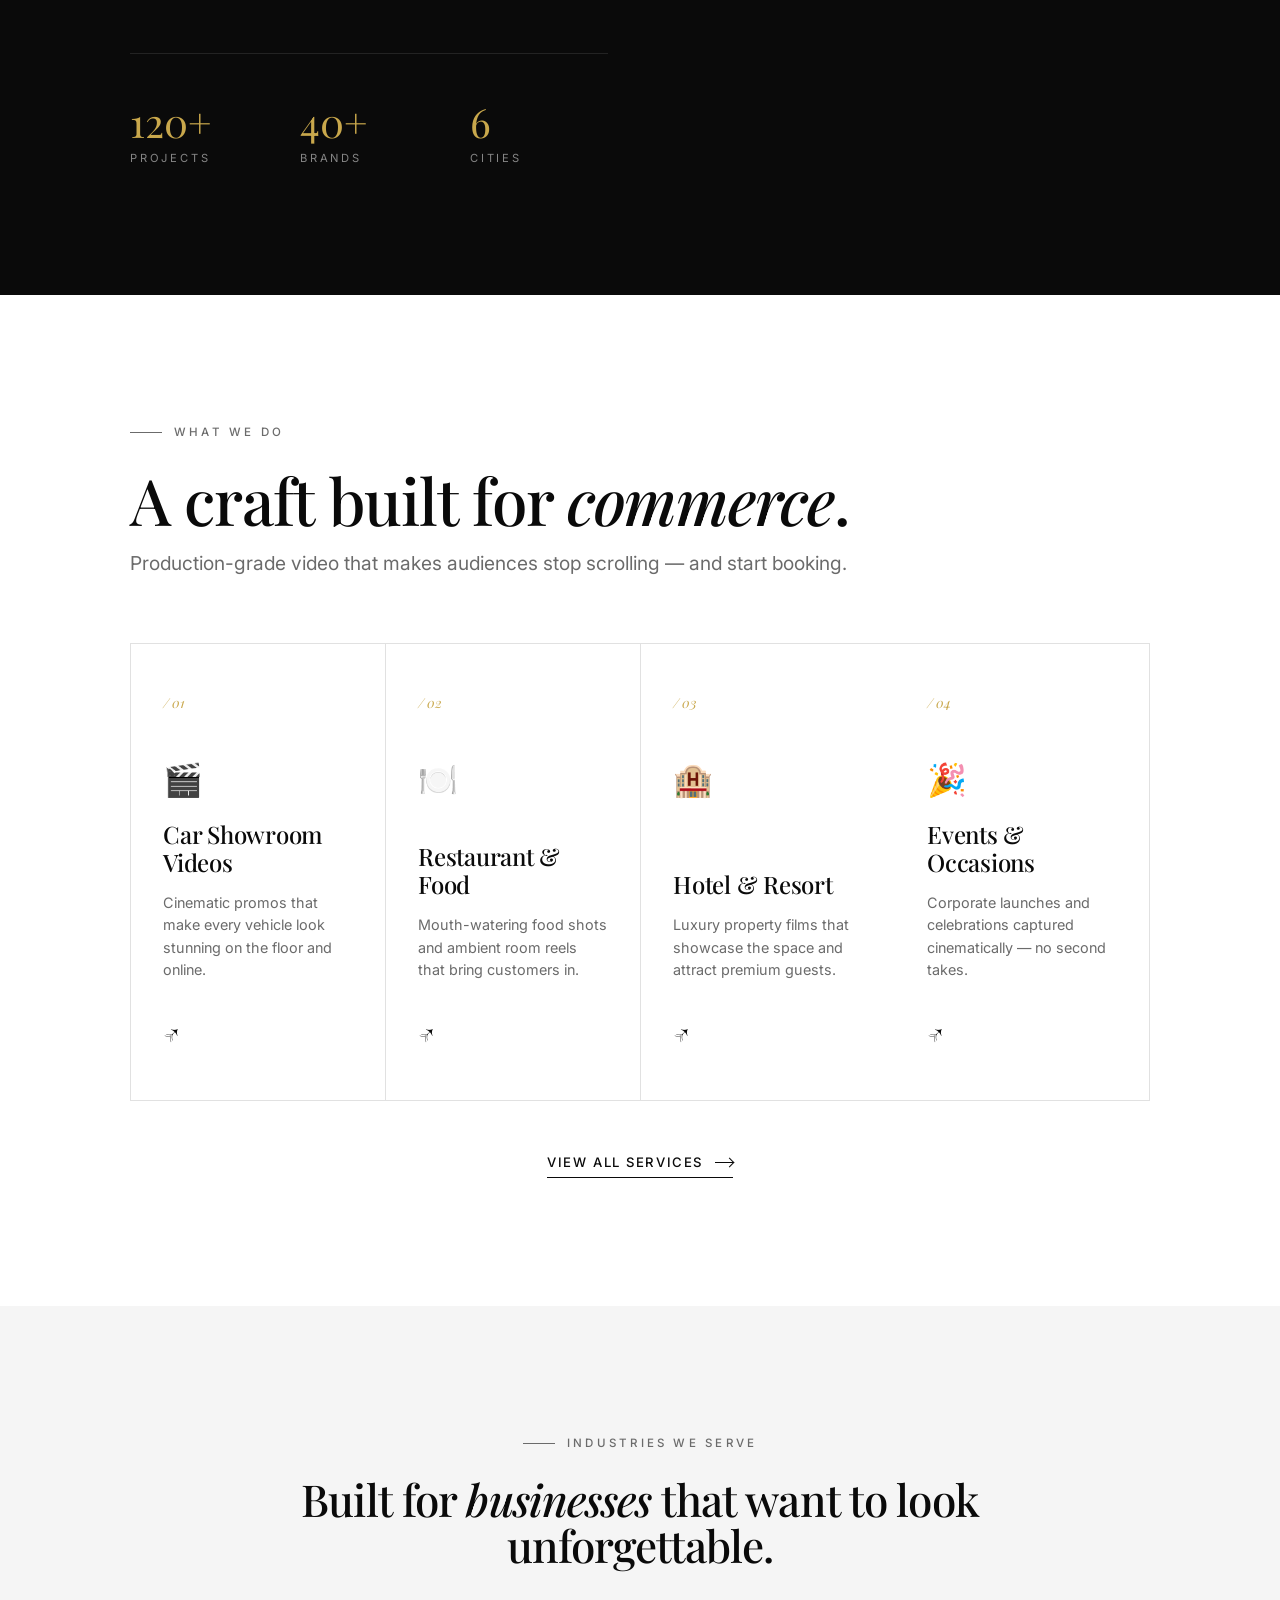
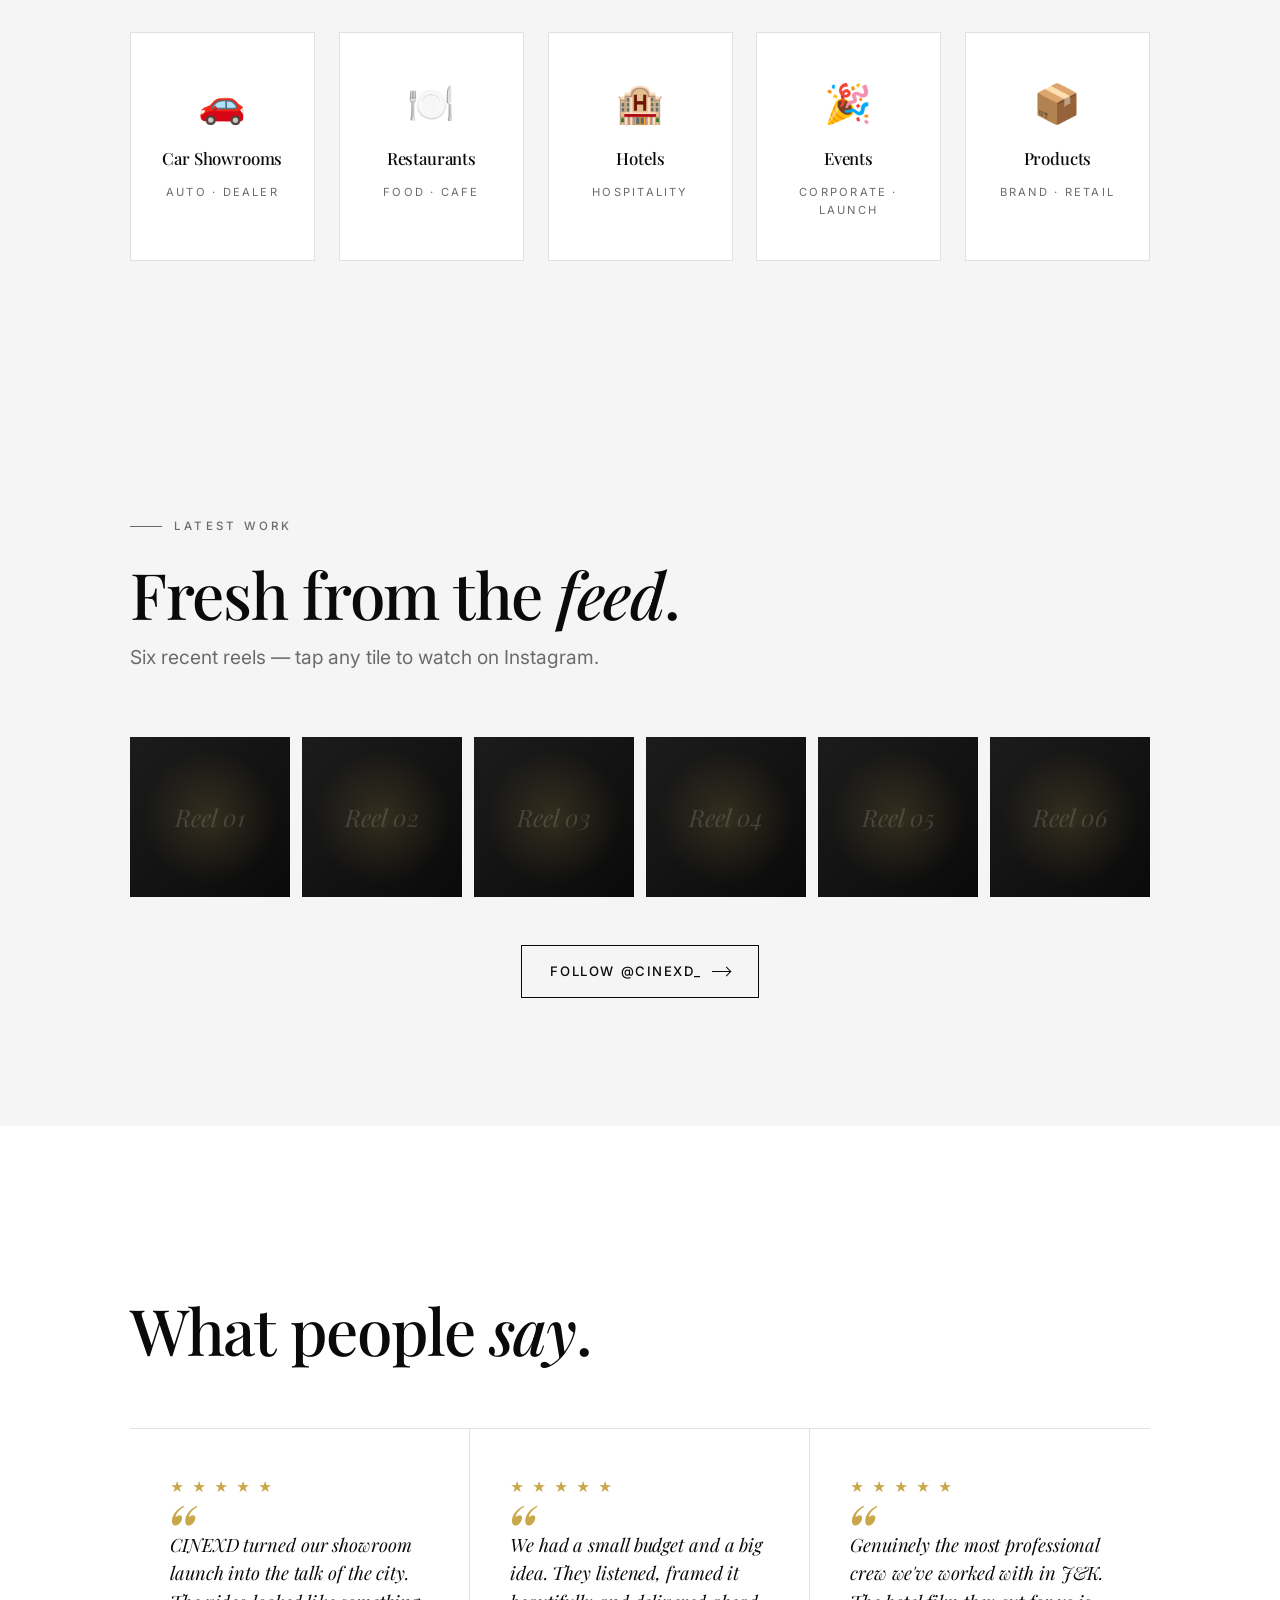
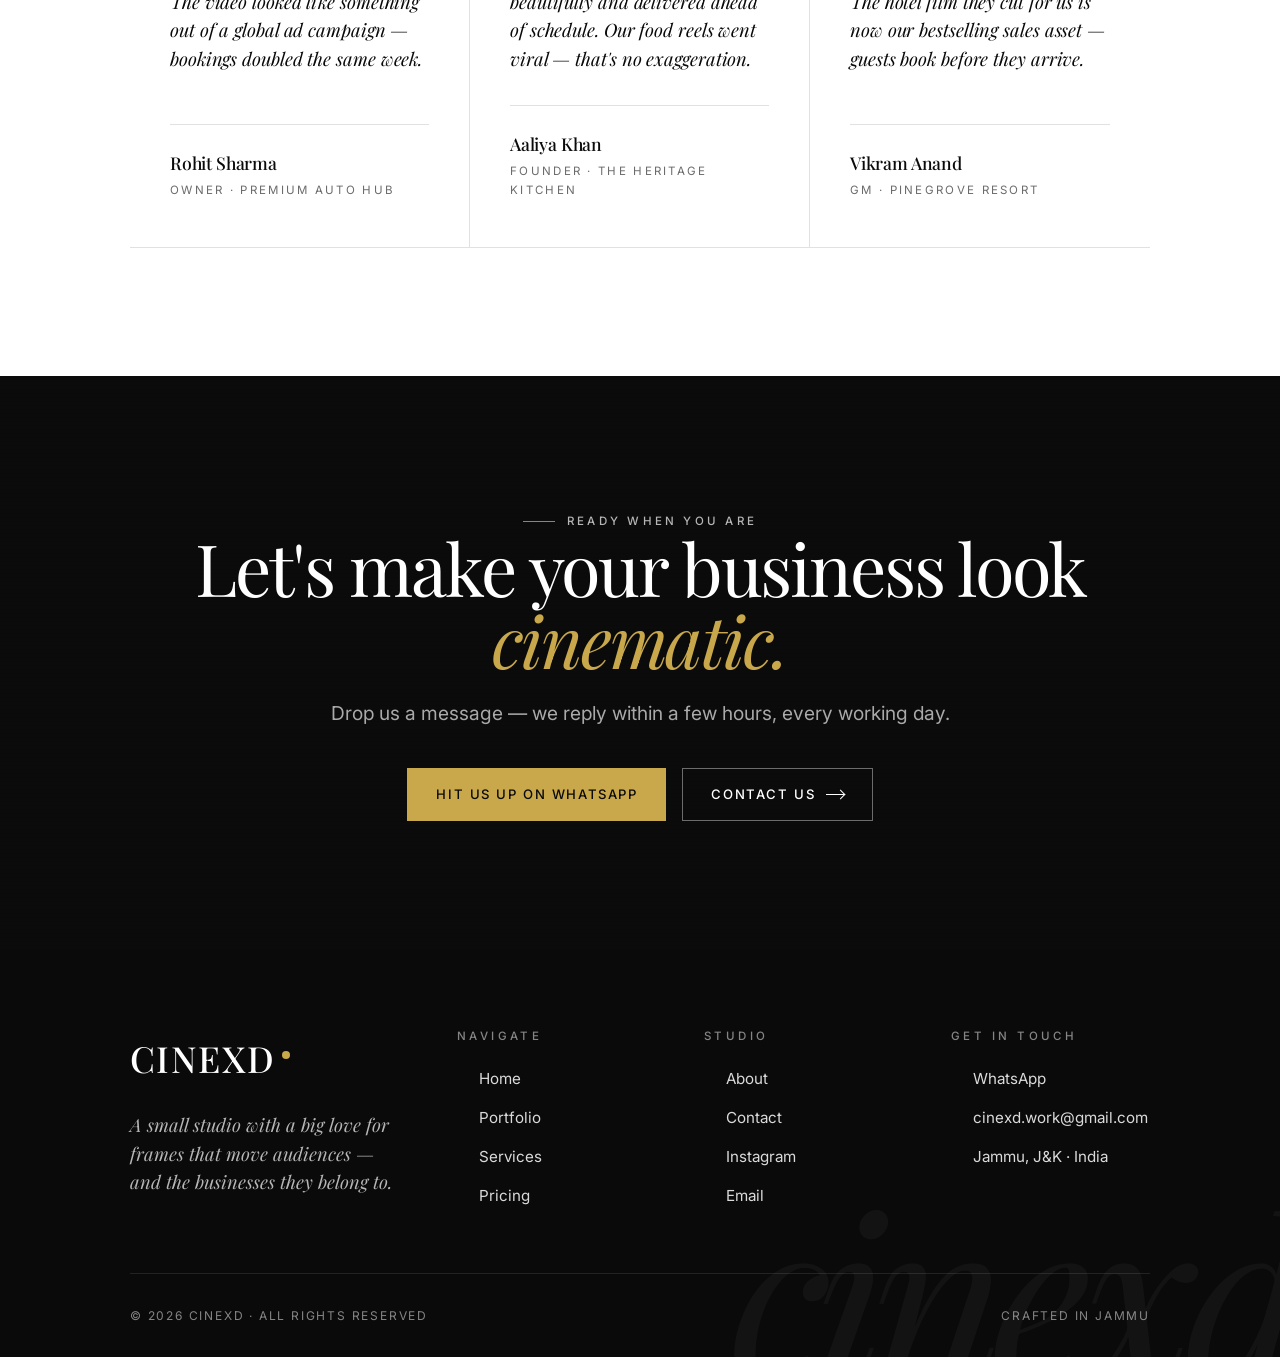
==== commit 2173e1a0: "Rename Get a Quote CTAs to Hit Us Up Replaced 5 instances of 'Get a Quote' across 4 HTML files (inde" ====
--- a/index.html
+++ b/index.html
@@ -108,7 +108,7 @@
 
       <div class="hero-cta">
         <a href="portfolio.html" class="btn btn-light">View Our Work <span class="btn-arrow"></span></a>
-        <a href="https://wa.me/919596482916?text=Hi%20CINEXD%2C%20I%20would%20like%20to%20discuss%20a%20project" target="_blank" rel="noopener" class="btn btn-gold">Get a Quote</a>
+        <a href="https://wa.me/919596482916?text=Hi%20CINEXD%2C%20I%20would%20like%20to%20discuss%20a%20project" target="_blank" rel="noopener" class="btn btn-gold">Hit Us Up</a>
       </div>
     </div>
 
@@ -315,7 +315,7 @@
       <h2 class="cta-headline reveal">Let's make your business look <span class="italic">cinematic.</span></h2>
       <p class="lead reveal">Drop us a message — we reply within a few hours, every working day.</p>
       <div class="reveal" style="display:flex;justify-content:center;gap:1rem;flex-wrap:wrap">
-        <a href="https://wa.me/919596482916?text=Hi%20CINEXD%2C%20I%20would%20like%20to%20discuss%20a%20project" target="_blank" rel="noopener" class="btn btn-gold">Get a Quote on WhatsApp</a>
+        <a href="https://wa.me/919596482916?text=Hi%20CINEXD%2C%20I%20would%20like%20to%20discuss%20a%20project" target="_blank" rel="noopener" class="btn btn-gold">Hit Us Up on WhatsApp</a>
         <a href="contact.html" class="btn btn-light">Contact Us <span class="btn-arrow"></span></a>
       </div>
     </div>
